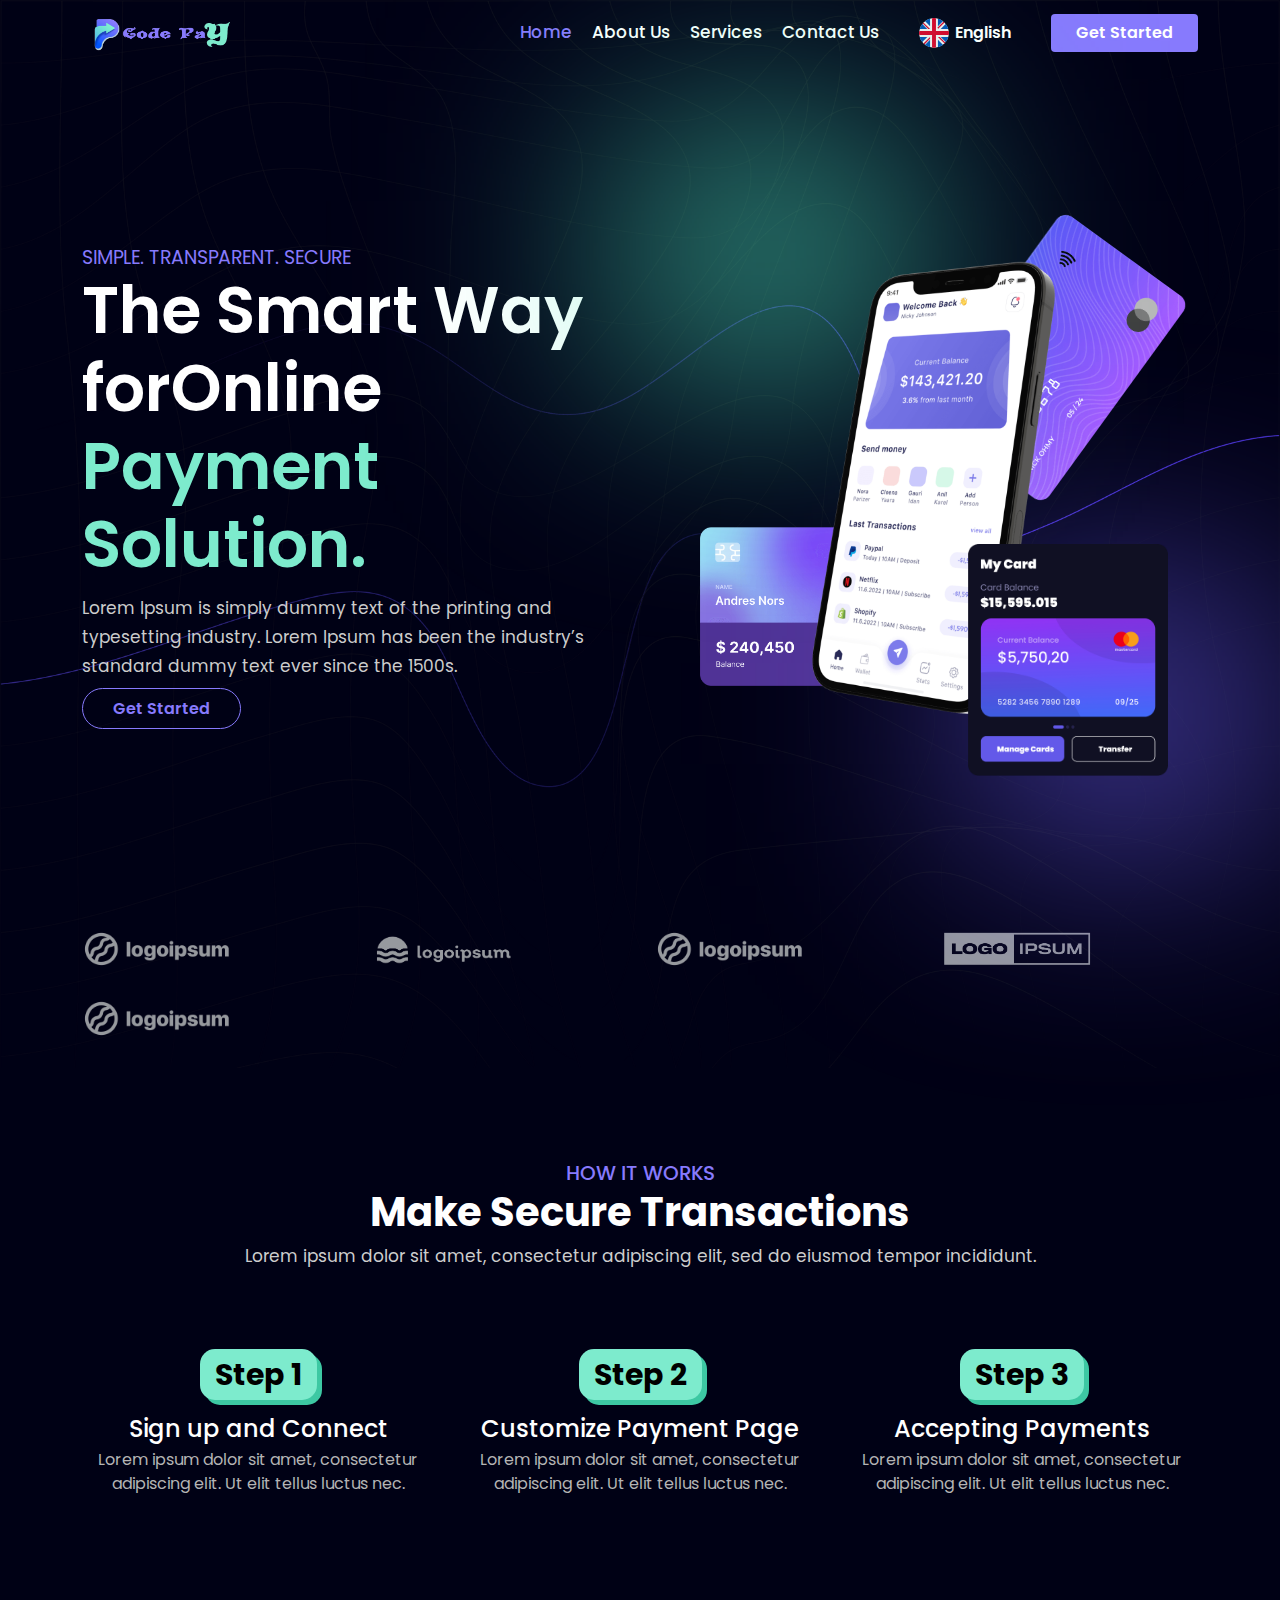
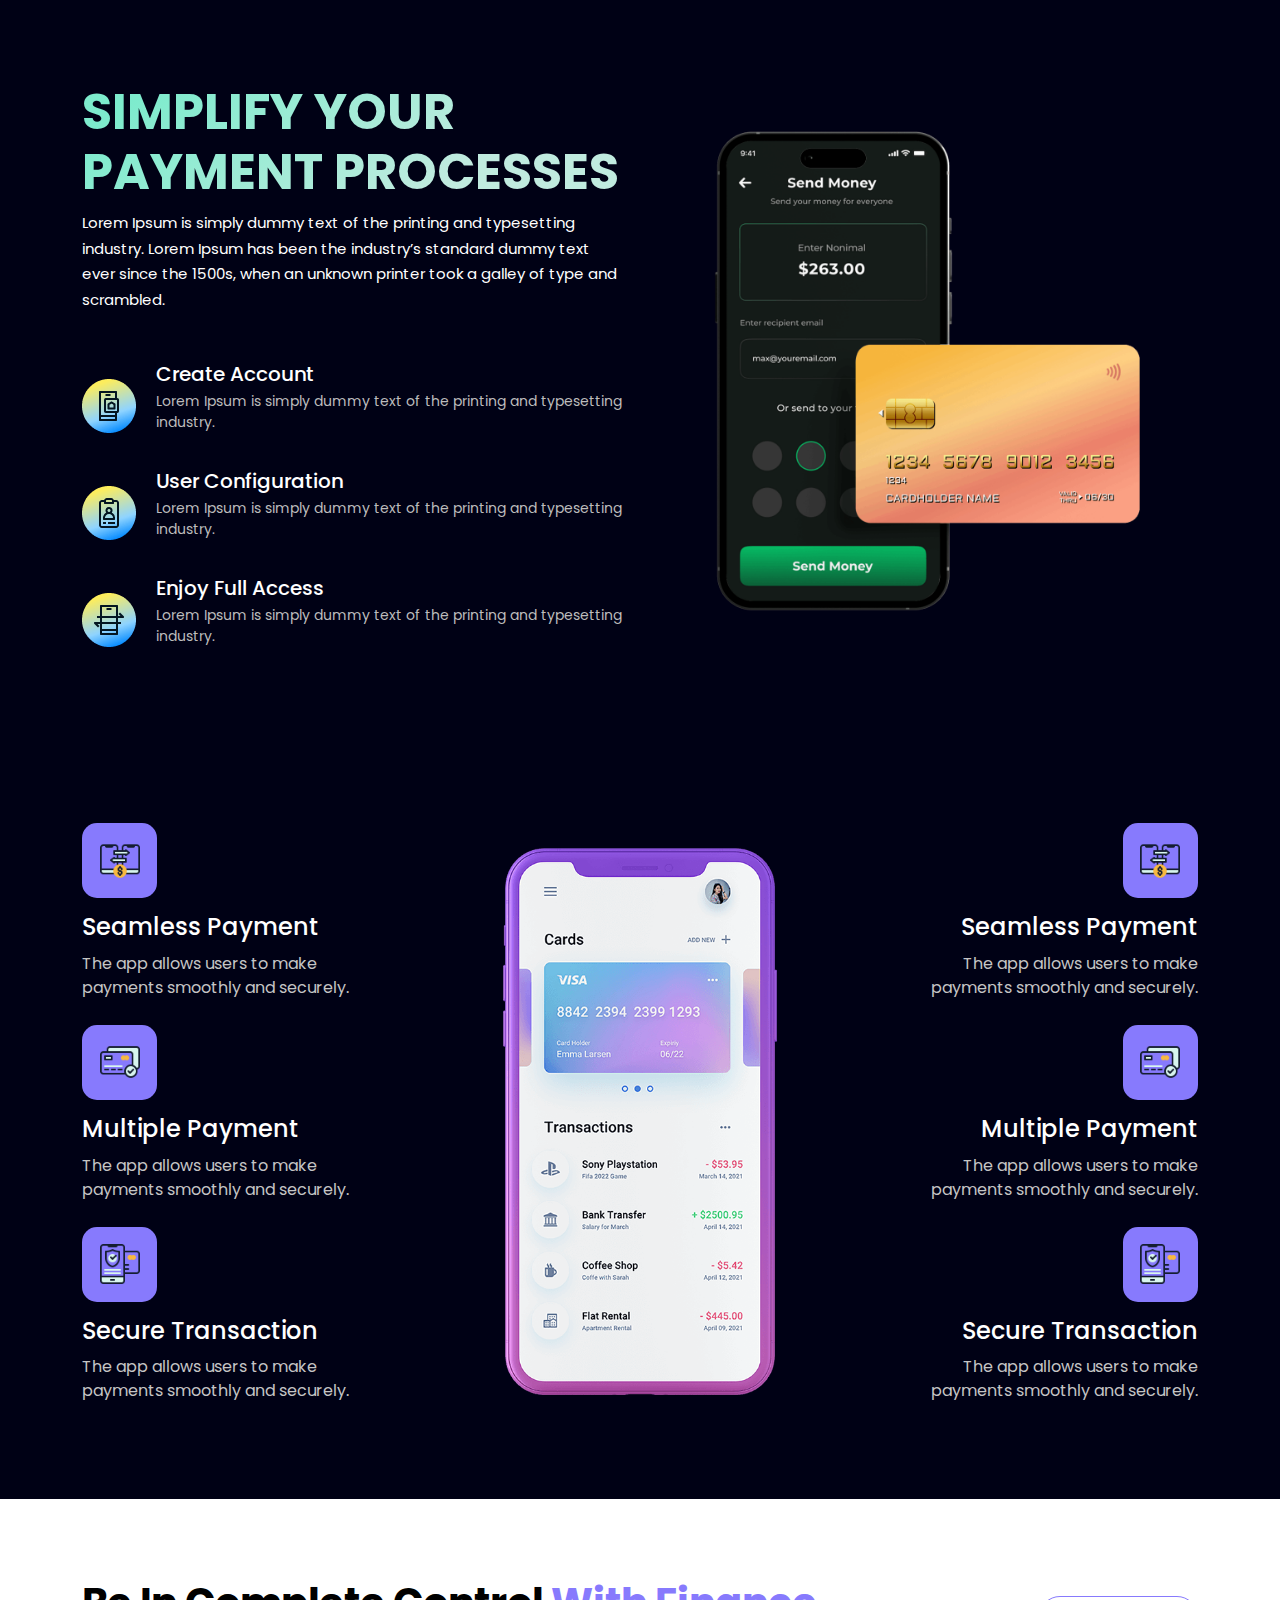
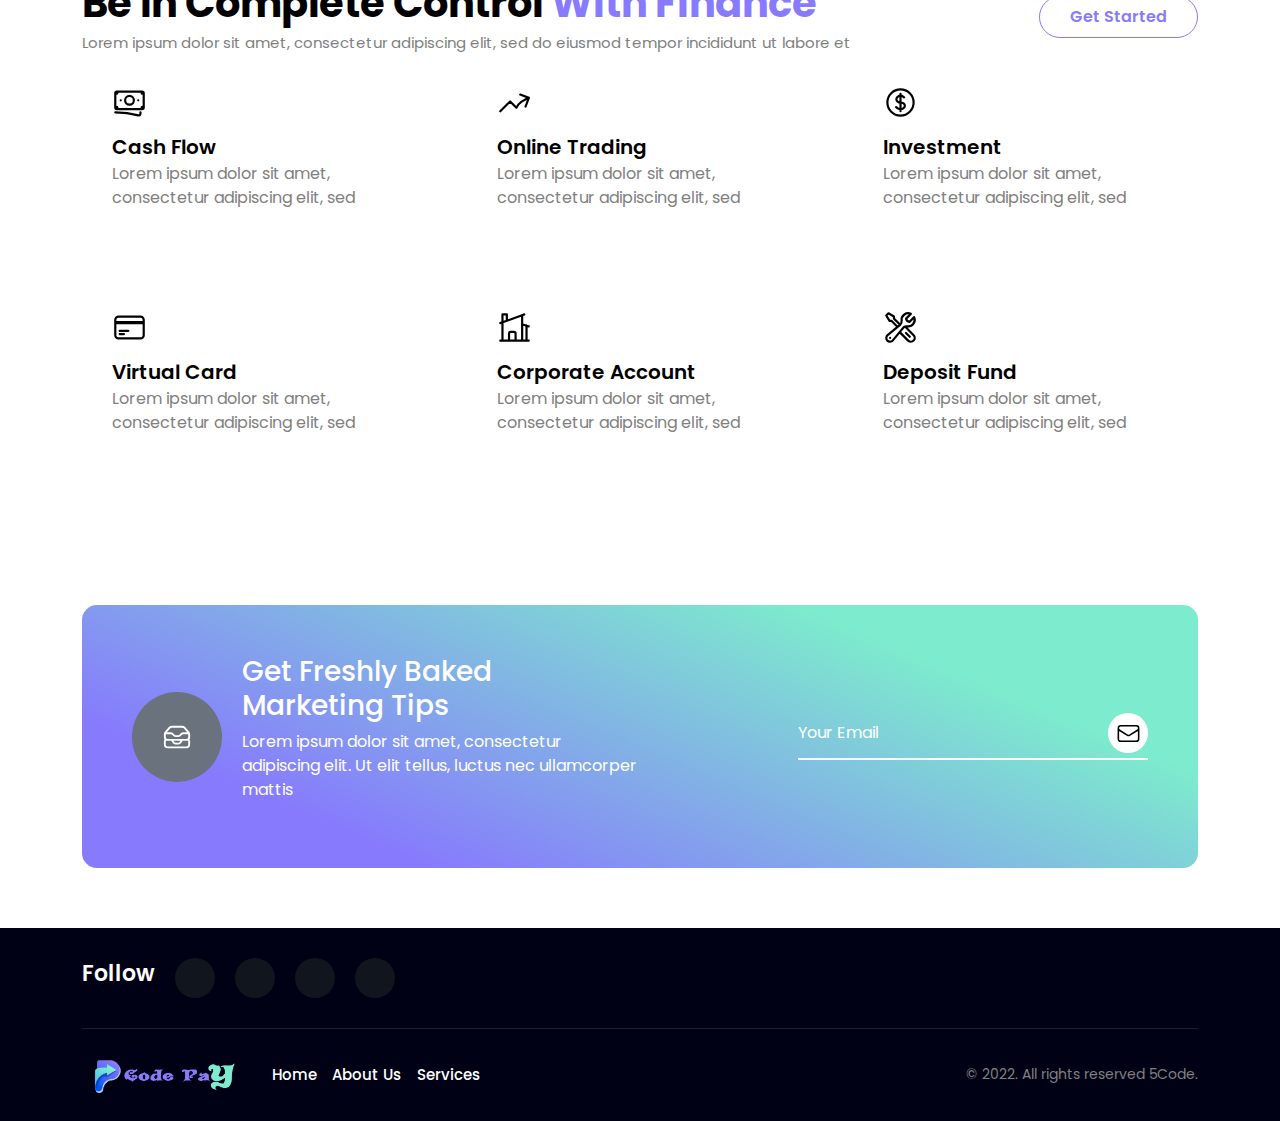
==== index.html @ 449ff999 "Commit" ====
<!DOCTYPE html>
<html lang="en">
  <head>
    <meta charset="UTF-8" />
    <meta name="viewport" content="width=device-width, initial-scale=1.0" />
    <title>Payment Gateway Project</title>
    <link rel="stylesheet" href="css/style.css" />
    <link
      rel="stylesheet"
      href="https://cdnjs.cloudflare.com/ajax/libs/font-awesome/6.4.0/css/all.min.css"
      integrity="sha512-iecdLmaskl7CVkqkXNQ/ZH/XLlvWZOJyj7Yy7tcenmpD1ypASozpmT/E0iPtmFIB46ZmdtAc9eNBvH0H/ZpiBw=="
      crossorigin="anonymous"
      referrerpolicy="no-referrer"
    />
    <!-- bootstarp -->
    <link rel="stylesheet" href="css/bootstrap.css" />
    <script src="js/bootstrap.js"></script>
  </head>
  <body>
    <main>
      <!-- start header -->
      <header>
        <div class="container">
          <div class="logo">
            <img src="images/CODEPAY.png" alt="logo" loading="lazy" />
          </div>
          <div class="info">
            <div class="links">
              <a href="#hero" class="link active">Home</a>
              <a href="#about" class="link">About Us</a>
              <a href="#services" class="link">Services</a>
              <a href="#contact" class="link">Contact Us</a>
            </div>
            <div class="lang_list">
              <div class="head">
                <img src="images/en-lang.svg" alt="lang-img" loading="lazy" />
                <span>English</span>
              </div>
              <div class="list">
                <div class="item">
                  <img src="images/en-lang.svg" alt="lang-img" loading="lazy" />
                  <span>English</span>
                </div>
                <div class="item">
                  <img src="images/ar-lang.svg" alt="lang-img" loading="lazy" />
                  <span>عربي</span>
                </div>
              </div>
            </div>
            <a href="login.html" class="btn_contact">Get Started</a>
            <span class="btn_menu icon_menu">
              <svg
                xmlns="http://www.w3.org/2000/svg"
                fill="none"
                viewBox="0 0 24 24"
                stroke-width="1.5"
                stroke="currentColor"
                class="w-6 h-6"
              >
                <path
                  stroke-linecap="round"
                  stroke-linejoin="round"
                  d="M3.75 6.75h16.5M3.75 12h16.5m-16.5 5.25h16.5"
                />
              </svg>
            </span>
          </div>
        </div>
      </header>
      <!-- end header -->

      <!-- start menu mobile -->
      <div class="overflow"></div>
      <div class="menu_mobile">
        <div class="head">
          <img src="./images/CODEPAY.png" alt="" />

          <i class="fa-solid fa-xmark btn_close_menu"></i>
        </div>
        <div class="links">
          <a href="#hero" class="link active">Home</a>
          <a href="#about" class="link">About Us</a>
          <a href="#services" class="link">Services</a>
          <a href="#contact" class="link">Contact Us</a>
        </div>
        <div class="lang_list2">
          <div class="head">
            <img src="images/en-lang.svg" alt="lang-img" loading="lazy" />
            <span>English</span>
          </div>
          <div class="list">
            <div class="item">
              <img src="images/en-lang.svg" alt="lang-img" loading="lazy" />
              <span>English</span>
            </div>
            <div class="item">
              <img src="images/ar-lang.svg" alt="lang-img" loading="lazy" />
              <span>عربي</span>
            </div>
          </div>
        </div>
        <a href="contact-us.html" class="btn_contact"> Start Free Trial </a>
      </div>
      <!-- end menu mobile -->

      <!-- start hero section -->
      <div class="hero_section" id="hero">
        <div class="container">
          <div class="line">
            <div class="left">
              <div class="subtitle">SIMPLE. TRANSPARENT. SECURE</div>
              <h1 class="title">
                The Smart Way forOnline <span>Payment Solution.</span>
              </h1>
              <p class="desc">
                Lorem Ipsum is simply dummy text of the printing and typesetting
                industry. Lorem Ipsum has been the industry’s standard dummy
                text ever since the 1500s.
              </p>
              <a href="create-account.html" class="btn_contact">Get Started</a>
            </div>
            <div class="right">
              <div class="image">
                <img
                  src="./images/banner-img.png"
                  alt="banner-img"
                  loading="lazy"
                />
                <div class="primary-shadow"></div>
                <div class="primary2-shadow"></div>
              </div>
              <div class="image_block">
                <img src="./images/App-Block01.png" alt="" loading="lazy" />
              </div>
              <div class="image_block2">
                <img src="./images/card3.png" alt="" loading="lazy" />
              </div>
              <div class="image_block3">
                <img src="./images/card2.png" alt="" loading="lazy" />
              </div>
            </div>
          </div>
        </div>
      </div>
      <!-- end hero section -->

      <!-- start brands -->
      <div class="brands">
        <div class="container">
          <div class="images">
            <div class="image">
              <img src="./images/logoipsum-1.png" alt="" loading="lazy" />
            </div>
            <div class="image">
              <img src="./images/logoipsum-2.png" alt="" loading="lazy" />
            </div>
            <div class="image">
              <img src="./images/logoipsum-3.png" alt="" loading="lazy" />
            </div>
            <div class="image">
              <img src="./images/logoipsum-4.png" alt="" loading="lazy" />
            </div>
            <div class="image">
              <img src="./images/logoipsum-1.png" alt="" loading="lazy" />
            </div>
          </div>
        </div>
      </div>
      <!-- end brands -->
    </main>

    <!-- start HOW IT WORKS -->
    <div class="how_it_works" id="about">
      <div class="container">
        <div class="text-center">
          <div class="subtitle">HOW IT WORKS</div>
          <h3 class="title">Make Secure Transactions</h3>
          <p class="desc">
            Lorem ipsum dolor sit amet, consectetur adipiscing elit, sed do
            eiusmod tempor incididunt.
          </p>
        </div>

        <div class="boxs">
          <div class="box">
            <div class="step">Step 1</div>
            <h4>Sign up and Connect</h4>
            <p>
              Lorem ipsum dolor sit amet, consectetur adipiscing elit. Ut elit
              tellus luctus nec.
            </p>
          </div>
          <div class="box">
            <div class="step">Step 2</div>
            <h4>Customize Payment Page</h4>
            <p>
              Lorem ipsum dolor sit amet, consectetur adipiscing elit. Ut elit
              tellus luctus nec.
            </p>
          </div>
          <div class="box">
            <div class="step">Step 3</div>
            <h4>Accepting Payments</h4>
            <p>
              Lorem ipsum dolor sit amet, consectetur adipiscing elit. Ut elit
              tellus luctus nec.
            </p>
          </div>
        </div>
      </div>
    </div>
    <!-- end HOW IT WORKS -->

    <!-- start payment process -->
    <div class="payment_process">
      <div class="container">
        <div class="line">
          <div class="left">
            <h2 class="title">SIMPLIFY YOUR PAYMENT PROCESSES</h2>
            <p class="desc">
              Lorem Ipsum is simply dummy text of the printing and typesetting
              industry. Lorem Ipsum has been the industry’s standard dummy text
              ever since the 1500s, when an unknown printer took a galley of
              type and scrambled.
            </p>
            <div class="features">
              <div class="feature">
                <div class="icon">
                  <img
                    src="./images/Icon-process-1.png"
                    alt=""
                    loading="lazy"
                  />
                </div>
                <div class="text">
                  <h4>Create Account</h4>
                  <p>
                    Lorem Ipsum is simply dummy text of the printing and
                    typesetting industry.
                  </p>
                </div>
              </div>
              <div class="feature">
                <div class="icon">
                  <img
                    src="./images/Icon-process-2.png"
                    alt=""
                    loading="lazy"
                  />
                </div>
                <div class="text">
                  <h4>User Configuration</h4>
                  <p>
                    Lorem Ipsum is simply dummy text of the printing and
                    typesetting industry.
                  </p>
                </div>
              </div>
              <div class="feature">
                <div class="icon">
                  <img
                    src="./images/Icon-process-3.png"
                    alt=""
                    loading="lazy"
                  />
                </div>
                <div class="text">
                  <h4>Enjoy Full Access</h4>
                  <p>
                    Lorem Ipsum is simply dummy text of the printing and
                    typesetting industry.
                  </p>
                </div>
              </div>
            </div>
          </div>
          <div class="right">
            <div class="image">
              <img src="./images/process-img.png" alt="" loading="lazy" />
            </div>
          </div>
        </div>
      </div>
    </div>
    <!-- end payment process -->

    <!-- start Payment Services -->
    <div class="payment_services" id="services">
      <div class="container">
        <div class="line">
          <div class="boxs">
            <div class="box">
              <div class="icon">
                <img src="./images/Icon-services-1.png" alt="" />
              </div>
              <h4>Seamless Payment</h4>
              <p>
                The app allows users to make payments smoothly and securely.
              </p>
            </div>
            <div class="box">
              <div class="icon">
                <img src="./images/Icon-services-2.png" alt="" />
              </div>
              <h4>Multiple Payment</h4>
              <p>
                The app allows users to make payments smoothly and securely.
              </p>
            </div>
            <div class="box">
              <div class="icon">
                <img src="./images/Icon-services-3.png" alt="" />
              </div>
              <h4>Secure Transaction</h4>
              <p>
                The app allows users to make payments smoothly and securely.
              </p>
            </div>
          </div>
          <div class="image">
            <img src="./images/services-img.png" alt="" loading="lazy" />
          </div>
          <div class="boxs">
            <div class="box">
              <div class="icon">
                <img src="./images/Icon-services-1.png" alt="" />
              </div>
              <h4>Seamless Payment</h4>
              <p>
                The app allows users to make payments smoothly and securely.
              </p>
            </div>
            <div class="box">
              <div class="icon">
                <img src="./images/Icon-services-2.png" alt="" />
              </div>
              <h4>Multiple Payment</h4>
              <p>
                The app allows users to make payments smoothly and securely.
              </p>
            </div>
            <div class="box">
              <div class="icon">
                <img src="./images/Icon-services-3.png" alt="" />
              </div>
              <h4>Secure Transaction</h4>
              <p>
                The app allows users to make payments smoothly and securely.
              </p>
            </div>
          </div>
        </div>
      </div>
    </div>
    <!-- end Payment Services -->

    <!-- start Complete Control -->
    <div class="complete_control">
      <div class="container">
        <div class="head">
          <div class="text">
            <h3>Be In Complete Control <span>With Finance</span></h3>
            <p>
              Lorem ipsum dolor sit amet, consectetur adipiscing elit, sed do
              eiusmod tempor incididunt ut labore et
            </p>
          </div>
          <a href="" class="btn_contact">Get Started</a>
        </div>
        <div class="boxs">
          <div class="box">
            <div class="icon">
              <svg
                xmlns="http://www.w3.org/2000/svg"
                fill="none"
                viewBox="0 0 24 24"
                stroke-width="1.5"
                stroke="currentColor"
                class="w-6 h-6"
              >
                <path
                  stroke-linecap="round"
                  stroke-linejoin="round"
                  d="M2.25 18.75a60.07 60.07 0 0115.797 2.101c.727.198 1.453-.342 1.453-1.096V18.75M3.75 4.5v.75A.75.75 0 013 6h-.75m0 0v-.375c0-.621.504-1.125 1.125-1.125H20.25M2.25 6v9m18-10.5v.75c0 .414.336.75.75.75h.75m-1.5-1.5h.375c.621 0 1.125.504 1.125 1.125v9.75c0 .621-.504 1.125-1.125 1.125h-.375m1.5-1.5H21a.75.75 0 00-.75.75v.75m0 0H3.75m0 0h-.375a1.125 1.125 0 01-1.125-1.125V15m1.5 1.5v-.75A.75.75 0 003 15h-.75M15 10.5a3 3 0 11-6 0 3 3 0 016 0zm3 0h.008v.008H18V10.5zm-12 0h.008v.008H6V10.5z"
                />
              </svg>
            </div>
            <h4>Cash Flow</h4>
            <p>Lorem ipsum dolor sit amet, consectetur adipiscing elit, sed</p>
          </div>
          <div class="box">
            <div class="icon">
              <svg
                xmlns="http://www.w3.org/2000/svg"
                fill="none"
                viewBox="0 0 24 24"
                stroke-width="1.5"
                stroke="currentColor"
                class="w-6 h-6"
              >
                <path
                  stroke-linecap="round"
                  stroke-linejoin="round"
                  d="M2.25 18L9 11.25l4.306 4.307a11.95 11.95 0 015.814-5.519l2.74-1.22m0 0l-5.94-2.28m5.94 2.28l-2.28 5.941"
                />
              </svg>
            </div>
            <h4>Online Trading</h4>
            <p>Lorem ipsum dolor sit amet, consectetur adipiscing elit, sed</p>
          </div>
          <div class="box">
            <div class="icon">
              <svg
                xmlns="http://www.w3.org/2000/svg"
                fill="none"
                viewBox="0 0 24 24"
                stroke-width="1.5"
                stroke="currentColor"
                class="w-6 h-6"
              >
                <path
                  stroke-linecap="round"
                  stroke-linejoin="round"
                  d="M12 6v12m-3-2.818l.879.659c1.171.879 3.07.879 4.242 0 1.172-.879 1.172-2.303 0-3.182C13.536 12.219 12.768 12 12 12c-.725 0-1.45-.22-2.003-.659-1.106-.879-1.106-2.303 0-3.182s2.9-.879 4.006 0l.415.33M21 12a9 9 0 11-18 0 9 9 0 0118 0z"
                />
              </svg>
            </div>
            <h4>Investment</h4>
            <p>Lorem ipsum dolor sit amet, consectetur adipiscing elit, sed</p>
          </div>
          <div class="box">
            <div class="icon">
              <svg
                xmlns="http://www.w3.org/2000/svg"
                fill="none"
                viewBox="0 0 24 24"
                stroke-width="1.5"
                stroke="currentColor"
                class="w-6 h-6"
              >
                <path
                  stroke-linecap="round"
                  stroke-linejoin="round"
                  d="M2.25 8.25h19.5M2.25 9h19.5m-16.5 5.25h6m-6 2.25h3m-3.75 3h15a2.25 2.25 0 002.25-2.25V6.75A2.25 2.25 0 0019.5 4.5h-15a2.25 2.25 0 00-2.25 2.25v10.5A2.25 2.25 0 004.5 19.5z"
                />
              </svg>
            </div>
            <h4>Virtual Card</h4>
            <p>Lorem ipsum dolor sit amet, consectetur adipiscing elit, sed</p>
          </div>
          <div class="box">
            <div class="icon">
              <svg
                xmlns="http://www.w3.org/2000/svg"
                fill="none"
                viewBox="0 0 24 24"
                stroke-width="1.5"
                stroke="currentColor"
                class="w-6 h-6"
              >
                <path
                  stroke-linecap="round"
                  stroke-linejoin="round"
                  d="M8.25 21v-4.875c0-.621.504-1.125 1.125-1.125h2.25c.621 0 1.125.504 1.125 1.125V21m0 0h4.5V3.545M12.75 21h7.5V10.75M2.25 21h1.5m18 0h-18M2.25 9l4.5-1.636M18.75 3l-1.5.545m0 6.205l3 1m1.5.5l-1.5-.5M6.75 7.364V3h-3v18m3-13.636l10.5-3.819"
                />
              </svg>
            </div>
            <h4>Corporate Account</h4>
            <p>Lorem ipsum dolor sit amet, consectetur adipiscing elit, sed</p>
          </div>
          <div class="box">
            <div class="icon">
              <svg
                xmlns="http://www.w3.org/2000/svg"
                fill="none"
                viewBox="0 0 24 24"
                stroke-width="1.5"
                stroke="currentColor"
                class="w-6 h-6"
              >
                <path
                  stroke-linecap="round"
                  stroke-linejoin="round"
                  d="M11.42 15.17L17.25 21A2.652 2.652 0 0021 17.25l-5.877-5.877M11.42 15.17l2.496-3.03c.317-.384.74-.626 1.208-.766M11.42 15.17l-4.655 5.653a2.548 2.548 0 11-3.586-3.586l6.837-5.63m5.108-.233c.55-.164 1.163-.188 1.743-.14a4.5 4.5 0 004.486-6.336l-3.276 3.277a3.004 3.004 0 01-2.25-2.25l3.276-3.276a4.5 4.5 0 00-6.336 4.486c.091 1.076-.071 2.264-.904 2.95l-.102.085m-1.745 1.437L5.909 7.5H4.5L2.25 3.75l1.5-1.5L7.5 4.5v1.409l4.26 4.26m-1.745 1.437l1.745-1.437m6.615 8.206L15.75 15.75M4.867 19.125h.008v.008h-.008v-.008z"
                />
              </svg>
            </div>
            <h4>Deposit Fund</h4>
            <p>Lorem ipsum dolor sit amet, consectetur adipiscing elit, sed</p>
          </div>
        </div>
      </div>
    </div>
    <!-- end Complete Control -->

    <!-- start contact -->
    <div class="contact_section" id="contact">
      <div class="container">
        <div class="content">
          <div class="text">
            <div class="icon">
              <svg
                xmlns="http://www.w3.org/2000/svg"
                fill="none"
                viewBox="0 0 24 24"
                stroke-width="1.5"
                stroke="currentColor"
                class="w-6 h-6"
              >
                <path
                  stroke-linecap="round"
                  stroke-linejoin="round"
                  d="M7.875 14.25l1.214 1.942a2.25 2.25 0 001.908 1.058h2.006c.776 0 1.497-.4 1.908-1.058l1.214-1.942M2.41 9h4.636a2.25 2.25 0 011.872 1.002l.164.246a2.25 2.25 0 001.872 1.002h2.092a2.25 2.25 0 001.872-1.002l.164-.246A2.25 2.25 0 0116.954 9h4.636M2.41 9a2.25 2.25 0 00-.16.832V12a2.25 2.25 0 002.25 2.25h15A2.25 2.25 0 0021.75 12V9.832c0-.287-.055-.57-.16-.832M2.41 9a2.25 2.25 0 01.382-.632l3.285-3.832a2.25 2.25 0 011.708-.786h8.43c.657 0 1.281.287 1.709.786l3.284 3.832c.163.19.291.404.382.632M4.5 20.25h15A2.25 2.25 0 0021.75 18v-2.625c0-.621-.504-1.125-1.125-1.125H3.375c-.621 0-1.125.504-1.125 1.125V18a2.25 2.25 0 002.25 2.25z"
                />
              </svg>
            </div>
            <div class="details">
              <h3>Get Freshly Baked Marketing Tips</h3>
              <p>
                Lorem ipsum dolor sit amet, consectetur adipiscing elit. Ut elit
                tellus, luctus nec ullamcorper mattis
              </p>
            </div>
          </div>

          <div class="form">
            <form action="">
              <div class="input">
                <input type="text" placeholder="Your Email" />
              </div>
              <button class="">
                <svg
                  xmlns="http://www.w3.org/2000/svg"
                  fill="none"
                  viewBox="0 0 24 24"
                  stroke-width="1.5"
                  stroke="currentColor"
                  class="w-6 h-6"
                >
                  <path
                    stroke-linecap="round"
                    stroke-linejoin="round"
                    d="M21.75 6.75v10.5a2.25 2.25 0 01-2.25 2.25h-15a2.25 2.25 0 01-2.25-2.25V6.75m19.5 0A2.25 2.25 0 0019.5 4.5h-15a2.25 2.25 0 00-2.25 2.25m19.5 0v.243a2.25 2.25 0 01-1.07 1.916l-7.5 4.615a2.25 2.25 0 01-2.36 0L3.32 8.91a2.25 2.25 0 01-1.07-1.916V6.75"
                  />
                </svg>
              </button>
            </form>
          </div>
        </div>
      </div>
    </div>
    <!-- end contact -->

    <!-- start footer -->
    <footer>
      <div class="container">
        <div class="footer_top">
          <h4>Follow</h4>
          <div class="social_media">
            <a href="#">
              <i class="fa-brands fa-facebook-f"></i>
            </a>
            <a href="#">
              <i class="fa-brands fa-twitter"></i>
            </a>
            <a href="#">
              <i class="fa-brands fa-instagram"></i>
            </a>
            <a href="#">
              <i class="fa-brands fa-youtube"></i>
            </a>
          </div>
        </div>
        <div class="footer_bottom">
          <div class="info">
            <div class="logo">
              <img src="./images/CODEPAY.png" alt="" />
            </div>
            <div class="links">
              <a href="index.html" class="link"> Home</a>
              <a href="index.html" class="link"> About Us</a>
              <a href="about-us.html" class="link">Services</a>
            </div>
          </div>
          <p>© 2022. All rights reserved 5Code.</p>
        </div>
      </div>
    </footer>
    <!-- end footr -->

    <script src="js/main.js"></script>
  </body>
</html>
---- css/style.css ----
@import url("https://fonts.googleapis.com/css2?family=Cairo:wght@200;300;400;500;600;700;800;900&family=Poppins:wght@300;400;500;600;700&display=swap");
header .container {
  display: -webkit-box;
  display: -ms-flexbox;
  display: flex;
  -webkit-box-align: center;
      -ms-flex-align: center;
          align-items: center;
  -webkit-box-pack: justify;
      -ms-flex-pack: justify;
          justify-content: space-between;
}
header .container .logo h3 {
  font-size: 30px;
}
header .container .logo h3 span {
  color: #877afd;
}
header .container .logo img {
  width: 155px;
}
header .container .info {
  display: -webkit-box;
  display: -ms-flexbox;
  display: flex;
  -webkit-box-align: center;
      -ms-flex-align: center;
          align-items: center;
  gap: 40px;
}
header .container .info .links {
  display: -webkit-box;
  display: -ms-flexbox;
  display: flex;
  -webkit-box-align: center;
      -ms-flex-align: center;
          align-items: center;
  gap: 20px;
}
header .container .info .links .link {
  font-weight: 500;
  font-size: 17px;
  height: 100%;
  padding: 20px 0px;
  cursor: pointer;
}
header .container .info .links .link svg {
  width: 14px;
}
header .container .info .links .link.active, header .container .info .links .link:hover {
  color: #877afd !important;
}
header .container .info .links .link_list {
  position: relative;
}
header .container .info .links .link_list:hover .list {
  opacity: 1;
  z-index: 100;
  top: 60px;
}
header .container .info .links .link_list .list {
  position: absolute;
  top: 80px;
  left: 50%;
  -webkit-transform: translateX(-50%);
          transform: translateX(-50%);
  background-color: white;
  font-weight: 600;
  padding: 8px 10px;
  border-radius: 5px;
  width: 170px;
  border: 1px solid #e2e2e2;
  opacity: 0;
  z-index: -1;
  -webkit-transition: all 0.4s;
  transition: all 0.4s;
}
header .container .info .links .link_list .list .item {
  display: block;
  font-weight: 600;
  color: #37373c !important;
}
header .container .info .links .link_list .list .item:hover {
  color: #877afd !important;
}
header .container .info .links .link_list .list .item:not(:last-child) {
  margin-bottom: 10px;
}
header .container .info .lang_list {
  position: relative;
}
header .container .info .lang_list .head {
  cursor: pointer;
  display: -webkit-box;
  display: -ms-flexbox;
  display: flex;
  -webkit-box-align: center;
      -ms-flex-align: center;
          align-items: center;
  gap: 6px;
}
header .container .info .lang_list .head img {
  width: 30px;
  height: 30px;
  border-radius: 50%;
}
header .container .info .lang_list .head span {
  font-weight: 600;
}
header .container .info .lang_list .list {
  position: absolute;
  top: 35px;
  left: 0;
  padding: 8px;
  border-radius: 6px;
  -webkit-box-shadow: 0px 3px 9px rgb(206, 208, 221);
          box-shadow: 0px 3px 9px rgb(206, 208, 221);
  min-width: 170px;
  z-index: 5;
  background-color: white;
  display: none;
  color: black;
}
header .container .info .lang_list .list.active {
  display: block;
}
header .container .info .lang_list .list.list2 {
  z-index: 15;
}
header .container .info .lang_list .list .item {
  display: -webkit-box;
  display: -ms-flexbox;
  display: flex;
  -webkit-box-align: center;
      -ms-flex-align: center;
          align-items: center;
  -webkit-box-pack: center;
      -ms-flex-pack: center;
          justify-content: center;
  gap: 10px;
  cursor: pointer;
}
header .container .info .lang_list .list .item:not(:last-child) {
  margin-bottom: 15px;
}
header .container .info .lang_list .list .item img {
  width: 25px;
  height: 25px;
  border-radius: 50%;
}
header .container .info .lang_list .list .title {
  font-size: 22px;
  font-weight: 500;
}
header .container .info .lang_list .list .profile {
  display: -webkit-box;
  display: -ms-flexbox;
  display: flex;
  -webkit-box-align: center;
      -ms-flex-align: center;
          align-items: center;
  gap: 15px;
}
header .container .info .lang_list .list .profile img {
  width: 80px;
  height: 80px;
  border-radius: 50%;
}
header .container .info .lang_list .list .profile .text .name {
  font-weight: 500;
}
header .container .info .lang_list .list .profile .text .email {
  display: -webkit-box;
  display: -ms-flexbox;
  display: flex;
  -webkit-box-align: center;
      -ms-flex-align: center;
          align-items: center;
  gap: 5px;
  font-size: 15px;
  color: gray;
  margin-top: 4px;
}
header .container .info .btn_contact {
  background: #877afd;
  color: white !important;
  font-weight: 600;
  padding: 7px 25px;
  border-radius: 4px;
  -webkit-transition: all 0.4s;
  transition: all 0.4s;
}
header .container .info .btn_contact:hover {
  color: #877afd !important;
  background-color: transparent;
  border: 1px solid #877afd;
}
header .container .btn_menu {
  display: none;
}

@media (max-width: 768px) {
  header {
    padding: 8px 0;
  }
  header .container .logo h3 {
    font-size: 25px;
  }
  header .container .logo img {
    width: 150px;
  }
  header .container .info .links {
    display: none;
  }
  header .container .info .lang_list {
    display: none;
  }
  header .container .info .btn_contact {
    padding: 5px 15px;
    font-size: 14px;
    display: none;
  }
  header .container .info .btn_menu {
    display: block;
    cursor: pointer;
  }
  header .container .info .btn_menu svg {
    width: 35px;
  }
}
.overflow {
  position: fixed;
  top: 0;
  left: 0;
  height: 100%;
  width: 100%;
  background-color: rgba(0, 0, 0, 0.393);
  z-index: 998;
  display: none;
}
.overflow.active {
  display: block;
}

.menu_mobile {
  padding: 20px;
  color: black;
  position: fixed;
  top: 0;
  left: -100%;
  width: 300px;
  height: 100%;
  background-color: white;
  z-index: 999;
  -webkit-transition: all 0.4s;
  transition: all 0.4s;
}
.menu_mobile.active {
  left: 0;
}
.menu_mobile .head {
  display: -webkit-box;
  display: -ms-flexbox;
  display: flex;
  -webkit-box-align: center;
      -ms-flex-align: center;
          align-items: center;
  -webkit-box-pack: justify;
      -ms-flex-pack: justify;
          justify-content: space-between;
  margin-bottom: 30px;
}
.menu_mobile .head img {
  width: 120px;
}
.menu_mobile .head i {
  font-size: 22px;
  cursor: pointer;
}
.menu_mobile .links .link {
  font-size: 20px;
  font-weight: 500;
  display: block;
  margin-bottom: 15px;
}
.menu_mobile .links .link svg {
  width: 17px;
  color: gray;
}
.menu_mobile .links .link.active {
  color: #877afd !important;
}
.menu_mobile .links .link_list {
  position: relative;
}
.menu_mobile .links .link_list:hover .list {
  opacity: 1;
  z-index: 100;
  top: 60px;
}
.menu_mobile .links .link_list .list {
  position: absolute;
  top: 80px;
  left: 50%;
  -webkit-transform: translateX(-50%);
          transform: translateX(-50%);
  background-color: white;
  font-weight: 600;
  padding: 8px 10px;
  border-radius: 5px;
  width: 170px;
  border: 1px solid #e2e2e2;
  opacity: 0;
  z-index: -1;
  -webkit-transition: all 0.4s;
  transition: all 0.4s;
}
.menu_mobile .links .link_list .list .item {
  display: block;
  font-weight: 600;
  color: #37373c !important;
}
.menu_mobile .links .link_list .list .item:hover {
  color: #877afd !important;
}
.menu_mobile .links .link_list .list .item:not(:last-child) {
  margin-bottom: 10px;
}
.menu_mobile .lang_list2 {
  position: relative;
}
.menu_mobile .lang_list2 .head {
  cursor: pointer;
  display: -webkit-box;
  display: -ms-flexbox;
  display: flex;
  -webkit-box-align: center;
      -ms-flex-align: center;
          align-items: center;
  -webkit-box-pack: start;
      -ms-flex-pack: start;
          justify-content: start;
  margin-bottom: 0;
  gap: 6px;
}
.menu_mobile .lang_list2 .head img {
  width: 30px;
  height: 30px;
  border-radius: 50%;
}
.menu_mobile .lang_list2 .head span {
  font-weight: 600;
}
.menu_mobile .lang_list2 .list {
  position: absolute;
  top: 35px;
  left: 0;
  padding: 8px;
  border-radius: 6px;
  -webkit-box-shadow: 0px 3px 9px rgb(206, 208, 221);
          box-shadow: 0px 3px 9px rgb(206, 208, 221);
  min-width: 170px;
  z-index: 5;
  background-color: white;
  display: none;
  color: black;
}
.menu_mobile .lang_list2 .list.active {
  display: block;
}
.menu_mobile .lang_list2 .list.list2 {
  z-index: 15;
}
.menu_mobile .lang_list2 .list .item {
  display: -webkit-box;
  display: -ms-flexbox;
  display: flex;
  -webkit-box-align: center;
      -ms-flex-align: center;
          align-items: center;
  -webkit-box-pack: center;
      -ms-flex-pack: center;
          justify-content: center;
  gap: 10px;
  cursor: pointer;
}
.menu_mobile .lang_list2 .list .item:not(:last-child) {
  margin-bottom: 15px;
}
.menu_mobile .lang_list2 .list .item img {
  width: 25px;
  height: 25px;
  border-radius: 50%;
}
.menu_mobile .lang_list2 .list .title {
  font-size: 22px;
  font-weight: 500;
}
.menu_mobile .lang_list2 .list .profile {
  display: -webkit-box;
  display: -ms-flexbox;
  display: flex;
  -webkit-box-align: center;
      -ms-flex-align: center;
          align-items: center;
  gap: 15px;
}
.menu_mobile .lang_list2 .list .profile img {
  width: 80px;
  height: 80px;
  border-radius: 50%;
}
.menu_mobile .lang_list2 .list .profile .text .name {
  font-weight: 500;
}
.menu_mobile .lang_list2 .list .profile .text .email {
  display: -webkit-box;
  display: -ms-flexbox;
  display: flex;
  -webkit-box-align: center;
      -ms-flex-align: center;
          align-items: center;
  gap: 5px;
  font-size: 15px;
  color: gray;
  margin-top: 4px;
}
.menu_mobile .btn_contact {
  background: linear-gradient(45deg, #8785f1 0%, #877afd 100%);
  color: white !important;
  font-weight: 500;
  border: none;
  padding: 6px 20px;
  border-radius: 6px;
  font-size: 15px;
  margin-top: 10px;
  display: inline-block;
}

footer {
  background-color: #000115;
  color: white;
}
footer .footer_top {
  padding: 30px 0;
  border-bottom: 1px solid rgb(26, 33, 46);
  display: -webkit-box;
  display: -ms-flexbox;
  display: flex;
  -webkit-box-align: center;
      -ms-flex-align: center;
          align-items: center;
  gap: 20px;
}
footer .footer_top h4 {
  font-weight: 600;
  font-size: 22px;
}
footer .footer_top .social_media {
  display: -webkit-box;
  display: -ms-flexbox;
  display: flex;
  -webkit-box-align: center;
      -ms-flex-align: center;
          align-items: center;
  gap: 20px;
}
footer .footer_top .social_media a {
  width: 40px;
  height: 40px;
  border-radius: 50%;
  display: -webkit-box;
  display: -ms-flexbox;
  display: flex;
  -webkit-box-align: center;
      -ms-flex-align: center;
          align-items: center;
  -webkit-box-pack: center;
      -ms-flex-pack: center;
          justify-content: center;
  background-color: #11161e;
  color: #877afd !important;
}
footer .footer_bottom {
  display: -webkit-box;
  display: -ms-flexbox;
  display: flex;
  -webkit-box-align: center;
      -ms-flex-align: center;
          align-items: center;
  -webkit-box-pack: justify;
      -ms-flex-pack: justify;
          justify-content: space-between;
  gap: 10px;
  padding: 25px 0;
}
footer .footer_bottom .info {
  display: -webkit-box;
  display: -ms-flexbox;
  display: flex;
  -webkit-box-align: center;
      -ms-flex-align: center;
          align-items: center;
  gap: 30px;
}
footer .footer_bottom .info .logo img {
  width: 160px;
}
footer .footer_bottom .info .links {
  display: -webkit-box;
  display: -ms-flexbox;
  display: flex;
  -webkit-box-align: center;
      -ms-flex-align: center;
          align-items: center;
  gap: 15px;
  font-weight: 500;
}
footer .footer_bottom .info .links a {
  font-size: 15px;
}
footer .footer_bottom .info .links a:hover {
  color: #877afd !important;
}
footer .footer_bottom p {
  font-size: 14px;
  margin-bottom: 0;
  color: gray;
}

@media (max-width: 768px) {
  footer .footer_top {
    -webkit-box-orient: vertical;
    -webkit-box-direction: normal;
        -ms-flex-direction: column;
            flex-direction: column;
    gap: 10px;
  }
  footer .footer_top h4 {
    font-size: 20px;
    margin-bottom: 2px;
  }
  footer .footer_bottom {
    -webkit-box-orient: vertical;
    -webkit-box-direction: normal;
        -ms-flex-direction: column;
            flex-direction: column;
    -webkit-box-pack: center;
        -ms-flex-pack: center;
            justify-content: center;
  }
  footer .footer_bottom .info {
    -webkit-box-orient: vertical;
    -webkit-box-direction: normal;
        -ms-flex-direction: column;
            flex-direction: column;
    gap: 10px;
  }
  footer .footer_bottom .info .logo h3 {
    margin-bottom: 0;
  }
  footer .footer_bottom .info .links {
    gap: 12px;
  }
}
.hero_section {
  height: calc(100vh - 66px);
  position: relative;
}
.hero_section .container {
  height: 100%;
}
.hero_section .line {
  height: 100%;
  display: -webkit-box;
  display: -ms-flexbox;
  display: flex;
  -webkit-box-align: center;
      -ms-flex-align: center;
          align-items: center;
  gap: 40px;
}
.hero_section .line > div {
  width: 50%;
}
.hero_section .line .left .subtitle {
  color: #877afd;
  font-size: 19px;
}
.hero_section .line .left .title {
  font-size: 65px;
  font-weight: 600;
  margin-bottom: 10px;
}
.hero_section .line .left .title span {
  color: #7debcd;
}
.hero_section .line .left .desc {
  line-height: 1.7;
  font-size: 17px;
  color: rgb(204, 204, 204);
}
.hero_section .line .left .btn_contact {
  font-weight: 600;
  padding: 8px 30px;
  border-radius: 50px;
  background: transparent;
  color: #877afd !important;
  border: 1px solid #877afd;
}
.hero_section .line .right {
  text-align: center;
  position: relative;
}
.hero_section .line .right .image {
  position: relative;
  z-index: 10;
}
.hero_section .line .right .image img {
  width: 50%;
  position: relative;
  z-index: 100;
  -webkit-animation: move 8s linear infinite;
          animation: move 8s linear infinite;
}
.hero_section .line .right .image .primary-shadow {
  position: absolute;
  z-index: 7;
  bottom: -5%;
  right: -11%;
  padding: 17% 25%;
  background: #7061f7;
  -webkit-filter: blur(8em);
          filter: blur(8em);
}
.hero_section .line .right .image .primary2-shadow {
  position: absolute;
  z-index: 7;
  top: -5%;
  left: -5%;
  padding: 17% 25%;
  background: #51efc5;
  -webkit-filter: blur(8em);
          filter: blur(8em);
}
.hero_section .line .right .image_block {
  position: absolute;
  bottom: 0;
  right: 30px;
  z-index: 99;
}
.hero_section .line .right .image_block img {
  width: 200px;
}
.hero_section .line .right .image_block2 {
  position: absolute;
  bottom: 90px;
  left: 40px;
}
.hero_section .line .right .image_block2 img {
  width: 250px;
}
.hero_section .line .right .image_block3 {
  position: absolute;
  top: 90px;
  right: 20px;
  -webkit-transform: rotate(306deg);
          transform: rotate(306deg);
}
.hero_section .line .right .image_block3 img {
  width: 250px;
}

@media (max-width: 768px) {
  .hero_section {
    height: calc(100vh - 54px);
  }
  .hero_section .line {
    -webkit-box-orient: vertical;
    -webkit-box-direction: normal;
        -ms-flex-direction: column;
            flex-direction: column;
    -webkit-box-pack: center;
        -ms-flex-pack: center;
            justify-content: center;
    gap: 40px;
  }
  .hero_section .line > div {
    width: 100%;
  }
  .hero_section .line .left {
    text-align: center;
  }
  .hero_section .line .left .subtitle {
    font-size: 16px;
  }
  .hero_section .line .left .title {
    font-size: 25px;
  }
  .hero_section .line .left .desc {
    margin-bottom: 7px;
    line-height: 1.6;
    font-size: 13px;
  }
  .hero_section .line .left .btn_contact {
    display: inline-block;
    padding: 5px 20px;
    font-size: 15px;
  }
  .hero_section .line .right .image_block img {
    width: 120px;
  }
  .hero_section .line .right .image_block2 img,
.hero_section .line .right .image_block3 img {
    width: 150px;
  }
}
.brands {
  padding: 30px 0;
}
.brands .images {
  display: -ms-grid;
  display: grid;
  grid-template-columns: repeat(auto-fill, minmax(200px, 1fr));
  gap: 30px;
}
.brands .images .image img {
  width: 150px;
}

@media (max-width: 768px) {
  .brands {
    padding: 20px 0;
  }
  .brands .images {
    grid-template-columns: repeat(auto-fill, minmax(120px, 1fr));
    gap: 20px;
  }
}
.how_it_works {
  padding: 90px 0;
}
.how_it_works .subtitle {
  font-size: 20px;
  font-weight: 500;
  color: #877afd;
}
.how_it_works .title {
  font-weight: 700;
  font-size: 40px;
}
.how_it_works .desc {
  color: rgb(205, 205, 205);
  font-size: 17px;
}
.how_it_works .boxs {
  display: -ms-grid;
  display: grid;
  grid-template-columns: repeat(auto-fill, minmax(350px, 1fr));
  gap: 30px;
  margin-top: 80px;
}
.how_it_works .boxs .box {
  text-align: center;
}
.how_it_works .boxs .box .step {
  padding: 3px 15px;
  font-size: 30px;
  font-weight: 700;
  background-color: #7debcd;
  width: -webkit-fit-content;
  width: -moz-fit-content;
  width: fit-content;
  margin: auto;
  margin-bottom: 15px;
  border-radius: 15px;
  color: black;
  -webkit-box-shadow: 5px 5px 0px 0px #3dc8a3;
          box-shadow: 5px 5px 0px 0px #3dc8a3;
}
.how_it_works .boxs .box h4 {
  margin-bottom: 4px;
}
.how_it_works .boxs .box p {
  color: rgb(180, 180, 180);
}

@media (max-width: 768px) {
  .how_it_works {
    padding: 30px 0;
  }
  .how_it_works .subtitle {
    font-size: 15px;
  }
  .how_it_works .title {
    font-size: 20px;
    margin-bottom: 3px;
  }
  .how_it_works .desc {
    font-size: 14px;
  }
  .how_it_works .boxs {
    grid-template-columns: repeat(auto-fill, minmax(250px, 1fr));
    gap: 20px;
    margin-top: 40px;
  }
  .how_it_works .boxs .box .step {
    font-size: 20px;
  }
  .how_it_works .boxs .box h4 {
    font-size: 19px;
  }
  .how_it_works .boxs .box p {
    font-size: 13px;
    margin-bottom: 0;
  }
}
.payment_process {
  padding: 80px 0;
}
.payment_process .line {
  display: -webkit-box;
  display: -ms-flexbox;
  display: flex;
  -webkit-box-align: center;
      -ms-flex-align: center;
          align-items: center;
  gap: 30px;
}
.payment_process .line > div {
  width: 50%;
}
.payment_process .line .left .title {
  font-size: 50px;
  font-weight: 700;
  -webkit-background-clip: text;
  -webkit-text-fill-color: transparent;
  background-color: transparent;
  background-image: linear-gradient(140deg, #7debcd 10%, #c0ebdf 70%);
}
.payment_process .line .left .desc {
  line-height: 1.7;
  font-size: 15px;
}
.payment_process .line .left .features {
  margin-top: 50px;
}
.payment_process .line .left .features .feature {
  display: -webkit-box;
  display: -ms-flexbox;
  display: flex;
  -webkit-box-align: center;
      -ms-flex-align: center;
          align-items: center;
  gap: 20px;
}
.payment_process .line .left .features .feature:not(:last-child) {
  margin-bottom: 20px;
}
.payment_process .line .left .features .feature .text h4 {
  margin-bottom: 5px;
  font-size: 20px;
}
.payment_process .line .left .features .feature .text p {
  font-size: 14px;
  color: rgb(188, 188, 188);
}
.payment_process .line .right {
  text-align: center;
}
.payment_process .line .right .image img {
  width: 80%;
}

@media (max-width: 768px) {
  .payment_process {
    padding: 40px 0;
  }
  .payment_process .line {
    -webkit-box-orient: vertical;
    -webkit-box-direction: reverse;
        -ms-flex-direction: column-reverse;
            flex-direction: column-reverse;
    gap: 30px;
  }
  .payment_process .line > div {
    width: 100%;
  }
  .payment_process .line .left {
    text-align: center;
  }
  .payment_process .line .left .title {
    font-size: 22px;
  }
  .payment_process .line .left .desc {
    font-size: 13px;
  }
  .payment_process .line .left .features {
    margin-top: 30px;
  }
  .payment_process .line .left .features .feature {
    -webkit-box-orient: vertical;
    -webkit-box-direction: normal;
        -ms-flex-direction: column;
            flex-direction: column;
    -webkit-box-pack: center;
        -ms-flex-pack: center;
            justify-content: center;
    gap: 7px;
  }
  .payment_process .line .left .features .feature h4 {
    font-size: 19px;
  }
}
.payment_services {
  padding: 80px 0;
}
.payment_services .line {
  display: -webkit-box;
  display: -ms-flexbox;
  display: flex;
  -webkit-box-align: center;
      -ms-flex-align: center;
          align-items: center;
  gap: 30px;
}
.payment_services .line .boxs {
  width: 30%;
}
.payment_services .line .boxs:last-child .box {
  text-align: end;
}
.payment_services .line .boxs:last-child .box .icon {
  margin-left: auto;
}
.payment_services .line .boxs .box:not(:last-child) {
  margin-bottom: 25px;
}
.payment_services .line .boxs .box .icon {
  width: 75px;
  height: 75px;
  background-color: #877afd;
  border-radius: 15px;
  display: -webkit-box;
  display: -ms-flexbox;
  display: flex;
  -webkit-box-align: center;
      -ms-flex-align: center;
          align-items: center;
  -webkit-box-pack: center;
      -ms-flex-pack: center;
          justify-content: center;
  margin-bottom: 15px;
}
.payment_services .line .boxs .box .icon img {
  width: 40px;
}
.payment_services .line .boxs .box h4 {
  margin-bottom: 10px;
}
.payment_services .line .boxs .box p {
  color: rgb(197, 197, 197);
}
.payment_services .line .image {
  width: 40%;
  text-align: center;
}
.payment_services .line .image img {
  width: 65%;
}

@media (max-width: 768px) {
  .payment_services {
    padding: 50px 0;
  }
  .payment_services .line {
    -webkit-box-orient: vertical;
    -webkit-box-direction: normal;
        -ms-flex-direction: column;
            flex-direction: column;
    gap: 30px;
  }
  .payment_services .line > div {
    width: 100% !important;
  }
  .payment_services .line .boxs .box {
    text-align: center !important;
  }
  .payment_services .line .boxs .box .icon {
    width: 65px;
    height: 65px;
    margin: auto !important;
    margin-bottom: 10px !important;
  }
  .payment_services .line .boxs .box .icon img {
    width: 35px;
  }
  .payment_services .line .boxs .box h4 {
    font-size: 19px;
    margin-bottom: 3px;
  }
  .payment_services .line .boxs .box p {
    font-size: 14px;
    margin-bottom: 0;
  }
}
.complete_control {
  background-color: white;
  color: black;
  padding: 80px 0;
}
.complete_control .head {
  display: -webkit-box;
  display: -ms-flexbox;
  display: flex;
  -webkit-box-align: center;
      -ms-flex-align: center;
          align-items: center;
  -webkit-box-pack: justify;
      -ms-flex-pack: justify;
          justify-content: space-between;
}
.complete_control .head .text h3 {
  margin-bottom: 5px;
  font-weight: 700;
  font-size: 40px;
}
.complete_control .head .text h3 span {
  color: #877afd;
}
.complete_control .head .text p {
  margin-bottom: 0;
  font-size: 15px;
  color: gray;
}
.complete_control .head .btn_contact {
  font-weight: 600;
  padding: 8px 30px;
  border-radius: 50px;
  background: transparent;
  color: #877afd !important;
  border: 1px solid #877afd;
}
.complete_control .boxs {
  display: -ms-grid;
  display: grid;
  grid-template-columns: repeat(auto-fill, minmax(300px, 1fr));
  gap: 40px;
}
.complete_control .boxs .box {
  padding: 30px;
  border-radius: 10px;
}
.complete_control .boxs .box .icon {
  margin-bottom: 15px;
}
.complete_control .boxs .box .icon svg {
  width: 35px;
}
.complete_control .boxs .box h4 {
  font-weight: 600;
  font-size: 20px;
  margin-bottom: 3px;
}
.complete_control .boxs .box p {
  color: gray;
  margin-bottom: 0;
}

@media (max-width: 768px) {
  .complete_control {
    padding: 40px 0;
  }
  .complete_control .head {
    -webkit-box-orient: vertical;
    -webkit-box-direction: normal;
        -ms-flex-direction: column;
            flex-direction: column;
    gap: 15px;
    text-align: center;
  }
  .complete_control .head .text h3 {
    font-size: 20px;
  }
  .complete_control .head .text p {
    font-size: 14px;
  }
  .complete_control .head .btn_contact {
    padding: 5px 20px;
    font-size: 15px;
  }
  .complete_control .boxs {
    grid-template-columns: repeat(auto-fill, minmax(200px, 1fr));
    gap: 20px;
    margin-top: 30px;
  }
  .complete_control .boxs .box {
    padding: 20px;
    text-align: center;
  }
}
.contact_section {
  background-color: white;
  color: black;
  padding: 60px 0;
}
.contact_section .content {
  padding: 50px;
  background-image: linear-gradient(23deg, #877afd 20%, #7debcd 77%);
  border-radius: 15px;
  display: -webkit-box;
  display: -ms-flexbox;
  display: flex;
  -webkit-box-align: center;
      -ms-flex-align: center;
          align-items: center;
  -webkit-box-pack: justify;
      -ms-flex-pack: justify;
          justify-content: space-between;
  color: white;
}
.contact_section .content .text {
  width: 50%;
  display: -webkit-box;
  display: -ms-flexbox;
  display: flex;
  -webkit-box-align: center;
      -ms-flex-align: center;
          align-items: center;
  gap: 20px;
}
.contact_section .content .text .icon {
  width: 90px;
  min-width: 90px;
  height: 90px;
  border-radius: 50%;
  display: -webkit-box;
  display: -ms-flexbox;
  display: flex;
  -webkit-box-align: center;
      -ms-flex-align: center;
          align-items: center;
  -webkit-box-pack: center;
      -ms-flex-pack: center;
          justify-content: center;
  background-color: #69727d;
}
.contact_section .content .text .icon svg {
  color: white;
  width: 30px;
}
.contact_section .content .form form {
  border-bottom: 2px solid white;
  padding-bottom: 5px;
  display: -webkit-box;
  display: -ms-flexbox;
  display: flex;
  -webkit-box-align: center;
      -ms-flex-align: center;
          align-items: center;
  width: 350px;
}
.contact_section .content .form form .input {
  width: 100%;
}
.contact_section .content .form form .input input {
  width: 100%;
  background-color: transparent;
  border: none;
  outline: none;
}
.contact_section .content .form form .input input::-webkit-input-placeholder {
  color: white;
}
.contact_section .content .form form .input input::-moz-placeholder {
  color: white;
}
.contact_section .content .form form .input input:-ms-input-placeholder {
  color: white;
}
.contact_section .content .form form .input input::-ms-input-placeholder {
  color: white;
}
.contact_section .content .form form .input input::placeholder {
  color: white;
}
.contact_section .content .form form button {
  width: 40px;
  min-width: 40px;
  height: 40px;
  border-radius: 50%;
  background-color: white;
  border: none;
  display: -webkit-box;
  display: -ms-flexbox;
  display: flex;
  -webkit-box-align: center;
      -ms-flex-align: center;
          align-items: center;
  -webkit-box-pack: center;
      -ms-flex-pack: center;
          justify-content: center;
}
.contact_section .content .form form button svg {
  width: 25px;
  color: black;
}

@media (max-width: 768px) {
  .contact_section {
    padding: 30px 0;
  }
  .contact_section .content {
    padding: 20px;
    -webkit-box-orient: vertical;
    -webkit-box-direction: normal;
        -ms-flex-direction: column;
            flex-direction: column;
    gap: 20px;
  }
  .contact_section .content > div {
    width: 100% !important;
  }
  .contact_section .content .text {
    -webkit-box-orient: vertical;
    -webkit-box-direction: normal;
        -ms-flex-direction: column;
            flex-direction: column;
    gap: 10px;
    text-align: center;
  }
  .contact_section .content .text .icon {
    width: 50px;
    min-width: 50px;
    height: 50px;
  }
  .contact_section .content .text h3 {
    font-size: 22px;
    margin-bottom: 5px;
  }
  .contact_section .content .text p {
    font-size: 14px;
    margin-bottom: 0;
  }
  .contact_section .content .form form {
    width: 100%;
  }
}
@-webkit-keyframes move {
  0% {
    -webkit-transform: translateX(-20px);
            transform: translateX(-20px);
  }
  50% {
    -webkit-transform: translateX(0px) translateY(-20px);
            transform: translateX(0px) translateY(-20px);
  }
  100% {
    -webkit-transform: translateX(-20px);
            transform: translateX(-20px);
  }
}
@keyframes move {
  0% {
    -webkit-transform: translateX(-20px);
            transform: translateX(-20px);
  }
  50% {
    -webkit-transform: translateX(0px) translateY(-20px);
            transform: translateX(0px) translateY(-20px);
  }
  100% {
    -webkit-transform: translateX(-20px);
            transform: translateX(-20px);
  }
}
.sign_section {
  height: 100vh;
  background-image: url(../images/sign-bg.jpg);
  background-size: cover;
  background-repeat: no-repeat;
  display: -webkit-box;
  display: -ms-flexbox;
  display: flex;
  -webkit-box-align: center;
      -ms-flex-align: center;
          align-items: center;
  -webkit-box-pack: center;
      -ms-flex-pack: center;
          justify-content: center;
  color: black;
}
.sign_section .content {
  width: 100%;
}
.sign_section .content .head {
  margin-bottom: 30px;
  text-align: center;
}
.sign_section .content .head .logo img {
  width: 200px;
}
.sign_section .content .head .title {
  font-size: 35px;
  font-weight: 600;
}
.sign_section .content form {
  padding: 50px 30px;
  background-color: white;
  border-radius: 10px;
  max-width: 700px;
  width: 400px;
  margin: auto;
  margin-bottom: 15px;
}
.sign_section .content form.create {
  width: 500px;
}
.sign_section .content form .input_item:not(:last-child) {
  margin-bottom: 20px;
}
.sign_section .content form .input_item label {
  display: block;
  margin-bottom: 8px;
  font-weight: 600;
}
.sign_section .content form .input_item input {
  outline: none;
  border: 1px solid rgb(209, 209, 209);
  border-radius: 5px;
  width: 100%;
  padding: 8px;
}
.sign_section .content form .btn_submit {
  background-color: #877afd;
  border: none;
  color: white;
  padding: 6px 20px;
  width: 100%;
  border-radius: 50px;
}
.sign_section .content .author_way {
  text-align: center;
  font-size: 14px;
  color: gray !important;
  display: block;
}

@media (max-width: 768px) {
  .sign_section .content {
    padding: 0 10px;
    width: 100%;
  }
  .sign_section .content .head {
    margin-bottom: 15px;
  }
  .sign_section .content .head .logo img {
    width: 185px;
  }
  .sign_section .content .head .title {
    font-size: 27px;
  }
  .sign_section .content form {
    width: 100% !important;
    padding: 30px 20px;
  }
  .sign_section .content form .input_item:not(:last-child) {
    margin-bottom: 12px;
  }
  .sign_section .content form .input_item label {
    margin-bottom: 3px;
  }
}
* {
  padding: 0;
  margin: 0;
  -webkit-box-sizing: border-box;
          box-sizing: border-box;
}

html {
  overflow-x: hidden !important;
}

body {
  scroll-behavior: smooth;
  font-family: "Poppins", sans-serif !important;
  overflow-x: hidden !important;
  background-color: #000115 !important;
  color: white !important;
}

ul {
  list-style: none;
  padding-left: 0;
}

a {
  color: inherit !important;
  text-decoration: none !important;
}

p {
  margin-bottom: 0;
}

svg {
  width: 20px;
}

main {
  background-image: url(../images/3D-Morph-Lines-7.png);
  background-size: cover;
  background-repeat: no-repeat;
}
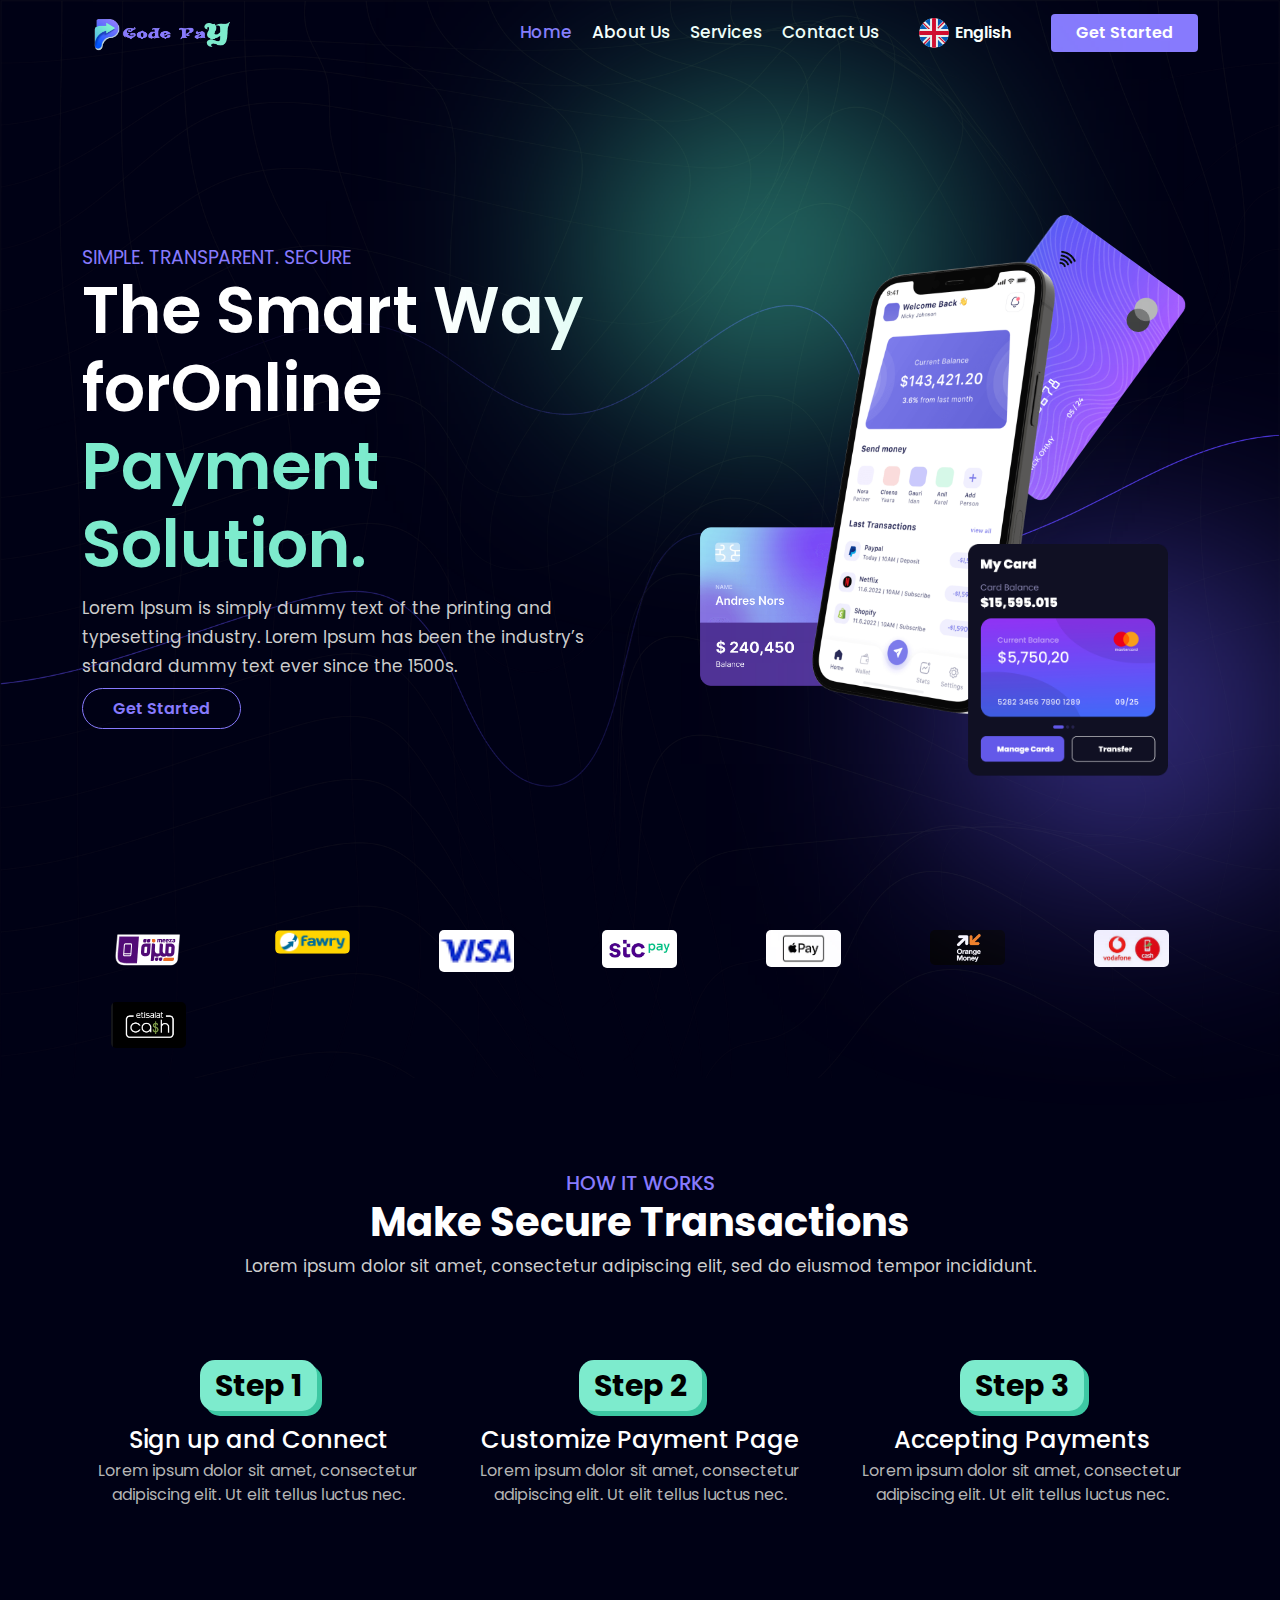
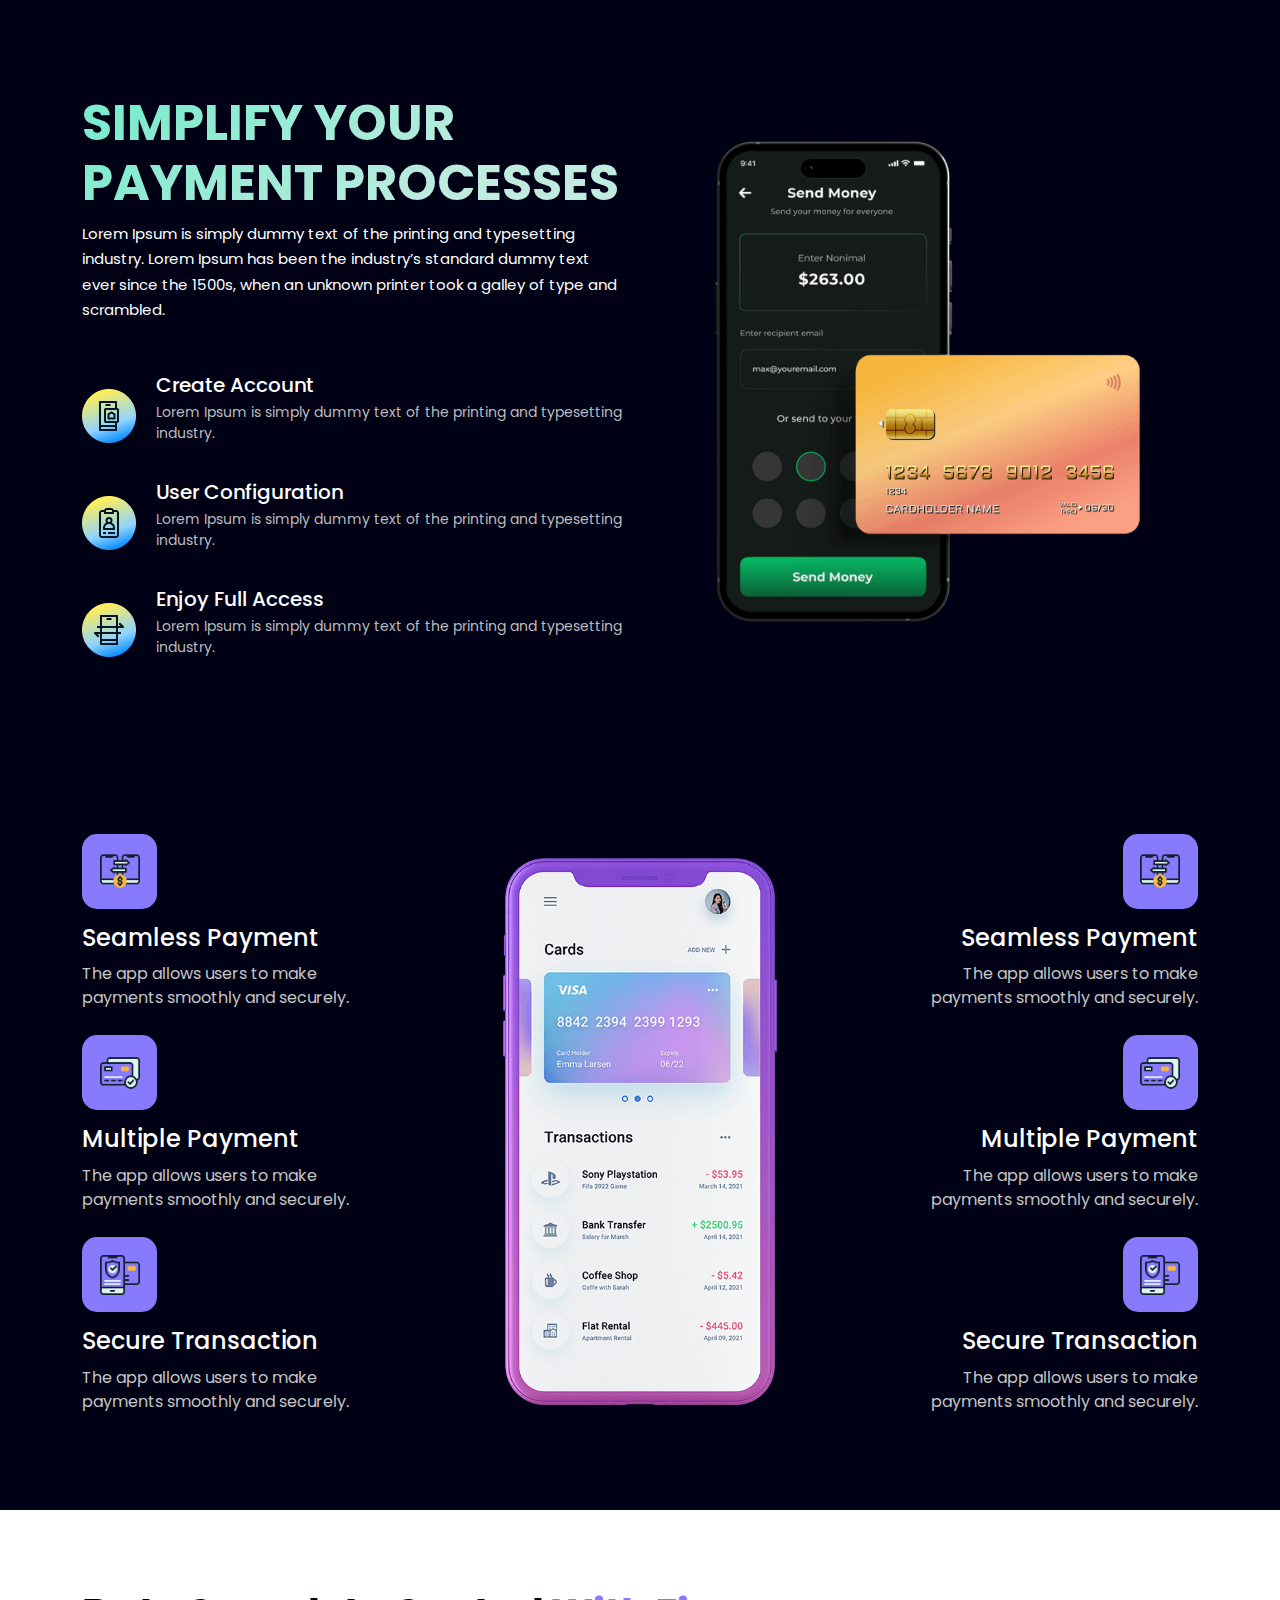
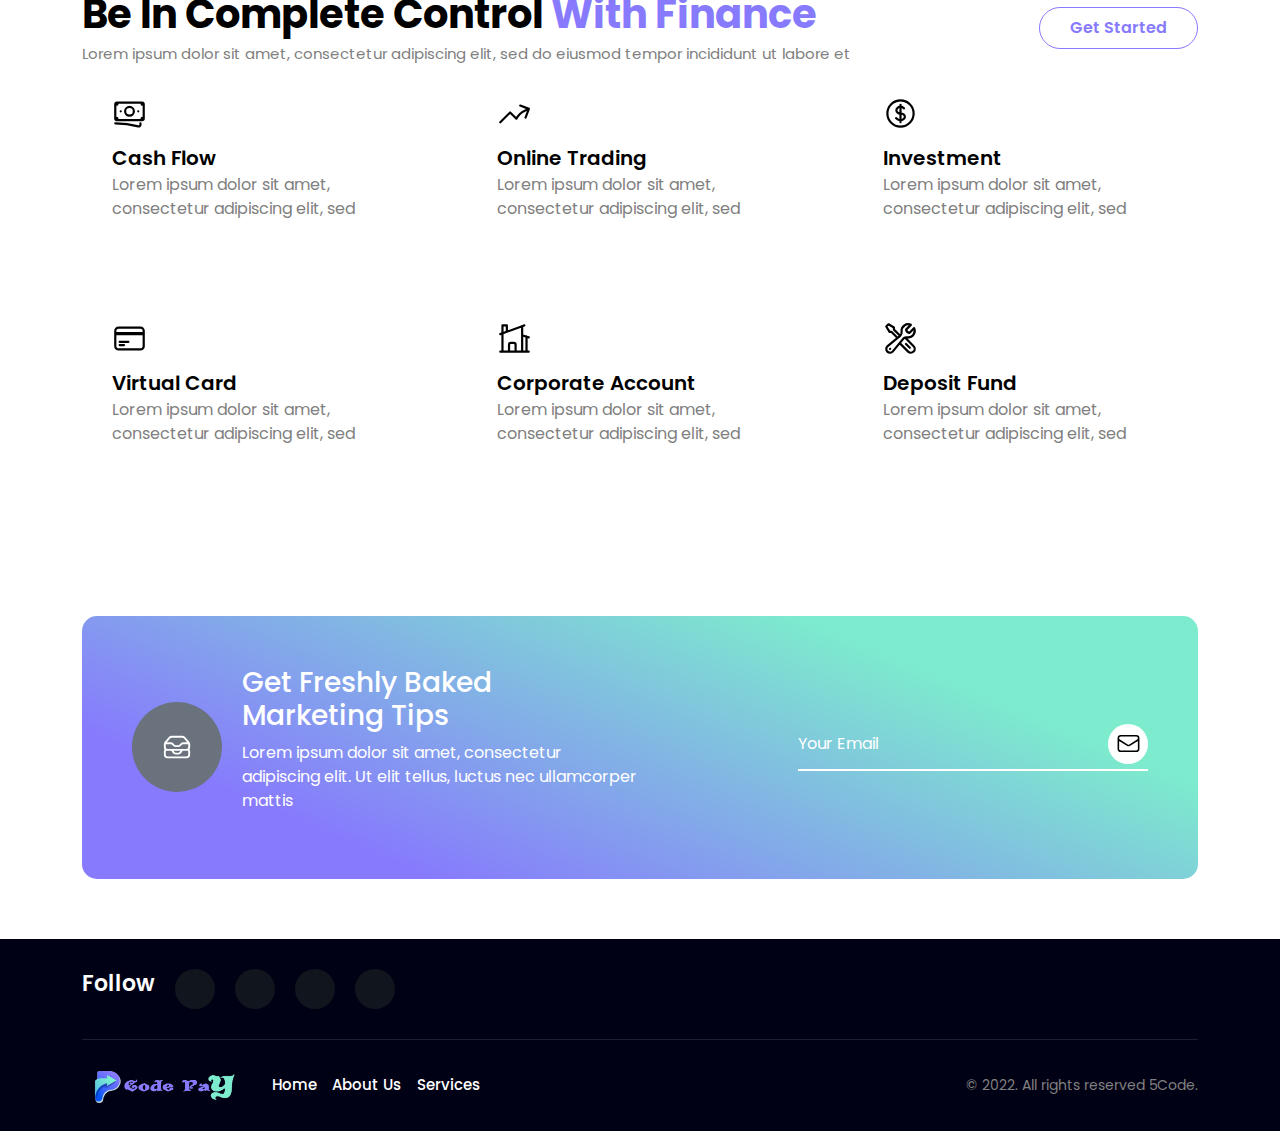
==== commit 521288fe: "commit" ====
--- a/index.html
+++ b/index.html
@@ -22,14 +22,14 @@
       <header>
         <div class="container">
           <div class="logo">
-            <img src="images/CODEPAY.png" alt="logo" loading="lazy" />
+            <img src="./images/CODEPAY.png" alt="logo" loading="lazy" />
           </div>
           <div class="info">
             <div class="links">
               <a href="#hero" class="link active">Home</a>
-              <a href="#about" class="link">About Us</a>
+              <a href="about-us.html" class="link">About Us</a>
               <a href="#services" class="link">Services</a>
-              <a href="#contact" class="link">Contact Us</a>
+              <a href="contact-us.html" class="link">Contact Us</a>
             </div>
             <div class="lang_list">
               <div class="head">
@@ -79,9 +79,9 @@
         </div>
         <div class="links">
           <a href="#hero" class="link active">Home</a>
-          <a href="#about" class="link">About Us</a>
+          <a href="about-us.html" class="link">About Us</a>
           <a href="#services" class="link">Services</a>
-          <a href="#contact" class="link">Contact Us</a>
+          <a href="contact-us.html" class="link">Contact Us</a>
         </div>
         <div class="lang_list2">
           <div class="head">
@@ -149,19 +149,28 @@
         <div class="container">
           <div class="images">
             <div class="image">
-              <img src="./images/logoipsum-1.png" alt="" loading="lazy" />
-            </div>
-            <div class="image">
-              <img src="./images/logoipsum-2.png" alt="" loading="lazy" />
-            </div>
-            <div class="image">
-              <img src="./images/logoipsum-3.png" alt="" loading="lazy" />
-            </div>
-            <div class="image">
-              <img src="./images/logoipsum-4.png" alt="" loading="lazy" />
-            </div>
-            <div class="image">
-              <img src="./images/logoipsum-1.png" alt="" loading="lazy" />
+              <img src="./images/brand-img1.svg" alt="" loading="lazy" />
+            </div>
+            <div class="image">
+              <img src="./images/brand-img2.png" alt="" loading="lazy" />
+            </div>
+            <div class="image">
+              <img src="./images/brand-img3.png" alt="" loading="lazy" />
+            </div>
+            <div class="image">
+              <img src="./images/brand-img4.png" alt="" loading="lazy" />
+            </div>
+            <div class="image">
+              <img src="./images/brand-img5.png" alt="" loading="lazy" />
+            </div>
+            <div class="image">
+              <img src="./images/brand-img6.png" alt="" loading="lazy" />
+            </div>
+            <div class="image">
+              <img src="./images/brand-img7.png" alt="" loading="lazy" />
+            </div>
+            <div class="image">
+              <img src="./images/brand-img8.png" alt="" loading="lazy" />
             </div>
           </div>
         </div>
--- a/css/style.css
+++ b/css/style.css
@@ -228,6 +228,54 @@
     width: 35px;
   }
 }
+.head_page {
+  background-image: url(../images/anothermorphline.png);
+  background-repeat: no-repeat;
+  background-size: cover;
+  background-position: center;
+}
+.head_page .head_title_page {
+  height: 250px;
+}
+.head_page .head_title_page .container {
+  height: 100%;
+}
+.head_page .head_title_page .content {
+  height: 100%;
+  display: -webkit-box;
+  display: -ms-flexbox;
+  display: flex;
+  -webkit-box-pack: center;
+      -ms-flex-pack: center;
+          justify-content: center;
+  -webkit-box-orient: vertical;
+  -webkit-box-direction: normal;
+      -ms-flex-direction: column;
+          flex-direction: column;
+}
+.head_page .head_title_page .content h4 {
+  font-size: 40px;
+  color: #877afd;
+  font-weight: 600;
+}
+.head_page .head_title_page .content p {
+  margin-bottom: 0;
+}
+
+@media (max-width: 768px) {
+  .head_page .head_title_page {
+    height: 200px;
+  }
+  .head_page .head_title_page .content {
+    text-align: center;
+  }
+  .head_page .head_title_page .content h4 {
+    font-size: 22px;
+  }
+  .head_page .head_title_page .content p {
+    font-size: 15px;
+  }
+}
 .overflow {
   position: fixed;
   top: 0;
@@ -721,11 +769,15 @@
 .brands .images {
   display: -ms-grid;
   display: grid;
-  grid-template-columns: repeat(auto-fill, minmax(200px, 1fr));
+  grid-template-columns: repeat(auto-fill, minmax(130px, 1fr));
   gap: 30px;
 }
+.brands .images .image {
+  text-align: center;
+}
 .brands .images .image img {
-  width: 150px;
+  width: 75px;
+  border-radius: 5px;
 }
 
 @media (max-width: 768px) {
@@ -734,7 +786,13 @@
   }
   .brands .images {
     grid-template-columns: repeat(auto-fill, minmax(120px, 1fr));
-    gap: 20px;
+    gap: 10px;
+  }
+  .brands .images .image {
+    text-align: center;
+  }
+  .brands .images .image img {
+    width: 75px;
   }
 }
 .how_it_works {
@@ -1371,6 +1429,295 @@
     margin-bottom: 3px;
   }
 }
+.our_story {
+  padding: 80px 0;
+}
+.our_story .line {
+  display: -webkit-box;
+  display: -ms-flexbox;
+  display: flex;
+  -webkit-box-align: center;
+      -ms-flex-align: center;
+          align-items: center;
+  gap: 40px;
+}
+.our_story .line > div {
+  width: 50%;
+}
+.our_story .line .text .subtitle {
+  color: #7debcd;
+  font-size: 17px;
+}
+.our_story .line .text .title {
+  font-size: 35px;
+  font-weight: 700;
+}
+.our_story .line .text .desc {
+  line-height: 1.7;
+}
+.our_story .line .image {
+  text-align: center;
+  background-color: #b6b0f5;
+  border-radius: 10px;
+}
+.our_story .line .image img {
+  width: 50%;
+  -webkit-transform: translateY(45px) rotate(13deg);
+          transform: translateY(45px) rotate(13deg);
+}
+
+@media (max-width: 768px) {
+  .our_story {
+    padding: 40px 0 60px;
+  }
+  .our_story .line {
+    -webkit-box-orient: vertical;
+    -webkit-box-direction: normal;
+        -ms-flex-direction: column;
+            flex-direction: column;
+    gap: 30px;
+  }
+  .our_story .line > div {
+    width: 100%;
+  }
+  .our_story .line .text {
+    text-align: center;
+  }
+  .our_story .line .text .subtitle {
+    font-size: 15px;
+    margin-bottom: 5px;
+  }
+  .our_story .line .text .title {
+    font-size: 25px;
+  }
+  .our_story .line .text .desc {
+    font-size: 13px;
+    margin-bottom: 4px;
+  }
+}
+.boxs_about {
+  padding: 80px 0;
+}
+.boxs_about .boxs {
+  display: -ms-grid;
+  display: grid;
+  grid-template-columns: repeat(auto-fill, minmax(350px, 1fr));
+  gap: 30px;
+}
+.boxs_about .boxs .box {
+  padding: 40px;
+  border-radius: 10px;
+  text-align: center;
+  background-color: #0d0b23;
+}
+.boxs_about .boxs .box .icon {
+  width: 80px;
+  height: 80px;
+  border-radius: 15px;
+  display: -webkit-box;
+  display: -ms-flexbox;
+  display: flex;
+  -webkit-box-align: center;
+      -ms-flex-align: center;
+          align-items: center;
+  -webkit-box-pack: center;
+      -ms-flex-pack: center;
+          justify-content: center;
+  margin: auto;
+  margin-bottom: 10px;
+  background-image: -webkit-gradient(linear, left top, left bottom, from(#877afd), to(#7debcd));
+  background-image: linear-gradient(180deg, #877afd 0%, #7debcd);
+}
+.boxs_about .boxs .box .icon img {
+  width: 35px;
+}
+
+@media (max-width: 768px) {
+  .boxs_about {
+    padding: 40px 0;
+  }
+  .boxs_about .boxs {
+    grid-template-columns: repeat(auto-fill, minmax(230px, 1fr));
+    gap: 20px;
+  }
+  .boxs_about .boxs .box {
+    padding: 25px;
+  }
+  .boxs_about .boxs .box .icon {
+    width: 65px;
+    height: 65px;
+  }
+  .boxs_about .boxs .box .icon img {
+    width: 30px;
+  }
+}
+.boxs_contact {
+  padding: 70px 0;
+  background-color: white;
+  color: black;
+}
+.boxs_contact .boxs {
+  display: -ms-grid;
+  display: grid;
+  grid-template-columns: repeat(auto-fill, minmax(350px, 1fr));
+  gap: 30px;
+}
+.boxs_contact .boxs .box {
+  padding: 60px 40px;
+  border-radius: 10px;
+  -webkit-box-shadow: 0 6px 13px rgb(233, 233, 233);
+          box-shadow: 0 6px 13px rgb(233, 233, 233);
+  text-align: center;
+}
+.boxs_contact .boxs .box .icon {
+  width: 60px;
+  height: 60px;
+  border-radius: 50%;
+  display: -webkit-box;
+  display: -ms-flexbox;
+  display: flex;
+  -webkit-box-align: center;
+      -ms-flex-align: center;
+          align-items: center;
+  -webkit-box-pack: center;
+      -ms-flex-pack: center;
+          justify-content: center;
+  background: linear-gradient(45deg, #8785f1 0%, #877afd 100%);
+  margin: auto;
+  margin-bottom: 15px;
+}
+.boxs_contact .boxs .box .icon svg {
+  width: 32px;
+  color: white;
+}
+.boxs_contact .boxs .box h4 {
+  font-size: 22px;
+  font-weight: 600;
+}
+.boxs_contact .boxs .box p {
+  color: gray;
+  margin-bottom: 0;
+}
+
+@media (max-width: 768px) {
+  .boxs_contact {
+    padding: 40px 0;
+  }
+  .boxs_contact .boxs {
+    grid-template-columns: repeat(auto-fill, minmax(220px, 1fr));
+    gap: 15px;
+  }
+  .boxs_contact .boxs .box {
+    padding: 40px 30px;
+  }
+  .boxs_contact .boxs .box h4 {
+    font-size: 19px;
+    margin-bottom: 5px;
+  }
+  .boxs_contact .boxs .box p {
+    font-size: 14px;
+  }
+}
+.contact_page {
+  padding: 80px 0;
+  background-color: white;
+  color: black;
+}
+.contact_page .line {
+  display: -webkit-box;
+  display: -ms-flexbox;
+  display: flex;
+  gap: 40px;
+}
+.contact_page .line > div {
+  width: 50%;
+}
+.contact_page .line .left .title {
+  font-size: 28px;
+  font-weight: 600;
+}
+.contact_page .line .left .desc {
+  color: gray;
+  margin-bottom: 0;
+}
+.contact_page .line .left form {
+  margin-top: 50px;
+}
+.contact_page .line .left form .input_item {
+  margin-bottom: 20px;
+}
+.contact_page .line .left form .input_item label {
+  font-size: 17px;
+  font-weight: 500;
+  margin-bottom: 5px;
+}
+.contact_page .line .left form .input_item input,
+.contact_page .line .left form .input_item textarea {
+  width: 100%;
+  outline: none;
+  padding: 8px;
+  border: 1px solid rgb(219, 227, 234);
+  border-radius: 5px;
+}
+.contact_page .line .left form .input_item input:focus,
+.contact_page .line .left form .input_item textarea:focus {
+  border: 1px solid #877afd;
+}
+.contact_page .line .left form .input_item textarea {
+  height: 200px;
+}
+.contact_page .line .left form .btn_submit {
+  background: linear-gradient(45deg, #8785f1 0%, #5a57f6 100%);
+  color: white !important;
+  padding: 9px 30px;
+  border-radius: 3px;
+  border: none;
+}
+.contact_page .line .right .image img {
+  width: 100%;
+}
+
+@media (max-width: 768px) {
+  .contact_page {
+    padding: 30px 0;
+  }
+  .contact_page .line {
+    -webkit-box-orient: vertical;
+    -webkit-box-direction: normal;
+        -ms-flex-direction: column;
+            flex-direction: column;
+  }
+  .contact_page .line > div {
+    width: 100%;
+  }
+  .contact_page .line .left .title {
+    text-align: center;
+    font-size: 19px;
+    margin-bottom: 3px;
+  }
+  .contact_page .line .left .desc {
+    font-size: 13px;
+    text-align: center;
+  }
+  .contact_page .line .left form .input_item {
+    margin-bottom: 12px;
+  }
+  .contact_page .line .left form .input_item label {
+    font-size: 15px;
+    margin-bottom: 3px;
+  }
+  .contact_page .line .left form .input_item input,
+.contact_page .line .left form .input_item textarea {
+    padding: 5px 9px;
+  }
+  .contact_page .line .left form .input_item textarea {
+    height: 120px;
+  }
+  .contact_page .line .left form .btn_submit {
+    padding: 5px 20px;
+    font-size: 14px;
+  }
+}
 * {
   padding: 0;
   margin: 0;
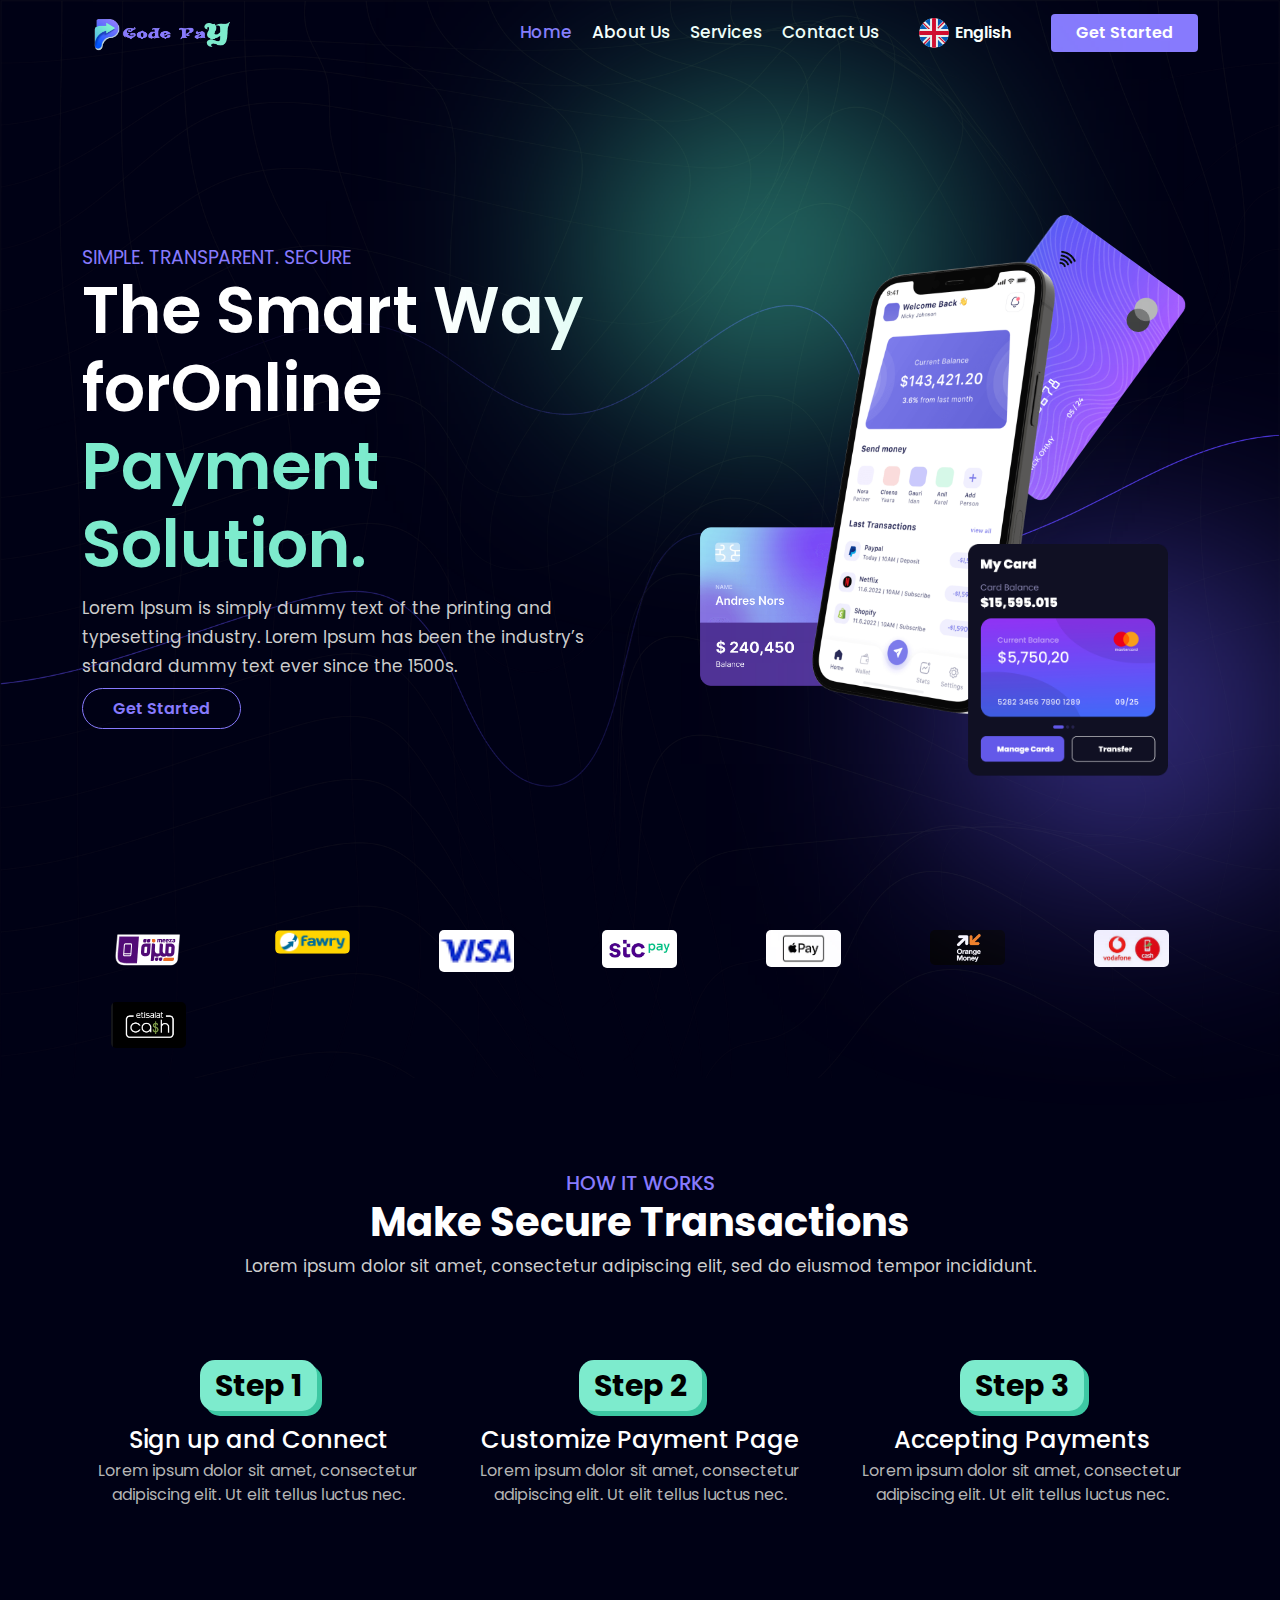
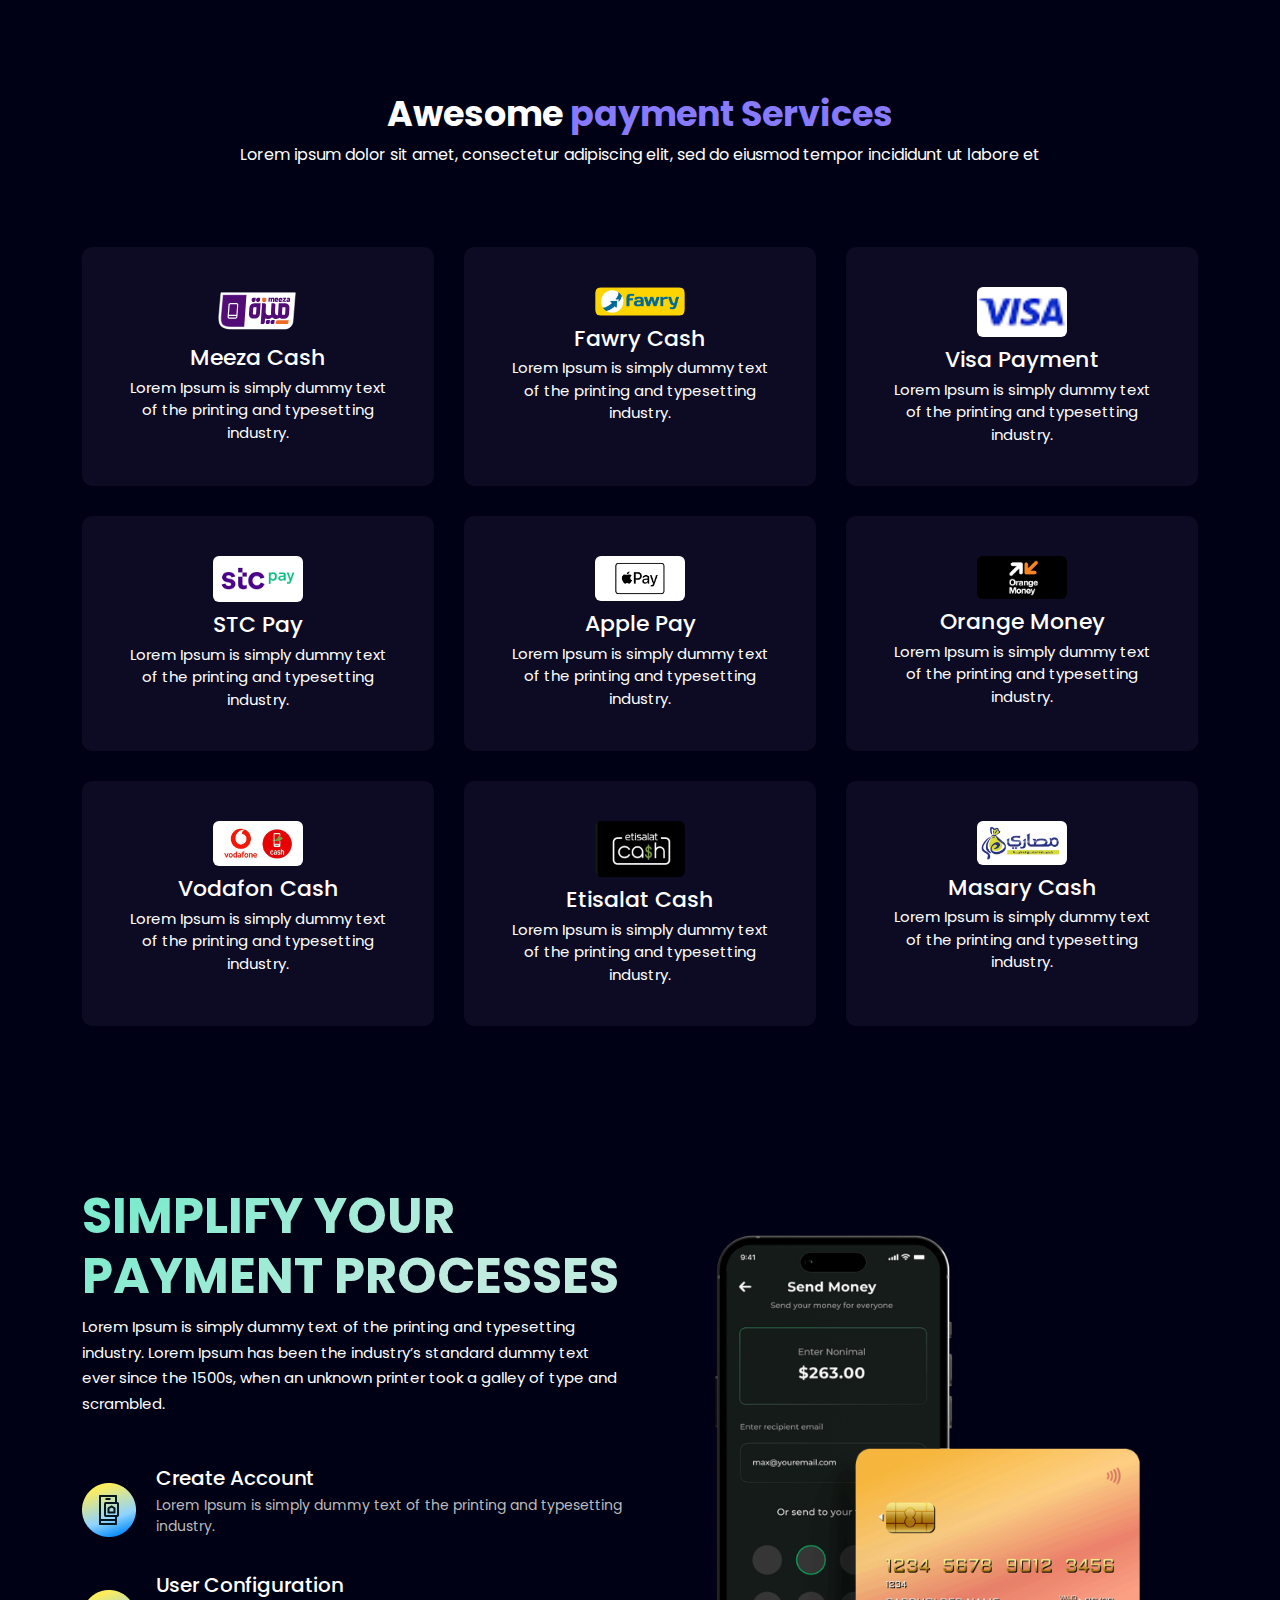
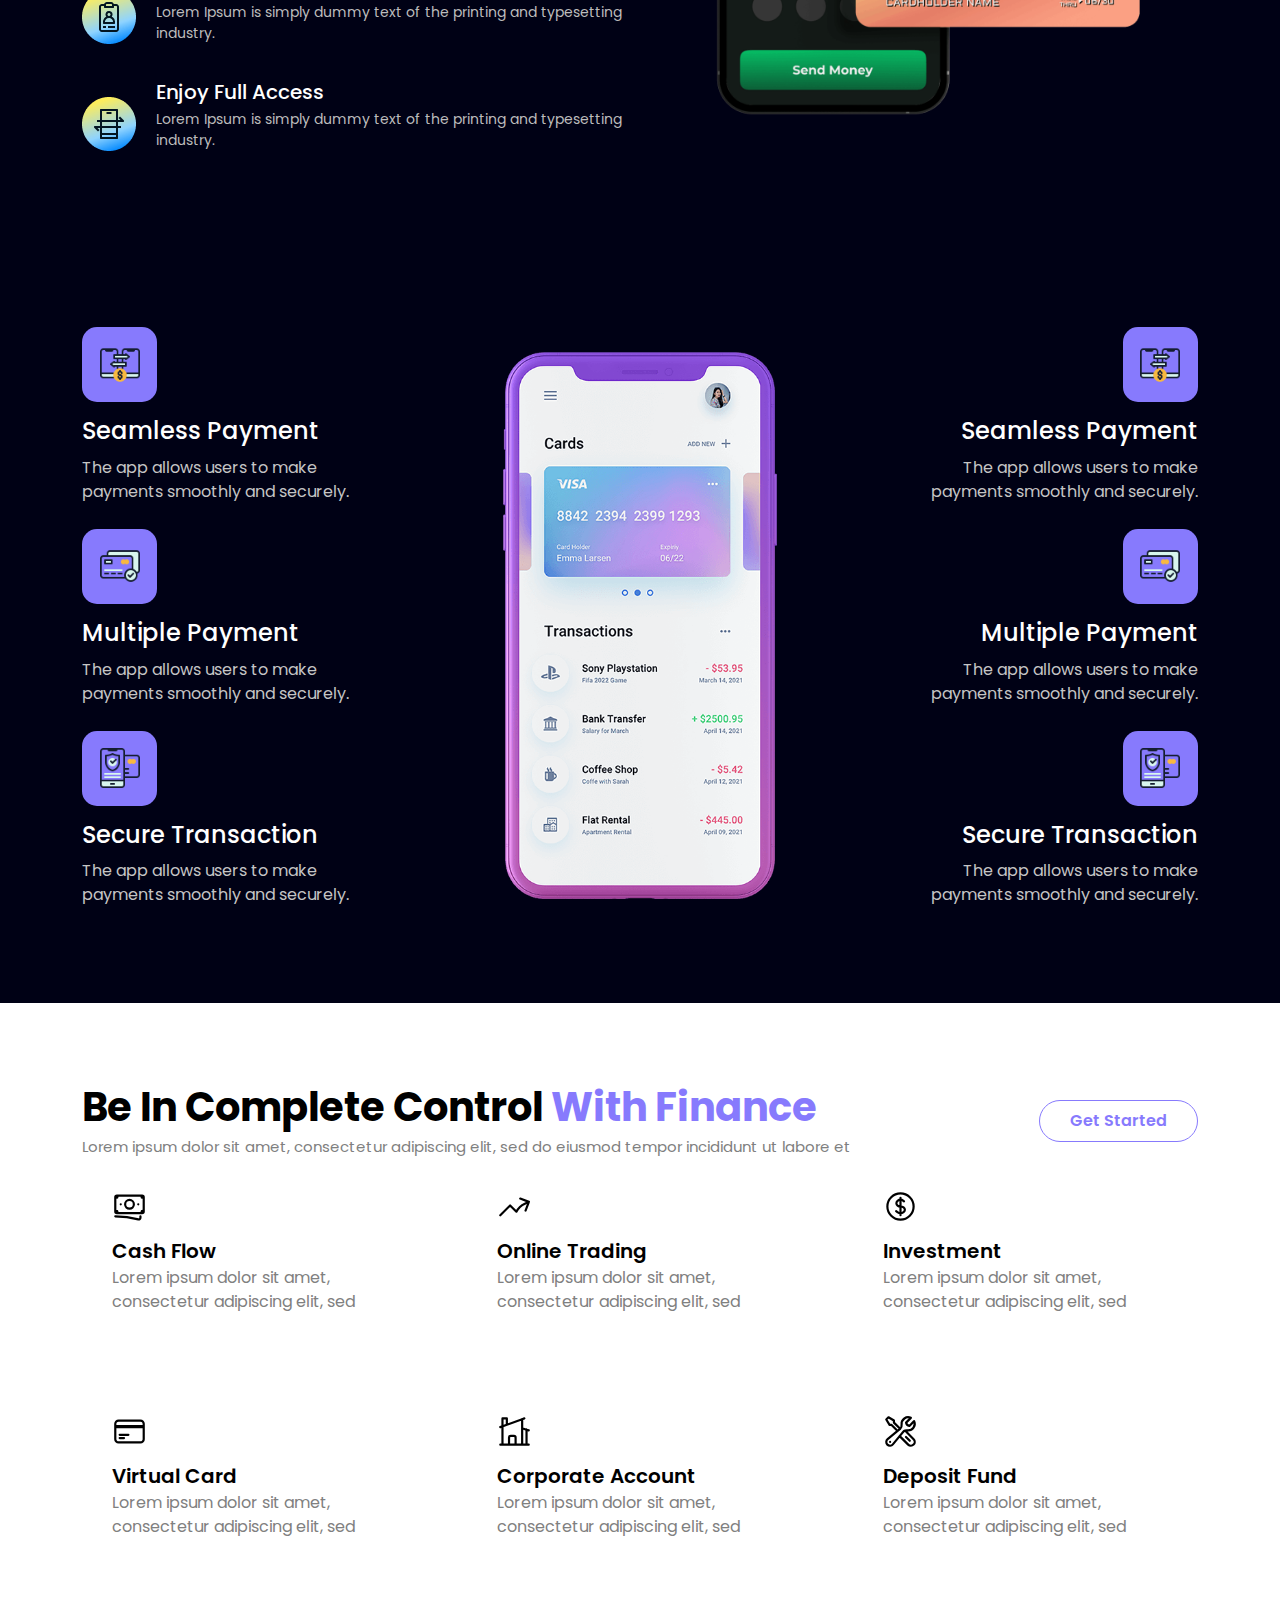
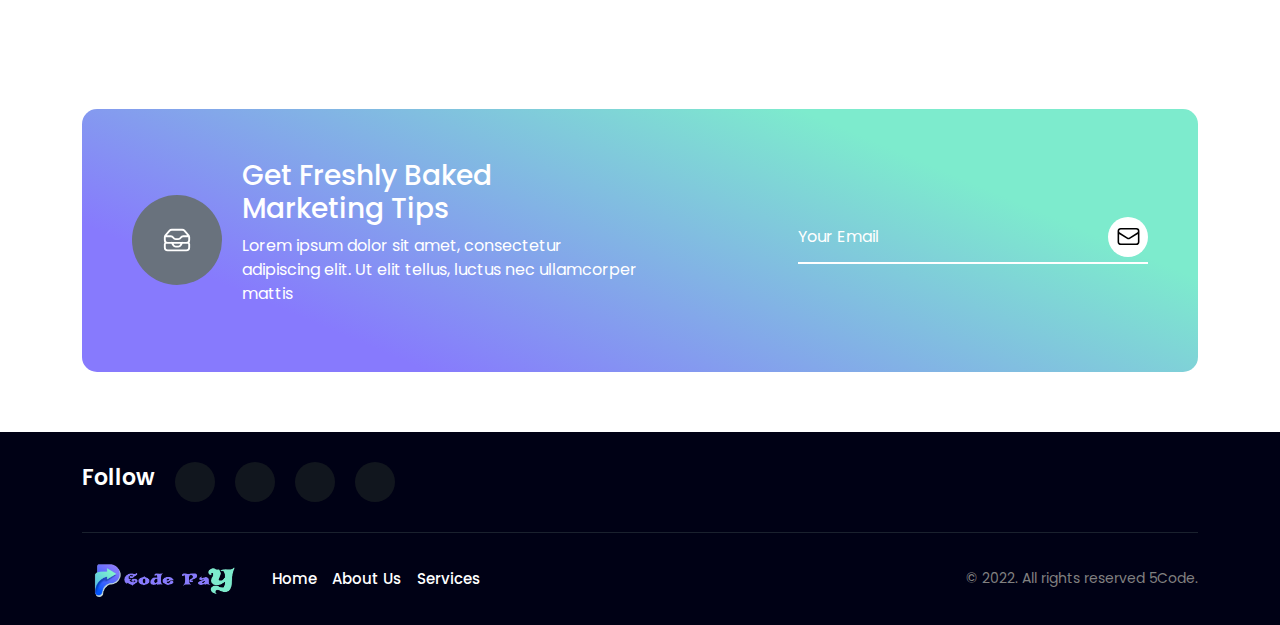
==== commit 38a5094d: "commit" ====
--- a/index.html
+++ b/index.html
@@ -26,7 +26,7 @@
           </div>
           <div class="info">
             <div class="links">
-              <a href="#hero" class="link active">Home</a>
+              <a href="index.html" class="link active">Home</a>
               <a href="about-us.html" class="link">About Us</a>
               <a href="#services" class="link">Services</a>
               <a href="contact-us.html" class="link">Contact Us</a>
@@ -78,7 +78,7 @@
           <i class="fa-solid fa-xmark btn_close_menu"></i>
         </div>
         <div class="links">
-          <a href="#hero" class="link active">Home</a>
+          <a href="index.html" class="link active">Home</a>
           <a href="about-us.html" class="link">About Us</a>
           <a href="#services" class="link">Services</a>
           <a href="contact-us.html" class="link">Contact Us</a>
@@ -99,7 +99,7 @@
             </div>
           </div>
         </div>
-        <a href="contact-us.html" class="btn_contact"> Start Free Trial </a>
+        <a href="login.html" class="btn_contact"> Start Free Trial </a>
       </div>
       <!-- end menu mobile -->
 
@@ -219,6 +219,130 @@
       </div>
     </div>
     <!-- end HOW IT WORKS -->
+
+    <!-- start Awesome payment Services -->
+    <div class="awesome_payment_services">
+      <div class="container">
+        <div class="text-center">
+          <h2 class="title">Awesome <span>payment Services</span></h2>
+          <p class="desc">
+            Lorem ipsum dolor sit amet, consectetur adipiscing elit, sed do
+            eiusmod tempor incididunt ut labore et
+          </p>
+        </div>
+        <div class="boxs">
+          <div class="box">
+            <div class="icon">
+              <img src="./images/brand-img1.svg" alt="" loading="lazy" />
+            </div>
+            <div class="text">
+              <h4>Meeza Cash</h4>
+              <p>
+                Lorem Ipsum is simply dummy text of the printing and typesetting
+                industry.
+              </p>
+            </div>
+          </div>
+          <div class="box">
+            <div class="icon">
+              <img src="./images/brand-img2.png" alt="" loading="lazy" />
+            </div>
+            <div class="text">
+              <h4>Fawry Cash</h4>
+              <p>
+                Lorem Ipsum is simply dummy text of the printing and typesetting
+                industry.
+              </p>
+            </div>
+          </div>
+          <div class="box">
+            <div class="icon">
+              <img src="./images/brand-img3.png" alt="" loading="lazy" />
+            </div>
+            <div class="text">
+              <h4>Visa Payment</h4>
+              <p>
+                Lorem Ipsum is simply dummy text of the printing and typesetting
+                industry.
+              </p>
+            </div>
+          </div>
+          <div class="box">
+            <div class="icon">
+              <img src="./images/brand-img4.png" alt="" loading="lazy" />
+            </div>
+            <div class="text">
+              <h4>STC Pay</h4>
+              <p>
+                Lorem Ipsum is simply dummy text of the printing and typesetting
+                industry.
+              </p>
+            </div>
+          </div>
+          <div class="box">
+            <div class="icon">
+              <img src="./images/brand-img5.png" alt="" loading="lazy" />
+            </div>
+            <div class="text">
+              <h4>Apple Pay</h4>
+              <p>
+                Lorem Ipsum is simply dummy text of the printing and typesetting
+                industry.
+              </p>
+            </div>
+          </div>
+          <div class="box">
+            <div class="icon">
+              <img src="./images/brand-img6.png" alt="" loading="lazy" />
+            </div>
+            <div class="text">
+              <h4>Orange Money</h4>
+              <p>
+                Lorem Ipsum is simply dummy text of the printing and typesetting
+                industry.
+              </p>
+            </div>
+          </div>
+          <div class="box">
+            <div class="icon">
+              <img src="./images/brand-img7.png" alt="" loading="lazy" />
+            </div>
+            <div class="text">
+              <h4>Vodafon Cash</h4>
+              <p>
+                Lorem Ipsum is simply dummy text of the printing and typesetting
+                industry.
+              </p>
+            </div>
+          </div>
+          <div class="box">
+            <div class="icon">
+              <img src="./images/brand-img8.png" alt="" loading="lazy" />
+            </div>
+            <div class="text">
+              <h4>Etisalat Cash</h4>
+              <p>
+                Lorem Ipsum is simply dummy text of the printing and typesetting
+                industry.
+              </p>
+            </div>
+          </div>
+          <div class="box">
+            <div class="icon">
+              <img src="./images/brand-img9.jpg" alt="" loading="lazy" />
+            </div>
+            <div class="text">
+              <h4>Masary Cash</h4>
+              <p>
+                Lorem Ipsum is simply dummy text of the printing and typesetting
+                industry.
+              </p>
+            </div>
+          </div>
+        </div>
+      </div>
+    </div>
+    <!-- end Awesome payment Services -->
 
     <!-- start payment process -->
     <div class="payment_process">
--- a/css/style.css
+++ b/css/style.css
@@ -873,6 +873,72 @@
     margin-bottom: 0;
   }
 }
+.awesome_payment_services {
+  padding: 80px 0;
+}
+.awesome_payment_services .title {
+  font-size: 35px;
+  margin-bottom: 8px;
+  font-weight: 700;
+}
+.awesome_payment_services .title span {
+  color: #877afd;
+}
+.awesome_payment_services .boxs {
+  display: -ms-grid;
+  display: grid;
+  grid-template-columns: repeat(auto-fill, minmax(350px, 1fr));
+  gap: 30px;
+  margin-top: 80px;
+}
+.awesome_payment_services .boxs .box {
+  padding: 40px;
+  border-radius: 10px;
+  text-align: center;
+  background-color: #0d0b23;
+}
+.awesome_payment_services .boxs .box img {
+  width: 90px;
+  margin-bottom: 10px;
+  border-radius: 6px;
+}
+.awesome_payment_services .boxs .box h4 {
+  font-size: 22px;
+  margin-bottom: 5px;
+}
+.awesome_payment_services .boxs .box p {
+  font-size: 15px;
+  margin-bottom: 0;
+}
+
+@media (max-width: 768px) {
+  .awesome_payment_services {
+    padding: 40px 0;
+  }
+  .awesome_payment_services .title {
+    font-size: 22px;
+    margin-bottom: 4px;
+  }
+  .awesome_payment_services .desc {
+    font-size: 14px;
+  }
+  .awesome_payment_services .boxs {
+    grid-template-columns: repeat(auto-fill, minmax(230px, 1fr));
+    gap: 20px;
+  }
+  .awesome_payment_services .boxs .box {
+    padding: 25px;
+  }
+  .awesome_payment_services .boxs .box img {
+    width: 75px;
+  }
+  .awesome_payment_services .boxs .box h4 {
+    font-size: 20px;
+  }
+  .awesome_payment_services .boxs .box p {
+    font-size: 14px;
+  }
+}
 .payment_process {
   padding: 80px 0;
 }
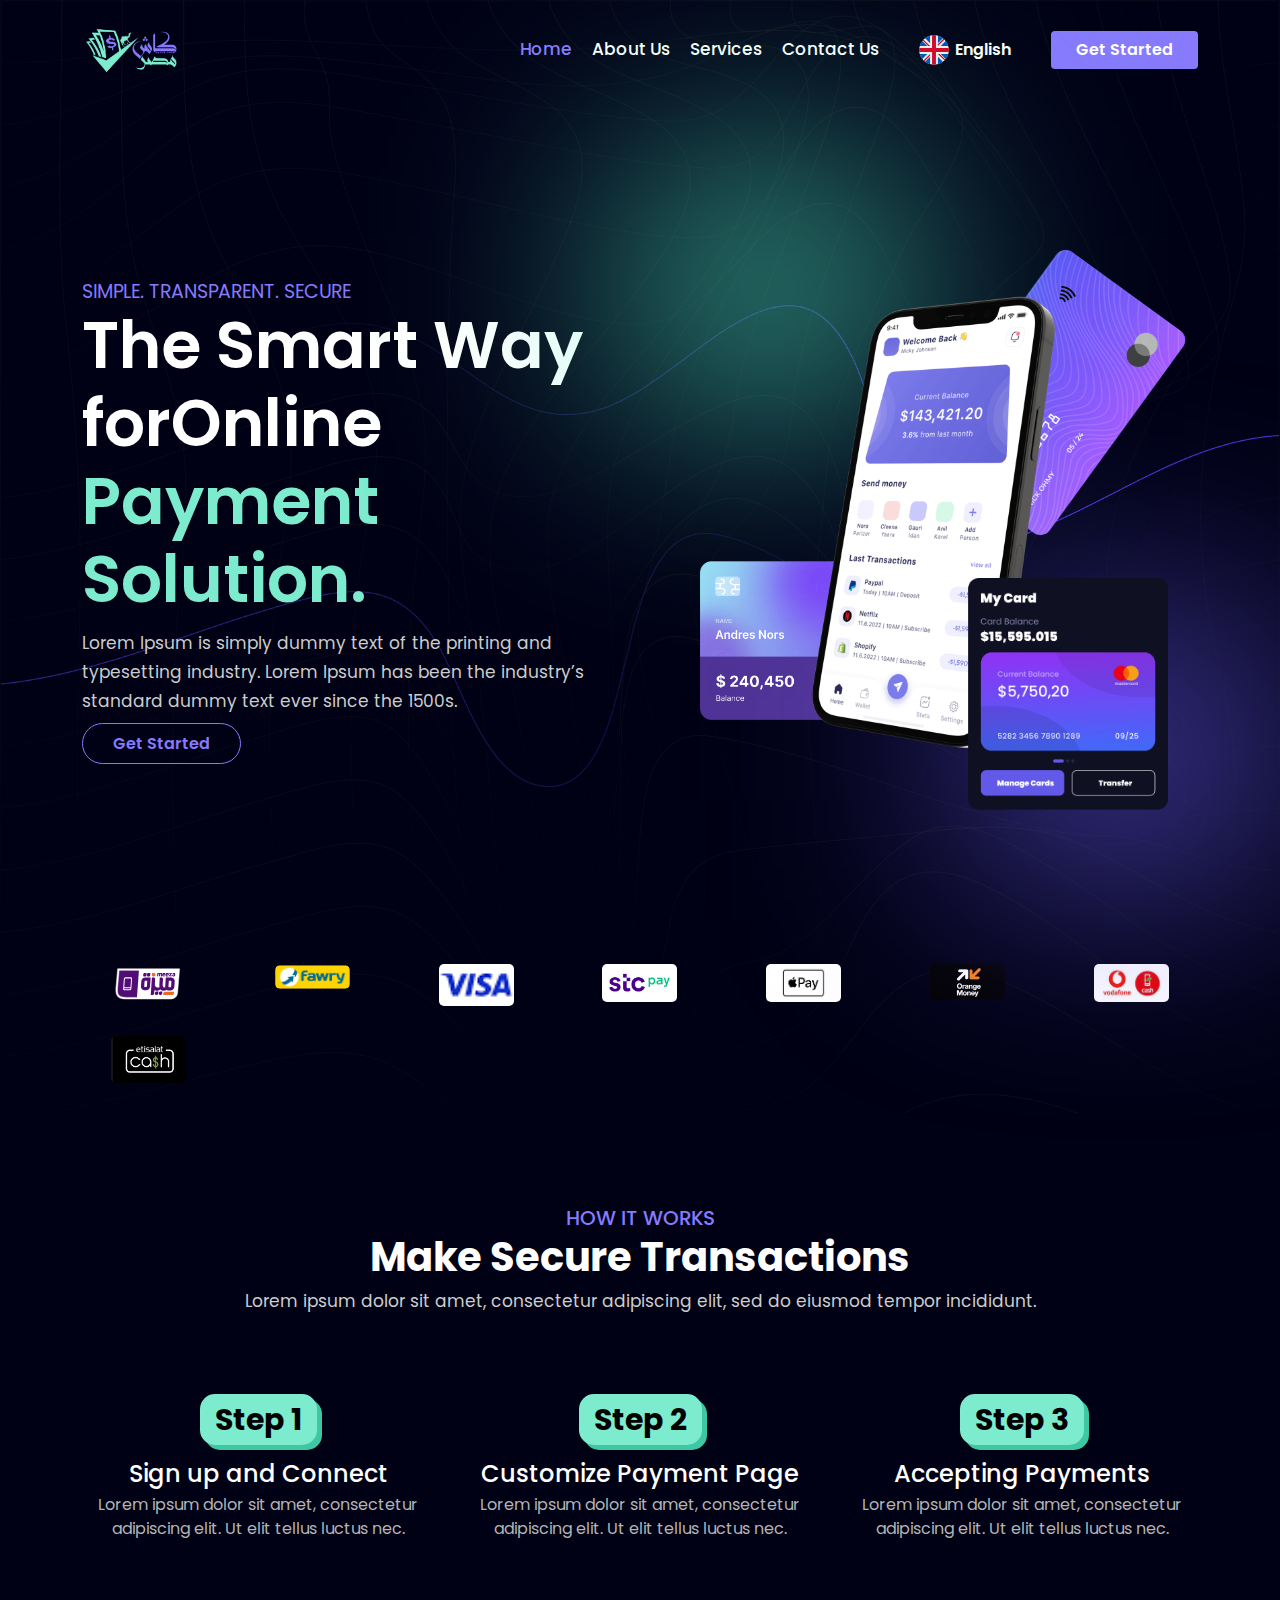
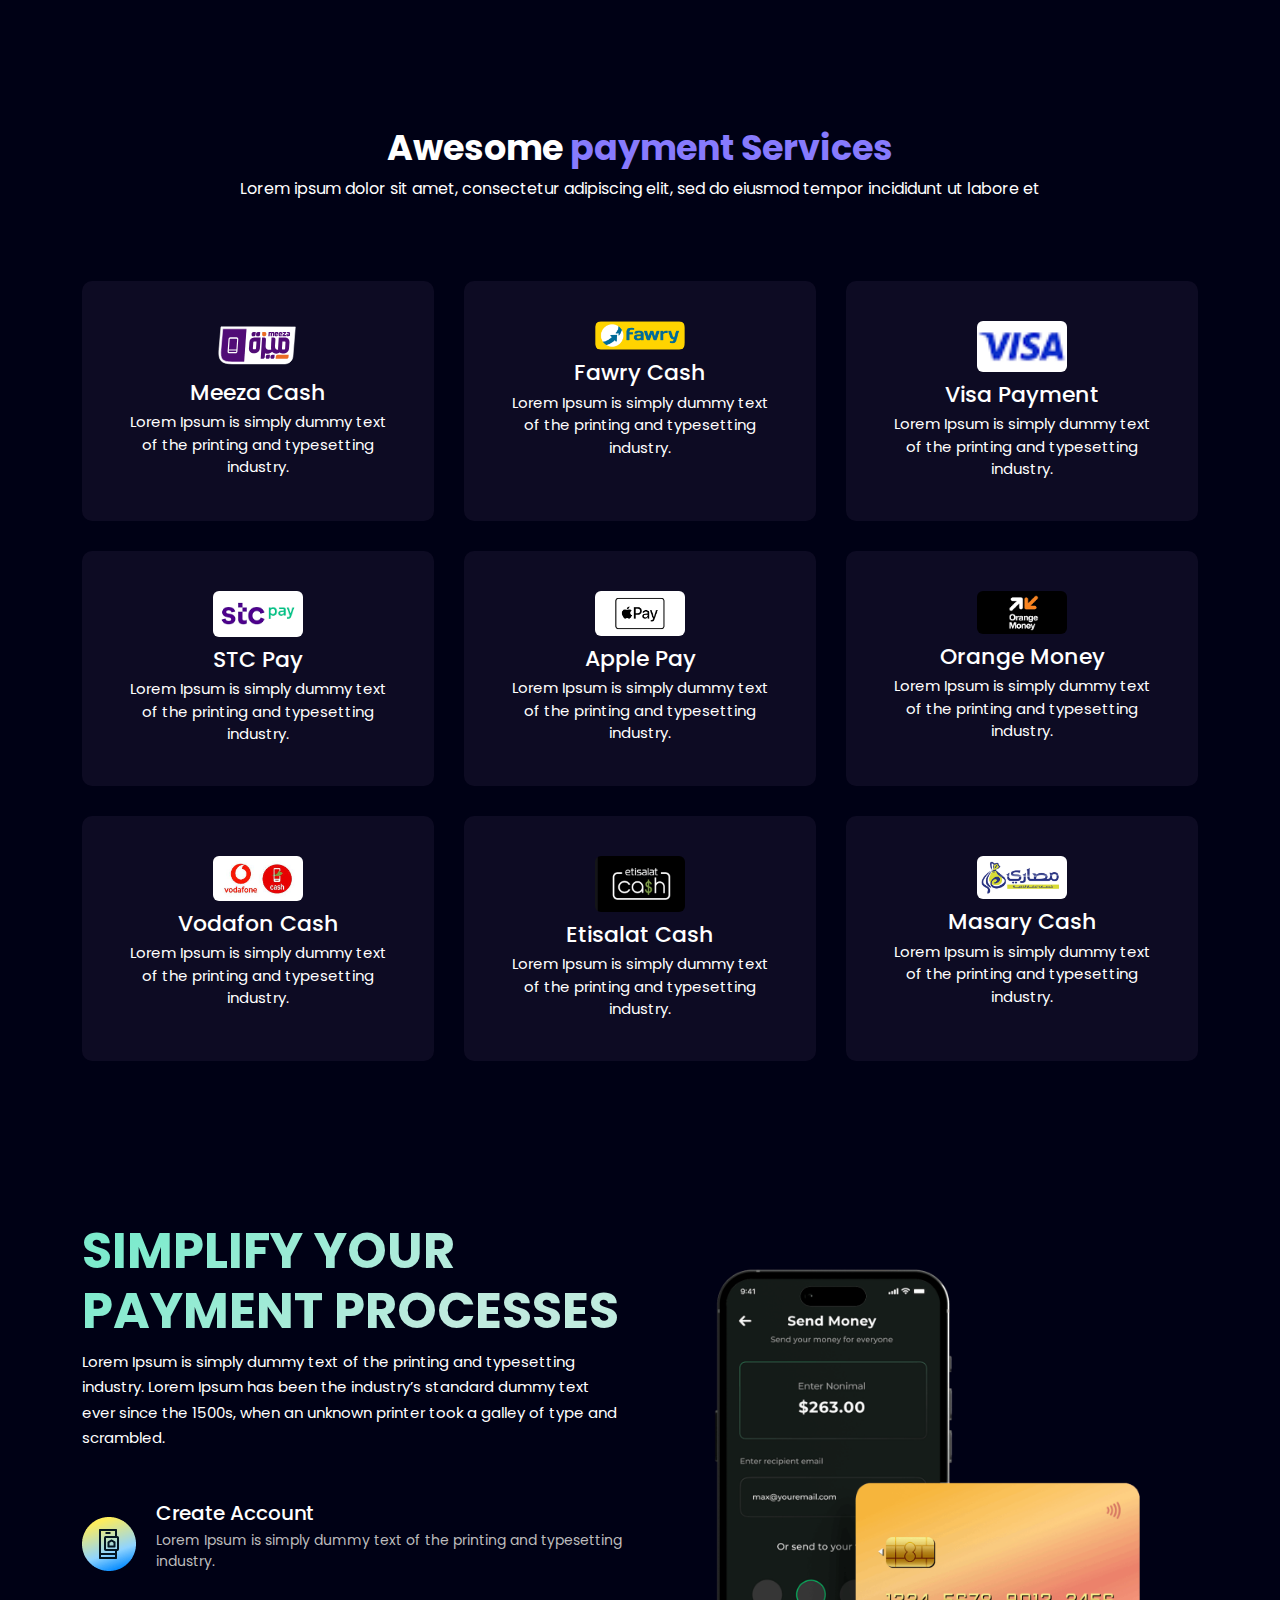
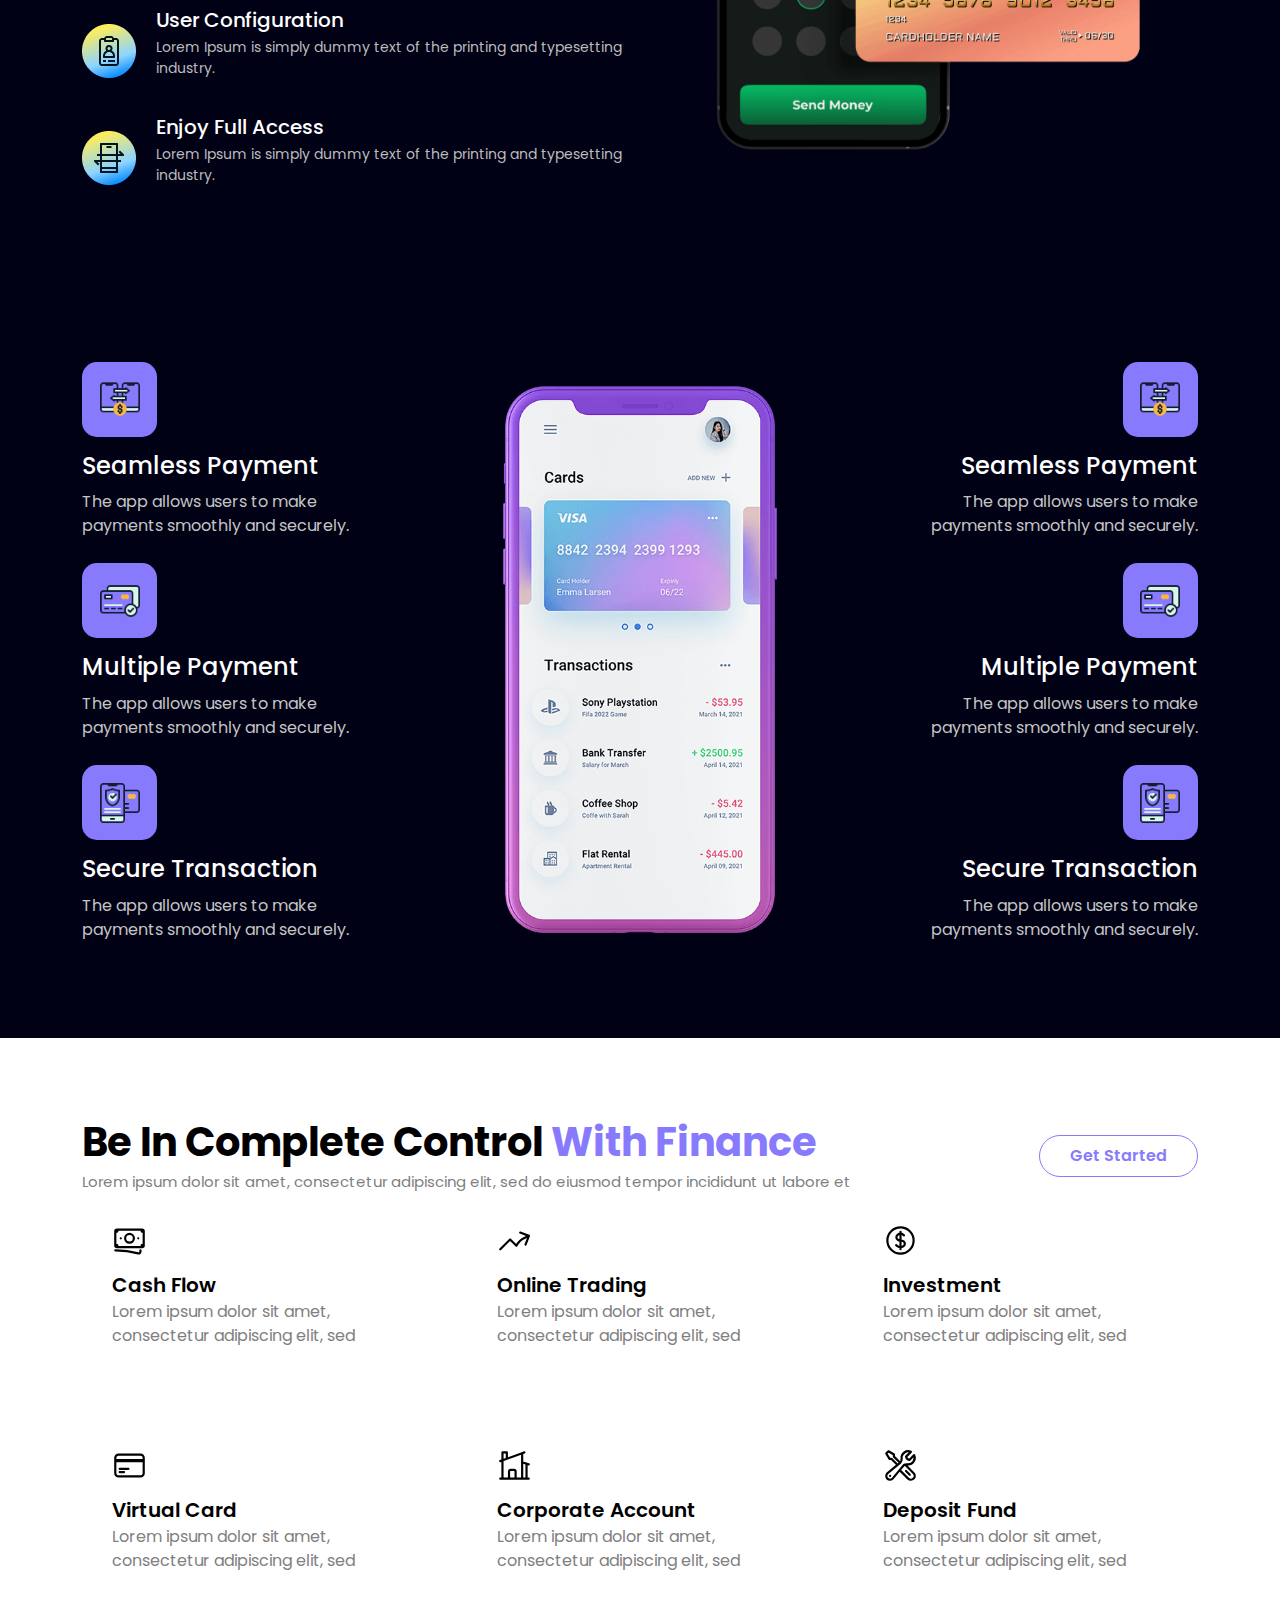
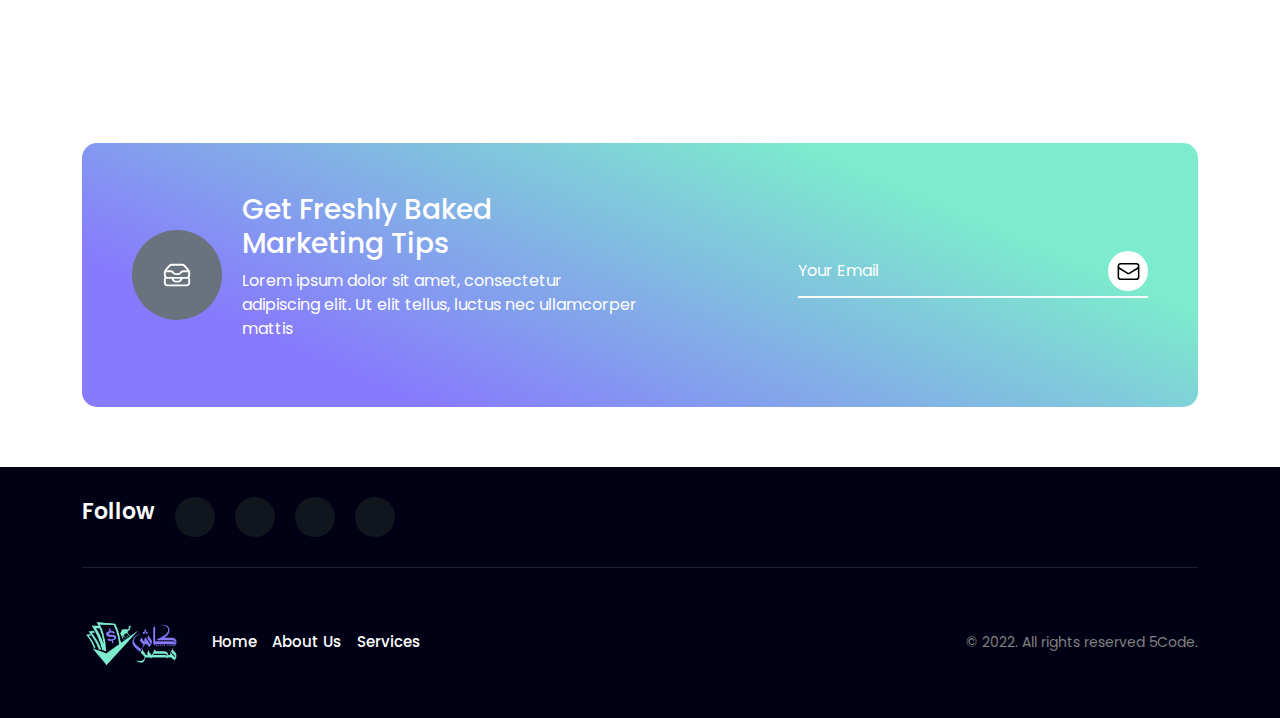
==== commit 70c420b1: "commit" ====
--- a/index.html
+++ b/index.html
@@ -22,7 +22,7 @@
       <header>
         <div class="container">
           <div class="logo">
-            <img src="./images/CODEPAY.png" alt="logo" loading="lazy" />
+            <img src="./images/0000.png" alt="logo" loading="lazy" />
           </div>
           <div class="info">
             <div class="links">
@@ -73,7 +73,7 @@
       <div class="overflow"></div>
       <div class="menu_mobile">
         <div class="head">
-          <img src="./images/CODEPAY.png" alt="" />
+          <img src="./images/0000.png" alt="" />
 
           <i class="fa-solid fa-xmark btn_close_menu"></i>
         </div>
@@ -707,7 +707,7 @@
         <div class="footer_bottom">
           <div class="info">
             <div class="logo">
-              <img src="./images/CODEPAY.png" alt="" />
+              <img src="./images/0000.png" alt="" />
             </div>
             <div class="links">
               <a href="index.html" class="link"> Home</a>
--- a/css/style.css
+++ b/css/style.css
@@ -17,7 +17,7 @@
   color: #877afd;
 }
 header .container .logo img {
-  width: 155px;
+  width: 100px;
 }
 header .container .info {
   display: -webkit-box;
@@ -207,7 +207,7 @@
     font-size: 25px;
   }
   header .container .logo img {
-    width: 150px;
+    width: 100px;
   }
   header .container .info .links {
     display: none;
@@ -296,7 +296,7 @@
   position: fixed;
   top: 0;
   left: -100%;
-  width: 300px;
+  width: 100%;
   height: 100%;
   background-color: white;
   z-index: 999;
@@ -316,7 +316,7 @@
   -webkit-box-pack: justify;
       -ms-flex-pack: justify;
           justify-content: space-between;
-  margin-bottom: 30px;
+  margin-bottom: 40px;
 }
 .menu_mobile .head img {
   width: 120px;
@@ -324,12 +324,18 @@
 .menu_mobile .head i {
   font-size: 22px;
   cursor: pointer;
+}
+.menu_mobile .links {
+  text-align: center;
 }
 .menu_mobile .links .link {
   font-size: 20px;
   font-weight: 500;
   display: block;
   margin-bottom: 15px;
+}
+.menu_mobile .links .link:not(:last-child) {
+  border-bottom: 1px solid rgb(212, 212, 212);
 }
 .menu_mobile .links .link svg {
   width: 17px;
@@ -385,9 +391,9 @@
   -webkit-box-align: center;
       -ms-flex-align: center;
           align-items: center;
-  -webkit-box-pack: start;
-      -ms-flex-pack: start;
-          justify-content: start;
+  -webkit-box-pack: center;
+      -ms-flex-pack: center;
+          justify-content: center;
   margin-bottom: 0;
   gap: 6px;
 }
@@ -481,8 +487,12 @@
   padding: 6px 20px;
   border-radius: 6px;
   font-size: 15px;
+  display: block;
+  margin: auto;
+  width: -webkit-fit-content;
+  width: -moz-fit-content;
+  width: fit-content;
   margin-top: 10px;
-  display: inline-block;
 }
 
 footer {
@@ -552,7 +562,7 @@
   gap: 30px;
 }
 footer .footer_bottom .info .logo img {
-  width: 160px;
+  width: 100px;
 }
 footer .footer_bottom .info .links {
   display: -webkit-box;
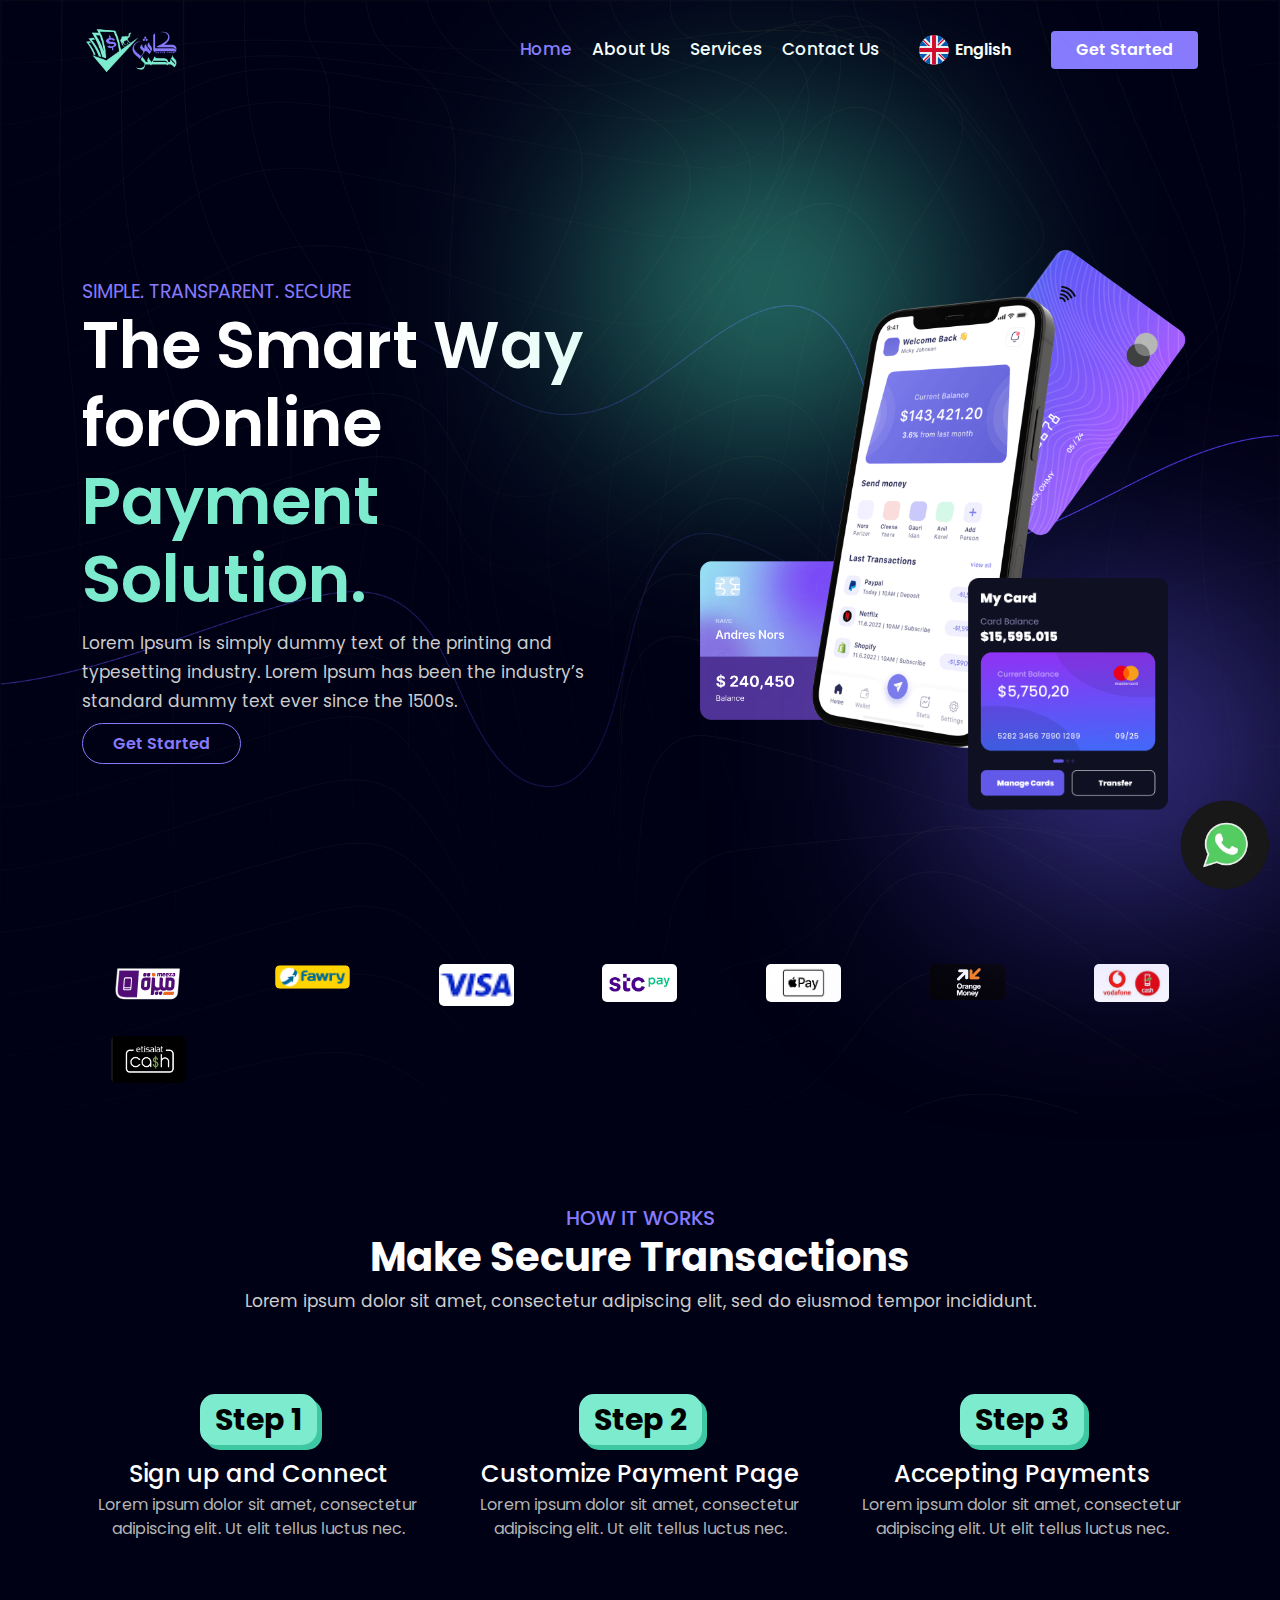
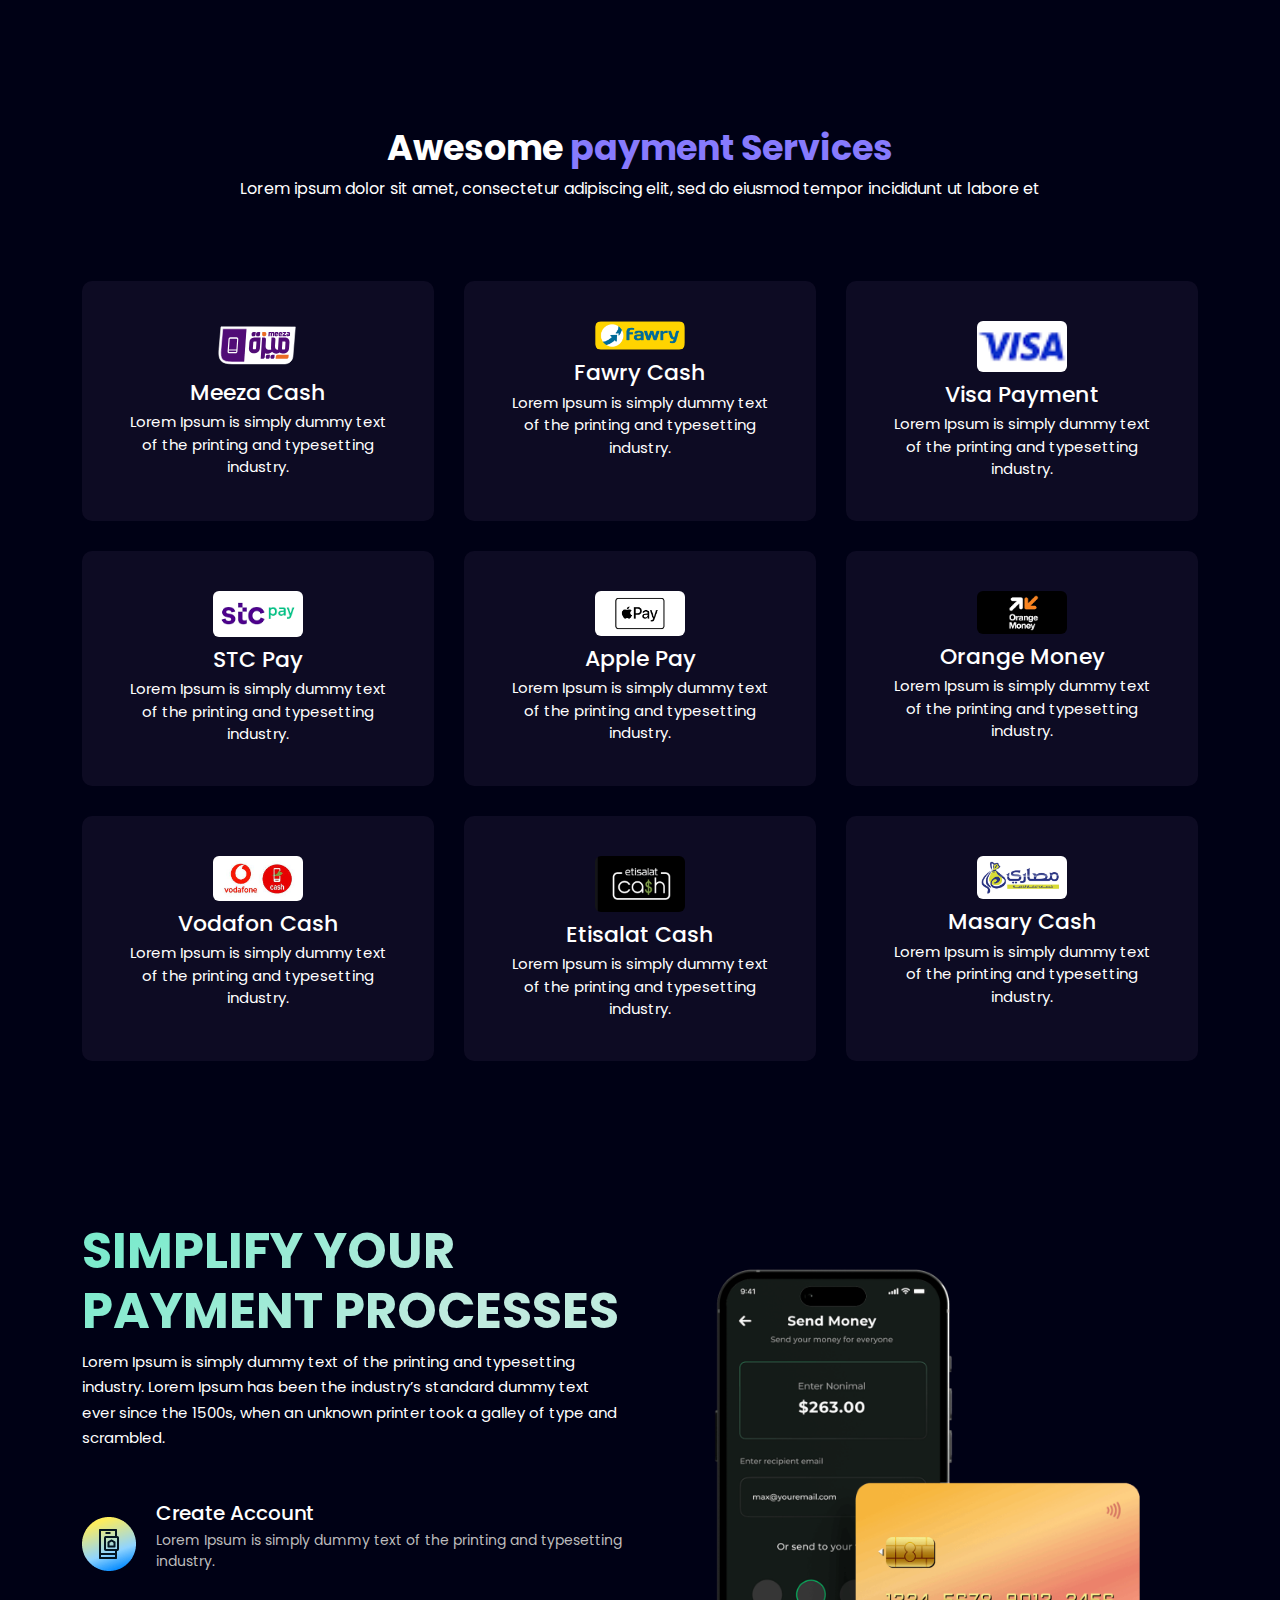
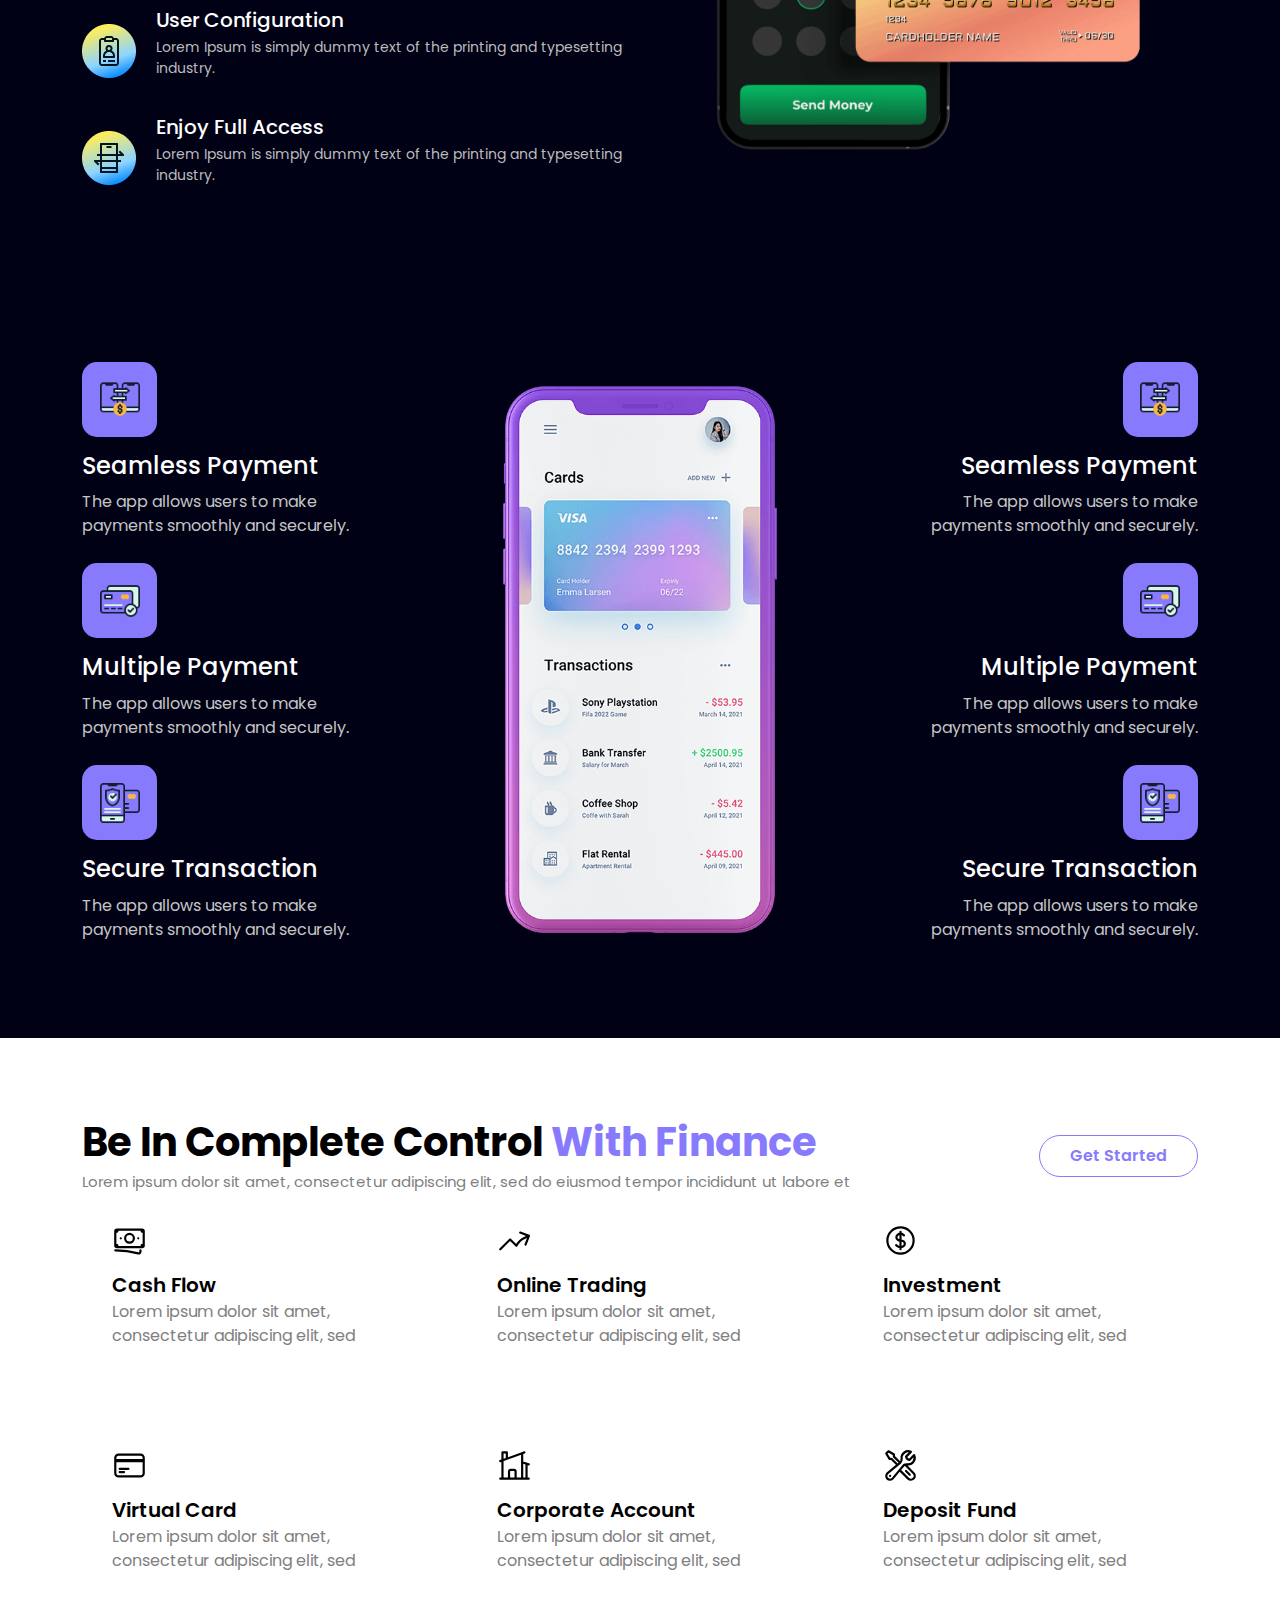
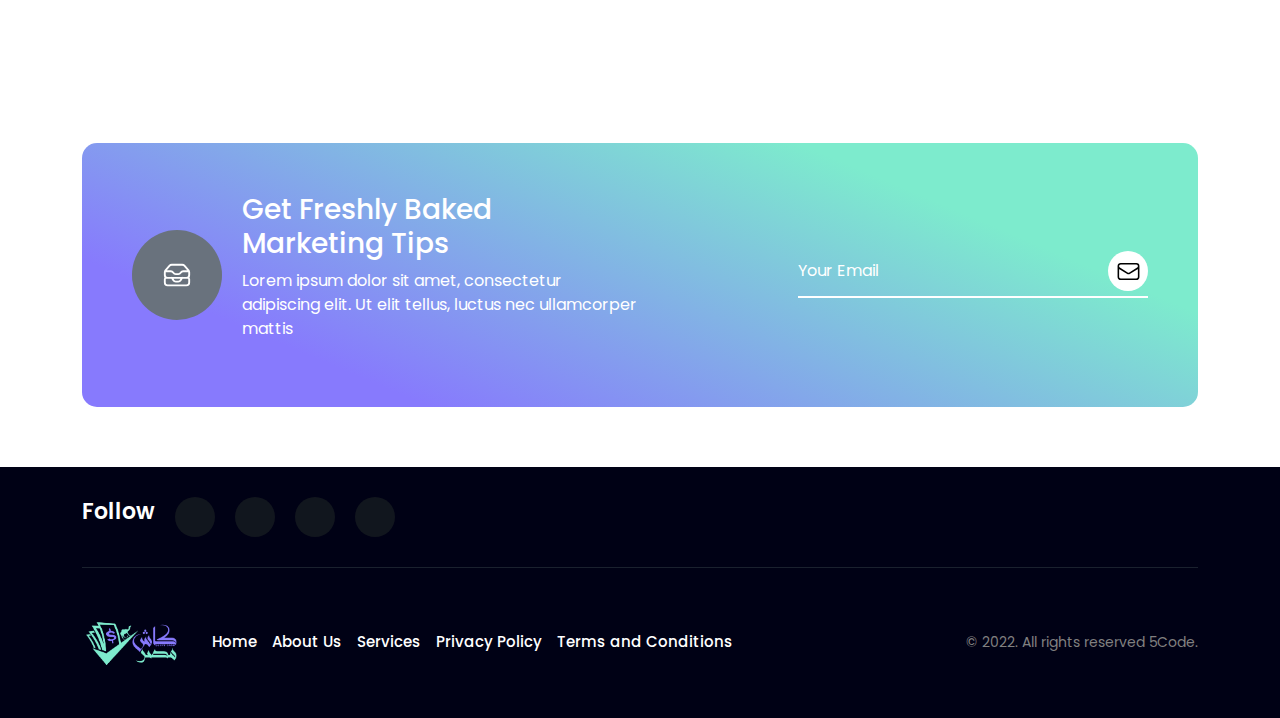
==== commit d2f48fa8: "commit" ====
--- a/index.html
+++ b/index.html
@@ -17,6 +17,12 @@
     <script src="js/bootstrap.js"></script>
   </head>
   <body>
+    <div class="logo_fixed">
+      <a href="">
+        <img src="./images/whatsapp_icon.webp" alt="" />
+      </a>
+    </div>
+
     <main>
       <!-- start header -->
       <header>
@@ -713,6 +719,10 @@
               <a href="index.html" class="link"> Home</a>
               <a href="index.html" class="link"> About Us</a>
               <a href="about-us.html" class="link">Services</a>
+              <a href="privacy-policy.html" class="link">Privacy Policy</a>
+              <a href="terms-and-conditions.html" class="link"
+                >Terms and Conditions
+              </a>
             </div>
           </div>
           <p>© 2022. All rights reserved 5Code.</p>
--- a/css/style.css
+++ b/css/style.css
@@ -495,6 +495,17 @@
   margin-top: 10px;
 }
 
+.logo_fixed {
+  position: fixed;
+  bottom: 10px;
+  right: 10px;
+  z-index: 99999;
+}
+.logo_fixed img {
+  width: 90px;
+  z-index: 100;
+}
+
 footer {
   background-color: #000115;
   color: white;
@@ -619,6 +630,11 @@
   }
   footer .footer_bottom .info .links {
     gap: 12px;
+    -ms-flex-wrap: wrap;
+        flex-wrap: wrap;
+    -webkit-box-pack: center;
+        -ms-flex-pack: center;
+            justify-content: center;
   }
 }
 .hero_section {
@@ -1794,6 +1810,55 @@
     font-size: 14px;
   }
 }
+.info_privacy {
+  padding: 70px 0;
+}
+.info_privacy .privacy_pupliched {
+  font-size: 30px;
+  width: -webkit-fit-content;
+  width: -moz-fit-content;
+  width: fit-content;
+  font-weight: 700;
+  padding-bottom: 15px;
+  border-bottom: 3px solid #877afd;
+  margin-bottom: 3px;
+}
+.info_privacy .text {
+  margin-top: 30px;
+}
+.info_privacy .text .title {
+  font-weight: 700;
+  font-size: 27px;
+}
+.info_privacy .text .desc {
+  font-weight: 500;
+  line-height: 1.6;
+  color: gray;
+  font-size: 17px;
+}
+
+@media (max-width: 768px) {
+  .info_privacy {
+    padding: 30px 0;
+  }
+  .info_privacy .privacy_pupliched {
+    font-size: 20px;
+    border-bottom: 2px solid #877afd;
+    padding-bottom: 8px;
+    text-align: center;
+  }
+  .info_privacy .text {
+    margin-top: 15px;
+  }
+  .info_privacy .text .title {
+    font-size: 18px;
+    margin-bottom: 2px;
+  }
+  .info_privacy .text .desc {
+    font-size: 13px;
+    margin-bottom: 0;
+  }
+}
 * {
   padding: 0;
   margin: 0;
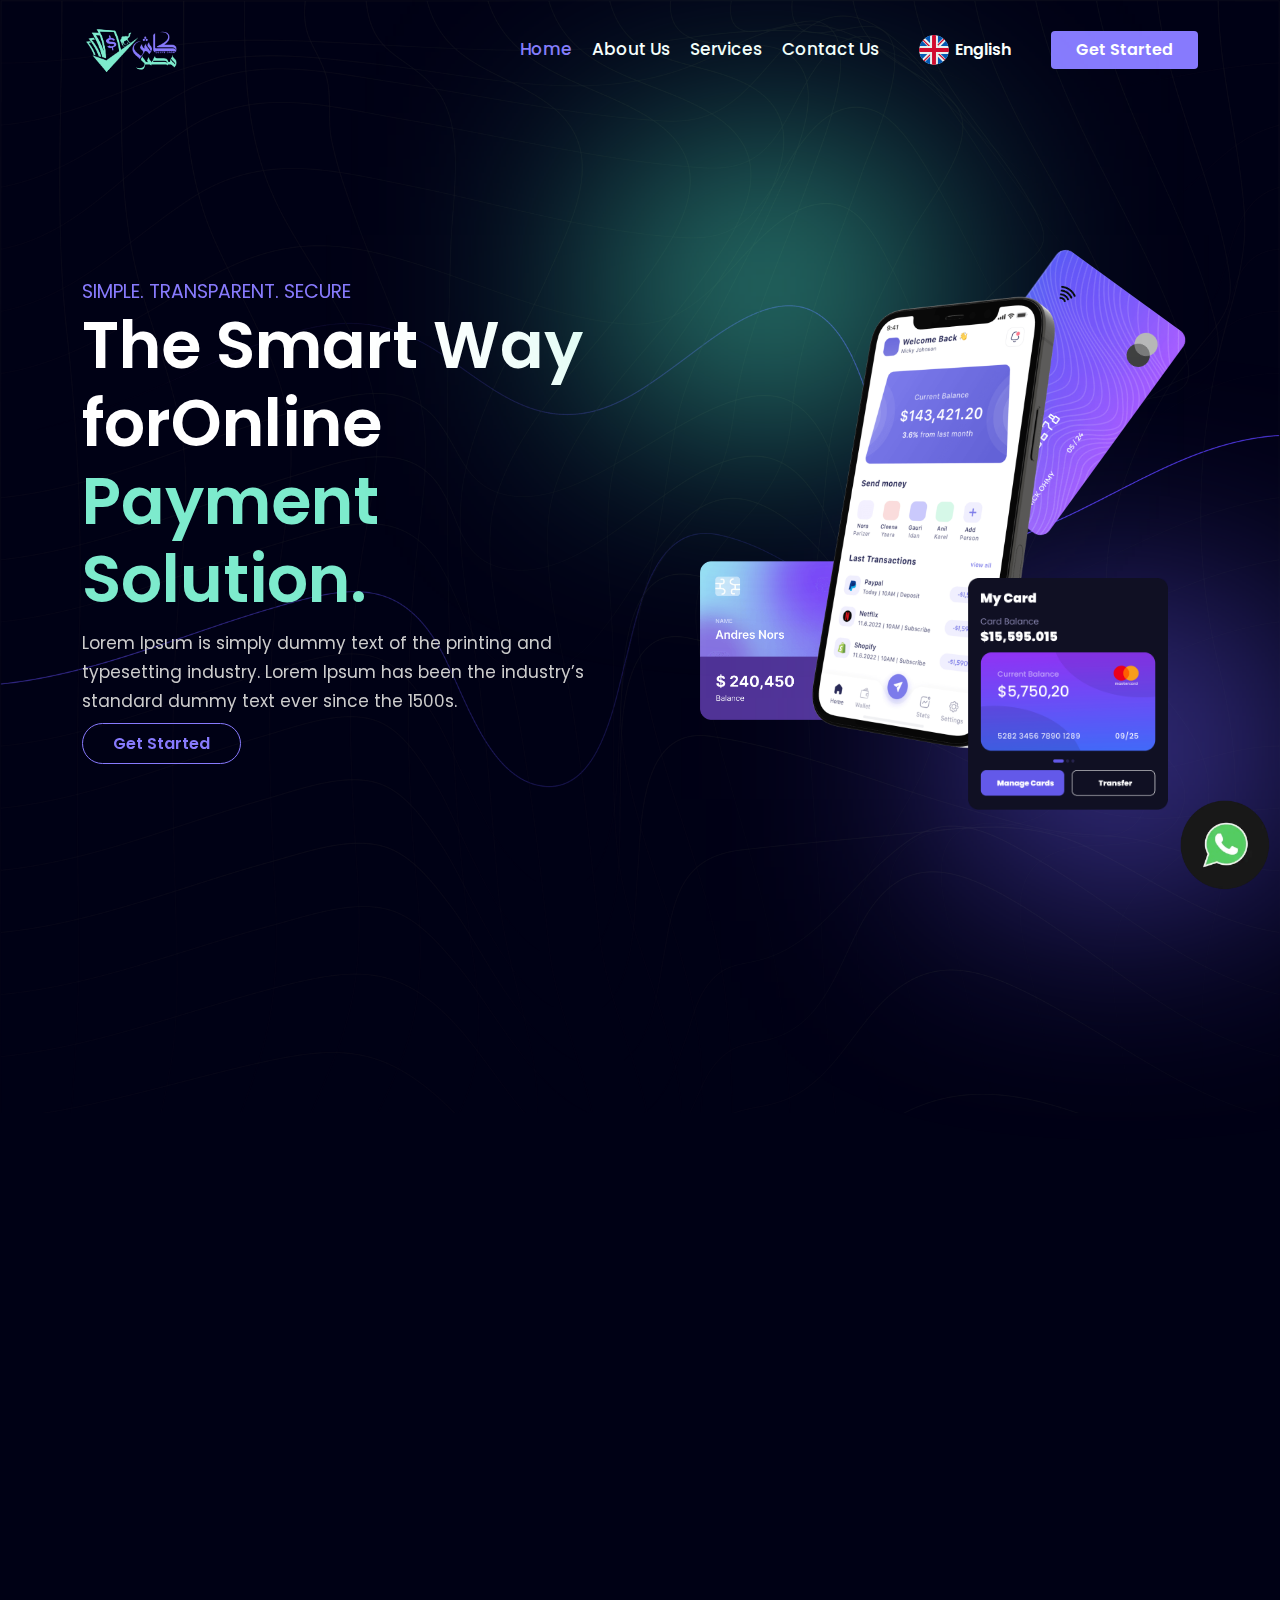
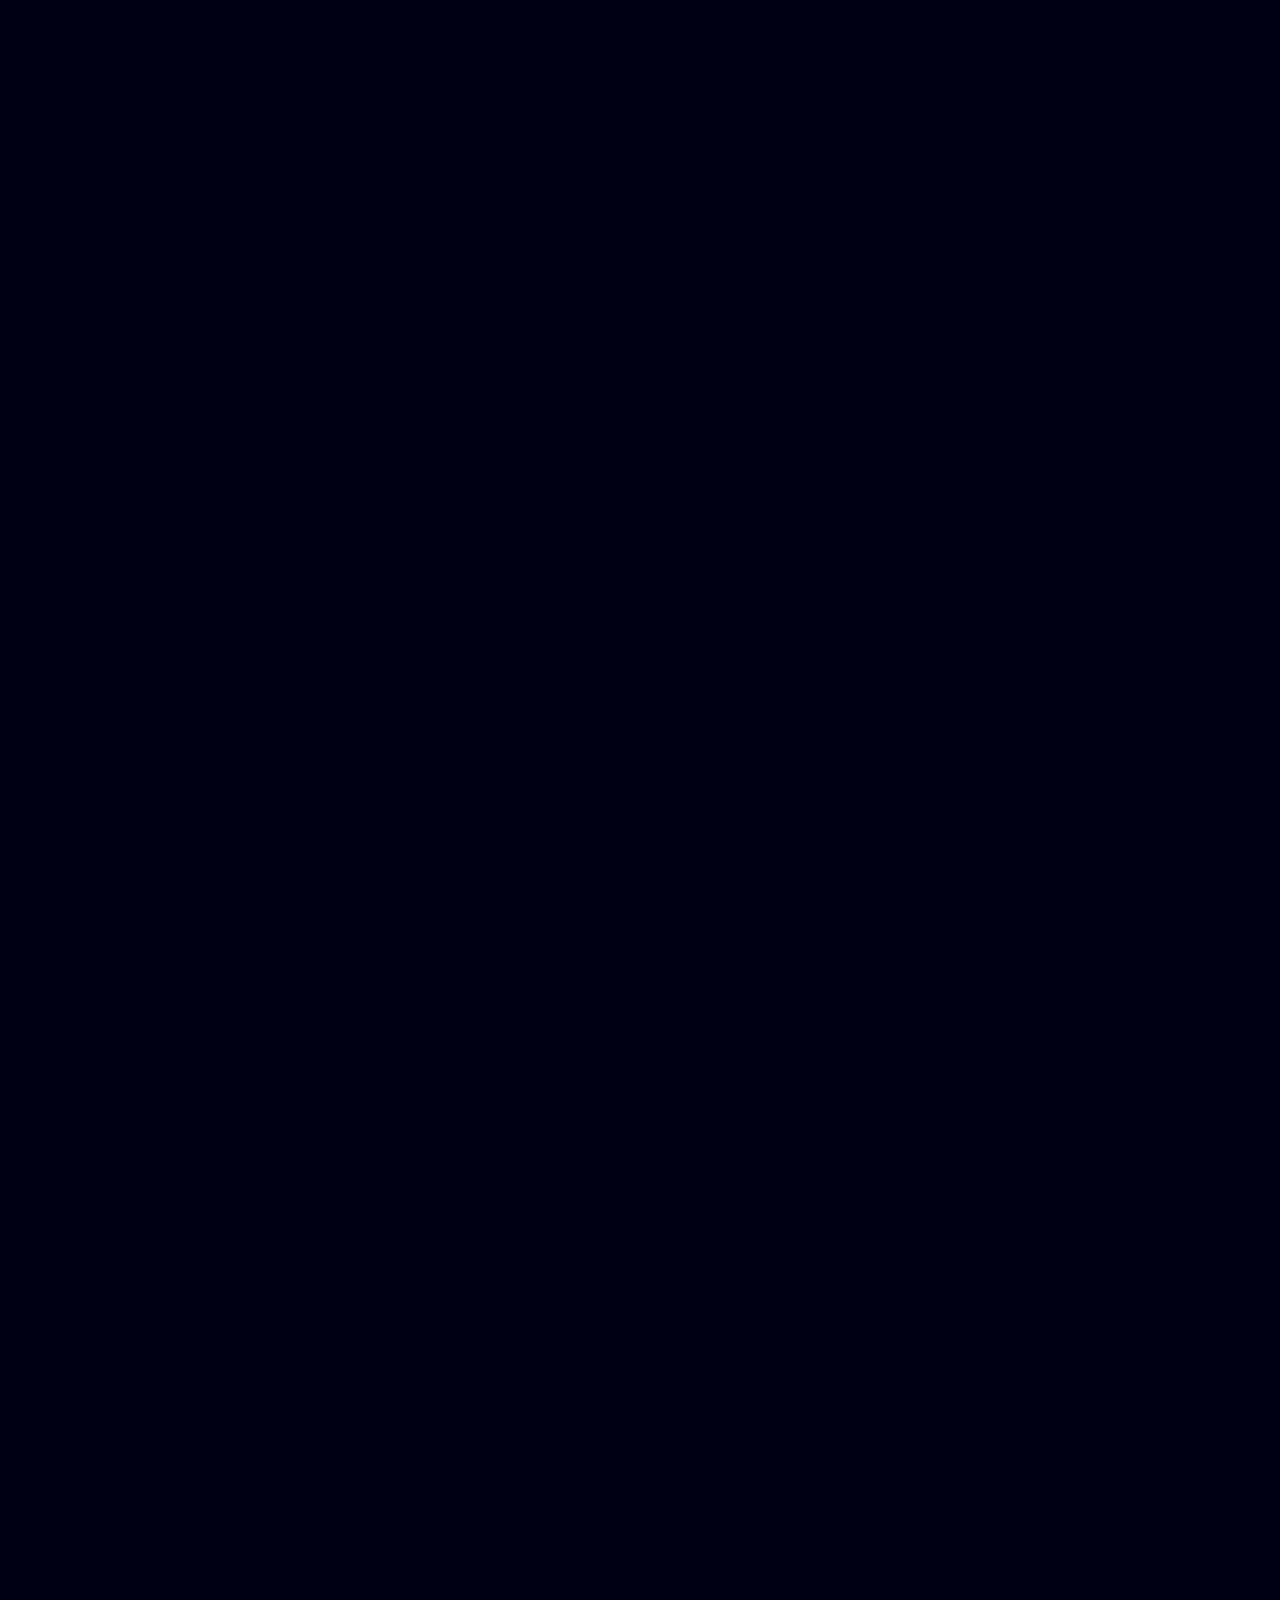
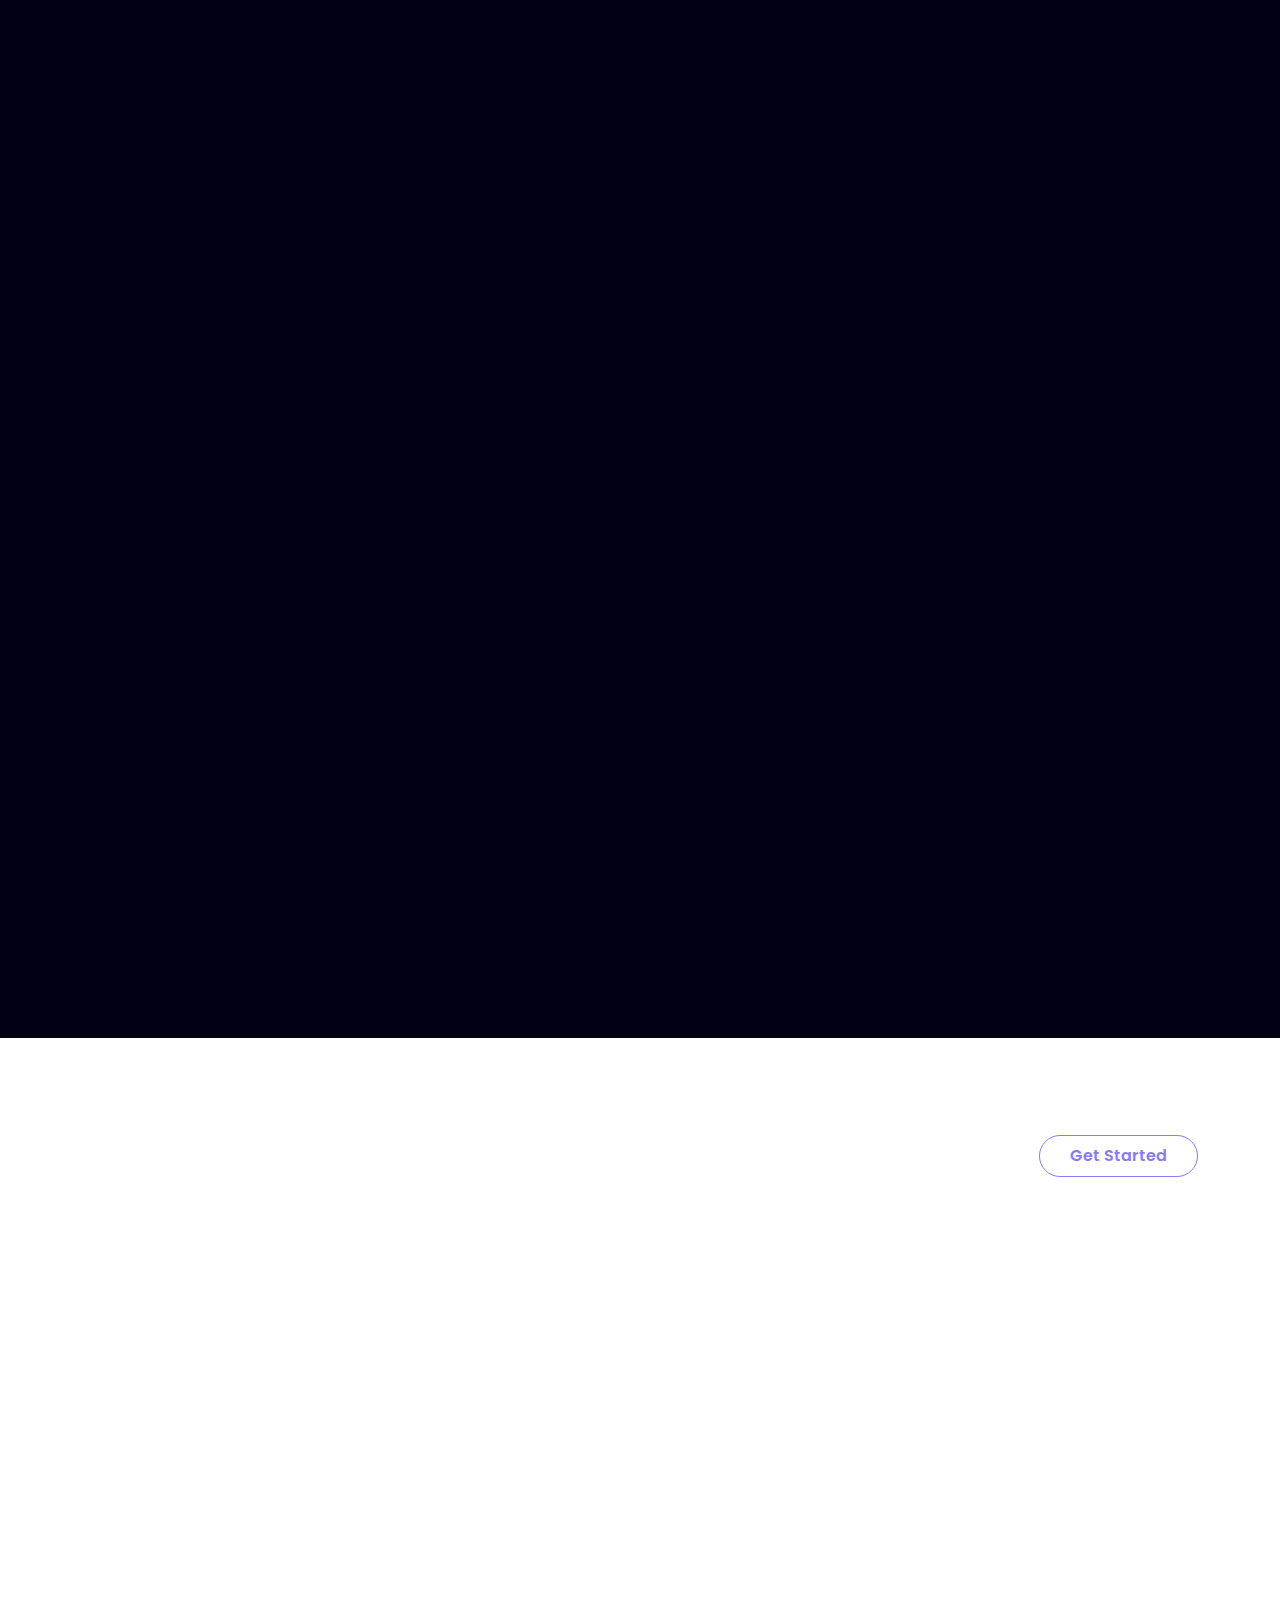
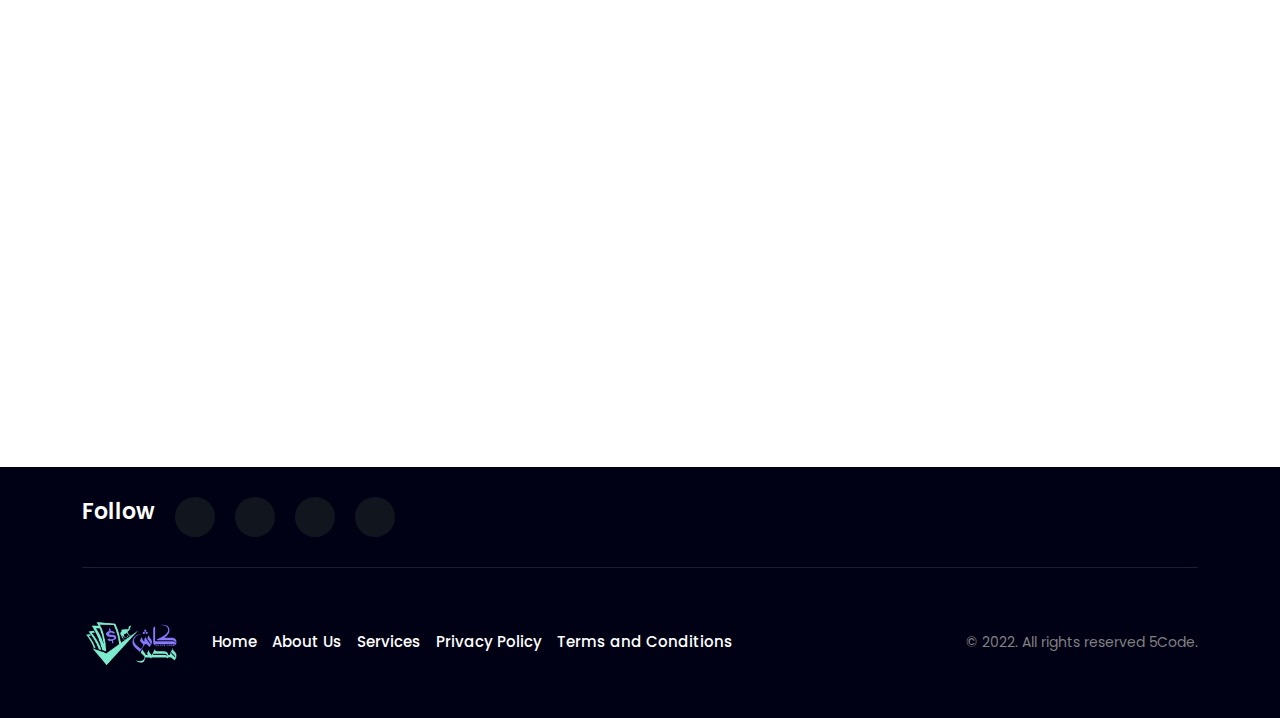
==== commit b46b4552: "commit" ====
--- a/index.html
+++ b/index.html
@@ -15,6 +15,8 @@
     <!-- bootstarp -->
     <link rel="stylesheet" href="css/bootstrap.css" />
     <script src="js/bootstrap.js"></script>
+    <!-- aos -->
+    <link href="https://unpkg.com/aos@2.3.1/dist/aos.css" rel="stylesheet" />
   </head>
   <body>
     <div class="logo_fixed">
@@ -113,7 +115,12 @@
       <div class="hero_section" id="hero">
         <div class="container">
           <div class="line">
-            <div class="left">
+            <div
+              class="left"
+              data-aos="fade-right"
+              data-aos-duration="800"
+              data-aos-delay="300"
+            >
               <div class="subtitle">SIMPLE. TRANSPARENT. SECURE</div>
               <h1 class="title">
                 The Smart Way forOnline <span>Payment Solution.</span>
@@ -125,7 +132,12 @@
               </p>
               <a href="create-account.html" class="btn_contact">Get Started</a>
             </div>
-            <div class="right">
+            <div
+              class="right"
+              data-aos="fade-left"
+              data-aos-duration="800"
+              data-aos-delay="300"
+            >
               <div class="image">
                 <img
                   src="./images/banner-img.png"
@@ -154,28 +166,68 @@
       <div class="brands">
         <div class="container">
           <div class="images">
-            <div class="image">
+            <div
+              class="image"
+              data-aos="fade-right"
+              data-aos-duration="800"
+              data-aos-delay="300"
+            >
               <img src="./images/brand-img1.svg" alt="" loading="lazy" />
             </div>
-            <div class="image">
+            <div
+              class="image"
+              data-aos="fade-right"
+              data-aos-duration="800"
+              data-aos-delay="400"
+            >
               <img src="./images/brand-img2.png" alt="" loading="lazy" />
             </div>
-            <div class="image">
+            <div
+              class="image"
+              data-aos="fade-right"
+              data-aos-duration="800"
+              data-aos-delay="500"
+            >
               <img src="./images/brand-img3.png" alt="" loading="lazy" />
             </div>
-            <div class="image">
+            <div
+              class="image"
+              data-aos="fade-right"
+              data-aos-duration="800"
+              data-aos-delay="600"
+            >
               <img src="./images/brand-img4.png" alt="" loading="lazy" />
             </div>
-            <div class="image">
+            <div
+              class="image"
+              data-aos="fade-right"
+              data-aos-duration="800"
+              data-aos-delay="700"
+            >
               <img src="./images/brand-img5.png" alt="" loading="lazy" />
             </div>
-            <div class="image">
+            <div
+              class="image"
+              data-aos="fade-right"
+              data-aos-duration="800"
+              data-aos-delay="800"
+            >
               <img src="./images/brand-img6.png" alt="" loading="lazy" />
             </div>
-            <div class="image">
+            <div
+              class="image"
+              data-aos="fade-right"
+              data-aos-duration="800"
+              data-aos-delay="900"
+            >
               <img src="./images/brand-img7.png" alt="" loading="lazy" />
             </div>
-            <div class="image">
+            <div
+              class="image"
+              data-aos="fade-right"
+              data-aos-duration="800"
+              data-aos-delay="300"
+            >
               <img src="./images/brand-img8.png" alt="" loading="lazy" />
             </div>
           </div>
@@ -187,7 +239,12 @@
     <!-- start HOW IT WORKS -->
     <div class="how_it_works" id="about">
       <div class="container">
-        <div class="text-center">
+        <div
+          class="text-center"
+          data-aos="fade-up"
+          data-aos-duration="800"
+          data-aos-delay="300"
+        >
           <div class="subtitle">HOW IT WORKS</div>
           <h3 class="title">Make Secure Transactions</h3>
           <p class="desc">
@@ -197,7 +254,12 @@
         </div>
 
         <div class="boxs">
-          <div class="box">
+          <div
+            class="box"
+            data-aos="fade-left"
+            data-aos-duration="800"
+            data-aos-delay="300"
+          >
             <div class="step">Step 1</div>
             <h4>Sign up and Connect</h4>
             <p>
@@ -205,7 +267,12 @@
               tellus luctus nec.
             </p>
           </div>
-          <div class="box">
+          <div
+            class="box"
+            data-aos="fade-left"
+            data-aos-duration="800"
+            data-aos-delay="500"
+          >
             <div class="step">Step 2</div>
             <h4>Customize Payment Page</h4>
             <p>
@@ -213,7 +280,12 @@
               tellus luctus nec.
             </p>
           </div>
-          <div class="box">
+          <div
+            class="box"
+            data-aos="fade-left"
+            data-aos-duration="800"
+            data-aos-delay="700"
+          >
             <div class="step">Step 3</div>
             <h4>Accepting Payments</h4>
             <p>
@@ -229,7 +301,12 @@
     <!-- start Awesome payment Services -->
     <div class="awesome_payment_services">
       <div class="container">
-        <div class="text-center">
+        <div
+          class="text-center"
+          data-aos="fade-up"
+          data-aos-duration="800"
+          data-aos-delay="300"
+        >
           <h2 class="title">Awesome <span>payment Services</span></h2>
           <p class="desc">
             Lorem ipsum dolor sit amet, consectetur adipiscing elit, sed do
@@ -237,7 +314,12 @@
           </p>
         </div>
         <div class="boxs">
-          <div class="box">
+          <div
+            class="box"
+            data-aos="fade-left"
+            data-aos-duration="800"
+            data-aos-delay="300"
+          >
             <div class="icon">
               <img src="./images/brand-img1.svg" alt="" loading="lazy" />
             </div>
@@ -249,7 +331,12 @@
               </p>
             </div>
           </div>
-          <div class="box">
+          <div
+            class="box"
+            data-aos="fade-left"
+            data-aos-duration="800"
+            data-aos-delay="500"
+          >
             <div class="icon">
               <img src="./images/brand-img2.png" alt="" loading="lazy" />
             </div>
@@ -261,7 +348,12 @@
               </p>
             </div>
           </div>
-          <div class="box">
+          <div
+            class="box"
+            data-aos="fade-left"
+            data-aos-duration="800"
+            data-aos-delay="700"
+          >
             <div class="icon">
               <img src="./images/brand-img3.png" alt="" loading="lazy" />
             </div>
@@ -273,7 +365,12 @@
               </p>
             </div>
           </div>
-          <div class="box">
+          <div
+            class="box"
+            data-aos="fade-left"
+            data-aos-duration="800"
+            data-aos-delay="300"
+          >
             <div class="icon">
               <img src="./images/brand-img4.png" alt="" loading="lazy" />
             </div>
@@ -285,7 +382,12 @@
               </p>
             </div>
           </div>
-          <div class="box">
+          <div
+            class="box"
+            data-aos="fade-left"
+            data-aos-duration="800"
+            data-aos-delay="500"
+          >
             <div class="icon">
               <img src="./images/brand-img5.png" alt="" loading="lazy" />
             </div>
@@ -297,7 +399,12 @@
               </p>
             </div>
           </div>
-          <div class="box">
+          <div
+            class="box"
+            data-aos="fade-left"
+            data-aos-duration="800"
+            data-aos-delay="700"
+          >
             <div class="icon">
               <img src="./images/brand-img6.png" alt="" loading="lazy" />
             </div>
@@ -309,7 +416,12 @@
               </p>
             </div>
           </div>
-          <div class="box">
+          <div
+            class="box"
+            data-aos="fade-left"
+            data-aos-duration="800"
+            data-aos-delay="300"
+          >
             <div class="icon">
               <img src="./images/brand-img7.png" alt="" loading="lazy" />
             </div>
@@ -321,7 +433,12 @@
               </p>
             </div>
           </div>
-          <div class="box">
+          <div
+            class="box"
+            data-aos="fade-left"
+            data-aos-duration="800"
+            data-aos-delay="500"
+          >
             <div class="icon">
               <img src="./images/brand-img8.png" alt="" loading="lazy" />
             </div>
@@ -333,7 +450,12 @@
               </p>
             </div>
           </div>
-          <div class="box">
+          <div
+            class="box"
+            data-aos="fade-left"
+            data-aos-duration="800"
+            data-aos-delay="700"
+          >
             <div class="icon">
               <img src="./images/brand-img9.jpg" alt="" loading="lazy" />
             </div>
@@ -354,7 +476,12 @@
     <div class="payment_process">
       <div class="container">
         <div class="line">
-          <div class="left">
+          <div
+            class="left"
+            data-aos="fade-right"
+            data-aos-duration="800"
+            data-aos-delay="300"
+          >
             <h2 class="title">SIMPLIFY YOUR PAYMENT PROCESSES</h2>
             <p class="desc">
               Lorem Ipsum is simply dummy text of the printing and typesetting
@@ -413,7 +540,12 @@
               </div>
             </div>
           </div>
-          <div class="right">
+          <div
+            class="right"
+            data-aos="fade-left"
+            data-aos-duration="800"
+            data-aos-delay="500"
+          >
             <div class="image">
               <img src="./images/process-img.png" alt="" loading="lazy" />
             </div>
@@ -427,7 +559,12 @@
     <div class="payment_services" id="services">
       <div class="container">
         <div class="line">
-          <div class="boxs">
+          <div
+            class="boxs"
+            data-aos="fade-left"
+            data-aos-duration="800"
+            data-aos-delay="300"
+          >
             <div class="box">
               <div class="icon">
                 <img src="./images/Icon-services-1.png" alt="" />
@@ -456,10 +593,20 @@
               </p>
             </div>
           </div>
-          <div class="image">
+          <div
+            class="image"
+            data-aos="fade-left"
+            data-aos-duration="800"
+            data-aos-delay="500"
+          >
             <img src="./images/services-img.png" alt="" loading="lazy" />
           </div>
-          <div class="boxs">
+          <div
+            class="boxs"
+            data-aos="fade-right"
+            data-aos-duration="800"
+            data-aos-delay="700"
+          >
             <div class="box">
               <div class="icon">
                 <img src="./images/Icon-services-1.png" alt="" />
@@ -497,7 +644,12 @@
     <div class="complete_control">
       <div class="container">
         <div class="head">
-          <div class="text">
+          <div
+            class="text"
+            data-aos="fade-up"
+            data-aos-duration="800"
+            data-aos-delay="300"
+          >
             <h3>Be In Complete Control <span>With Finance</span></h3>
             <p>
               Lorem ipsum dolor sit amet, consectetur adipiscing elit, sed do
@@ -507,7 +659,12 @@
           <a href="" class="btn_contact">Get Started</a>
         </div>
         <div class="boxs">
-          <div class="box">
+          <div
+            class="box"
+            data-aos="fade-left"
+            data-aos-duration="800"
+            data-aos-delay="300"
+          >
             <div class="icon">
               <svg
                 xmlns="http://www.w3.org/2000/svg"
@@ -527,7 +684,12 @@
             <h4>Cash Flow</h4>
             <p>Lorem ipsum dolor sit amet, consectetur adipiscing elit, sed</p>
           </div>
-          <div class="box">
+          <div
+            class="box"
+            data-aos="fade-left"
+            data-aos-duration="800"
+            data-aos-delay="500"
+          >
             <div class="icon">
               <svg
                 xmlns="http://www.w3.org/2000/svg"
@@ -547,7 +709,12 @@
             <h4>Online Trading</h4>
             <p>Lorem ipsum dolor sit amet, consectetur adipiscing elit, sed</p>
           </div>
-          <div class="box">
+          <div
+            class="box"
+            data-aos="fade-left"
+            data-aos-duration="800"
+            data-aos-delay="700"
+          >
             <div class="icon">
               <svg
                 xmlns="http://www.w3.org/2000/svg"
@@ -567,7 +734,12 @@
             <h4>Investment</h4>
             <p>Lorem ipsum dolor sit amet, consectetur adipiscing elit, sed</p>
           </div>
-          <div class="box">
+          <div
+            class="box"
+            data-aos="fade-left"
+            data-aos-duration="800"
+            data-aos-delay="300"
+          >
             <div class="icon">
               <svg
                 xmlns="http://www.w3.org/2000/svg"
@@ -587,7 +759,12 @@
             <h4>Virtual Card</h4>
             <p>Lorem ipsum dolor sit amet, consectetur adipiscing elit, sed</p>
           </div>
-          <div class="box">
+          <div
+            class="box"
+            data-aos="fade-left"
+            data-aos-duration="800"
+            data-aos-delay="500"
+          >
             <div class="icon">
               <svg
                 xmlns="http://www.w3.org/2000/svg"
@@ -607,7 +784,12 @@
             <h4>Corporate Account</h4>
             <p>Lorem ipsum dolor sit amet, consectetur adipiscing elit, sed</p>
           </div>
-          <div class="box">
+          <div
+            class="box"
+            data-aos="fade-left"
+            data-aos-duration="800"
+            data-aos-delay="700"
+          >
             <div class="icon">
               <svg
                 xmlns="http://www.w3.org/2000/svg"
@@ -635,7 +817,12 @@
     <!-- start contact -->
     <div class="contact_section" id="contact">
       <div class="container">
-        <div class="content">
+        <div
+          class="content"
+          data-aos="fade-up"
+          data-aos-duration="800"
+          data-aos-delay="700"
+        >
           <div class="text">
             <div class="icon">
               <svg
@@ -732,5 +919,9 @@
     <!-- end footr -->
 
     <script src="js/main.js"></script>
+    <script src="https://unpkg.com/aos@2.3.1/dist/aos.js"></script>
+    <script>
+      AOS.init();
+    </script>
   </body>
 </html>
--- a/css/style.css
+++ b/css/style.css
@@ -506,6 +506,11 @@
   z-index: 100;
 }
 
+@media (max-width: 768px) {
+  .logo_fixed img {
+    width: 70px;
+  }
+}
 footer {
   background-color: #000115;
   color: white;
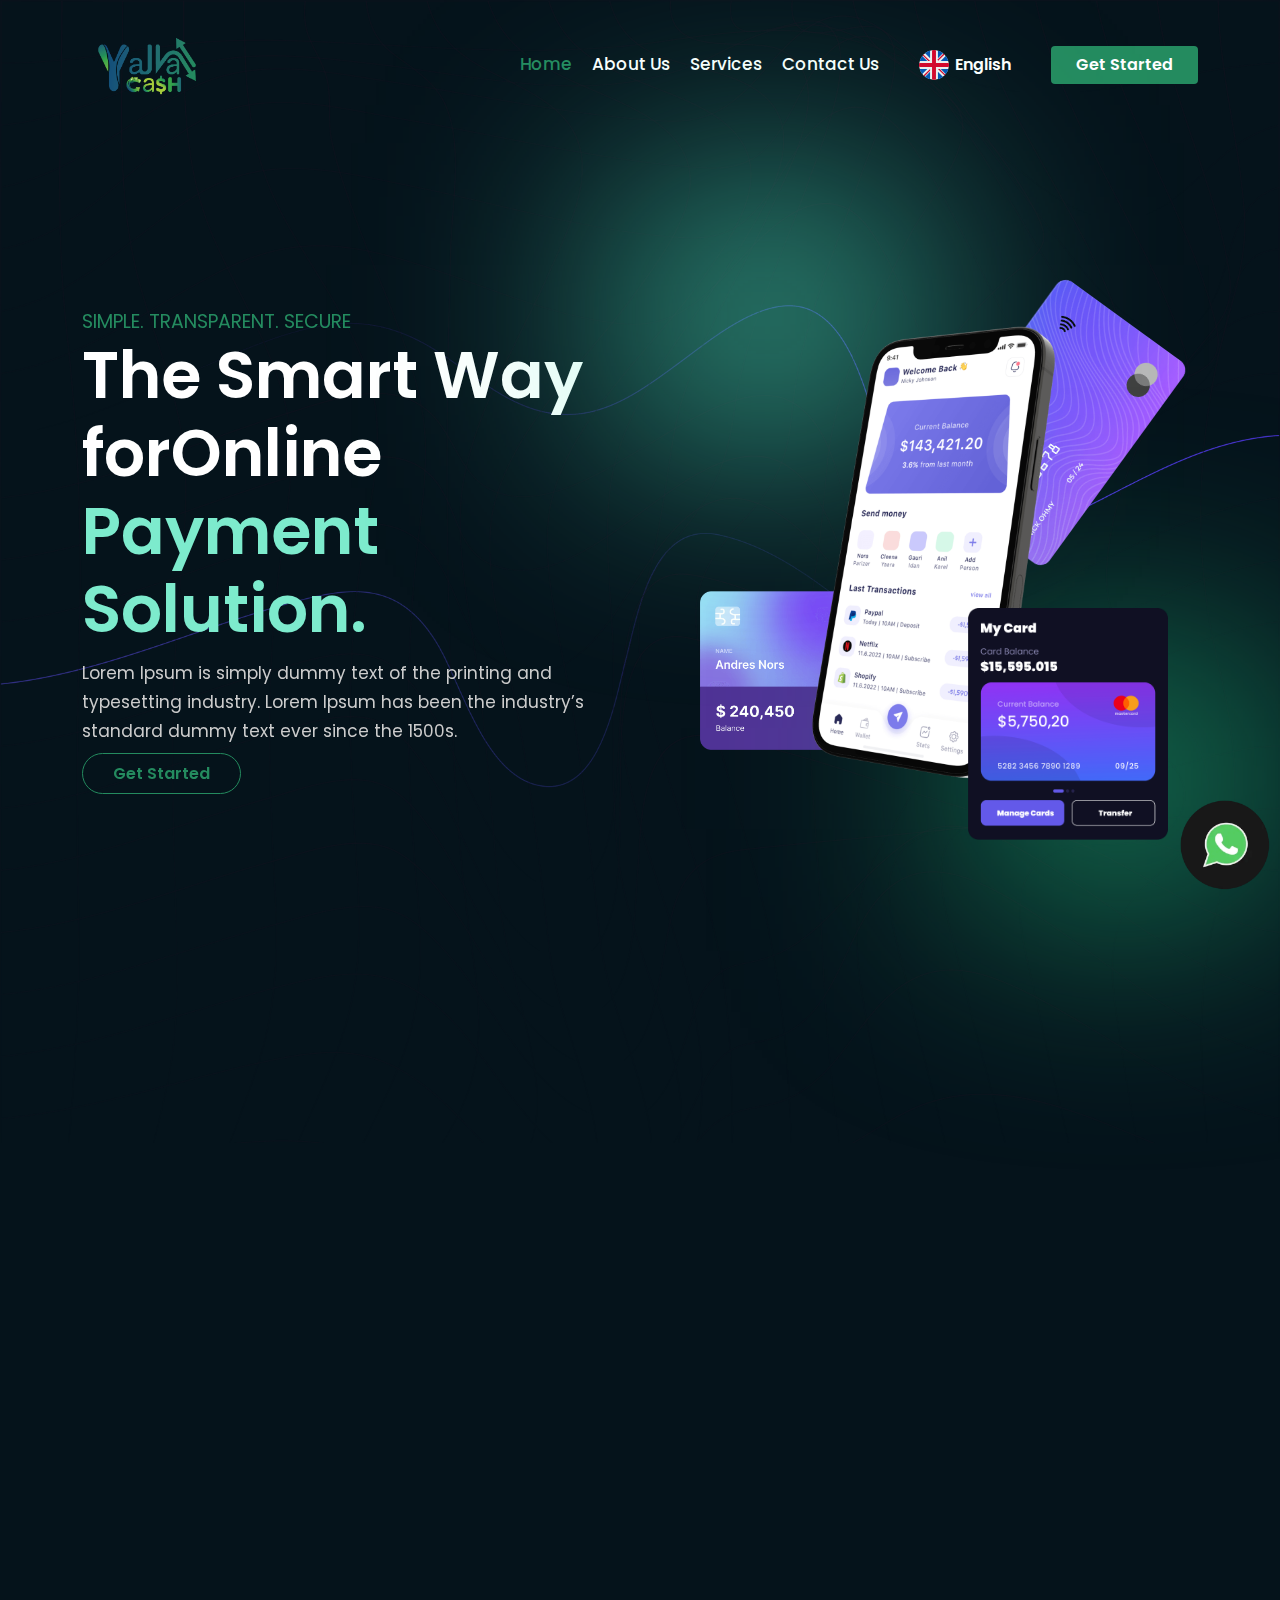
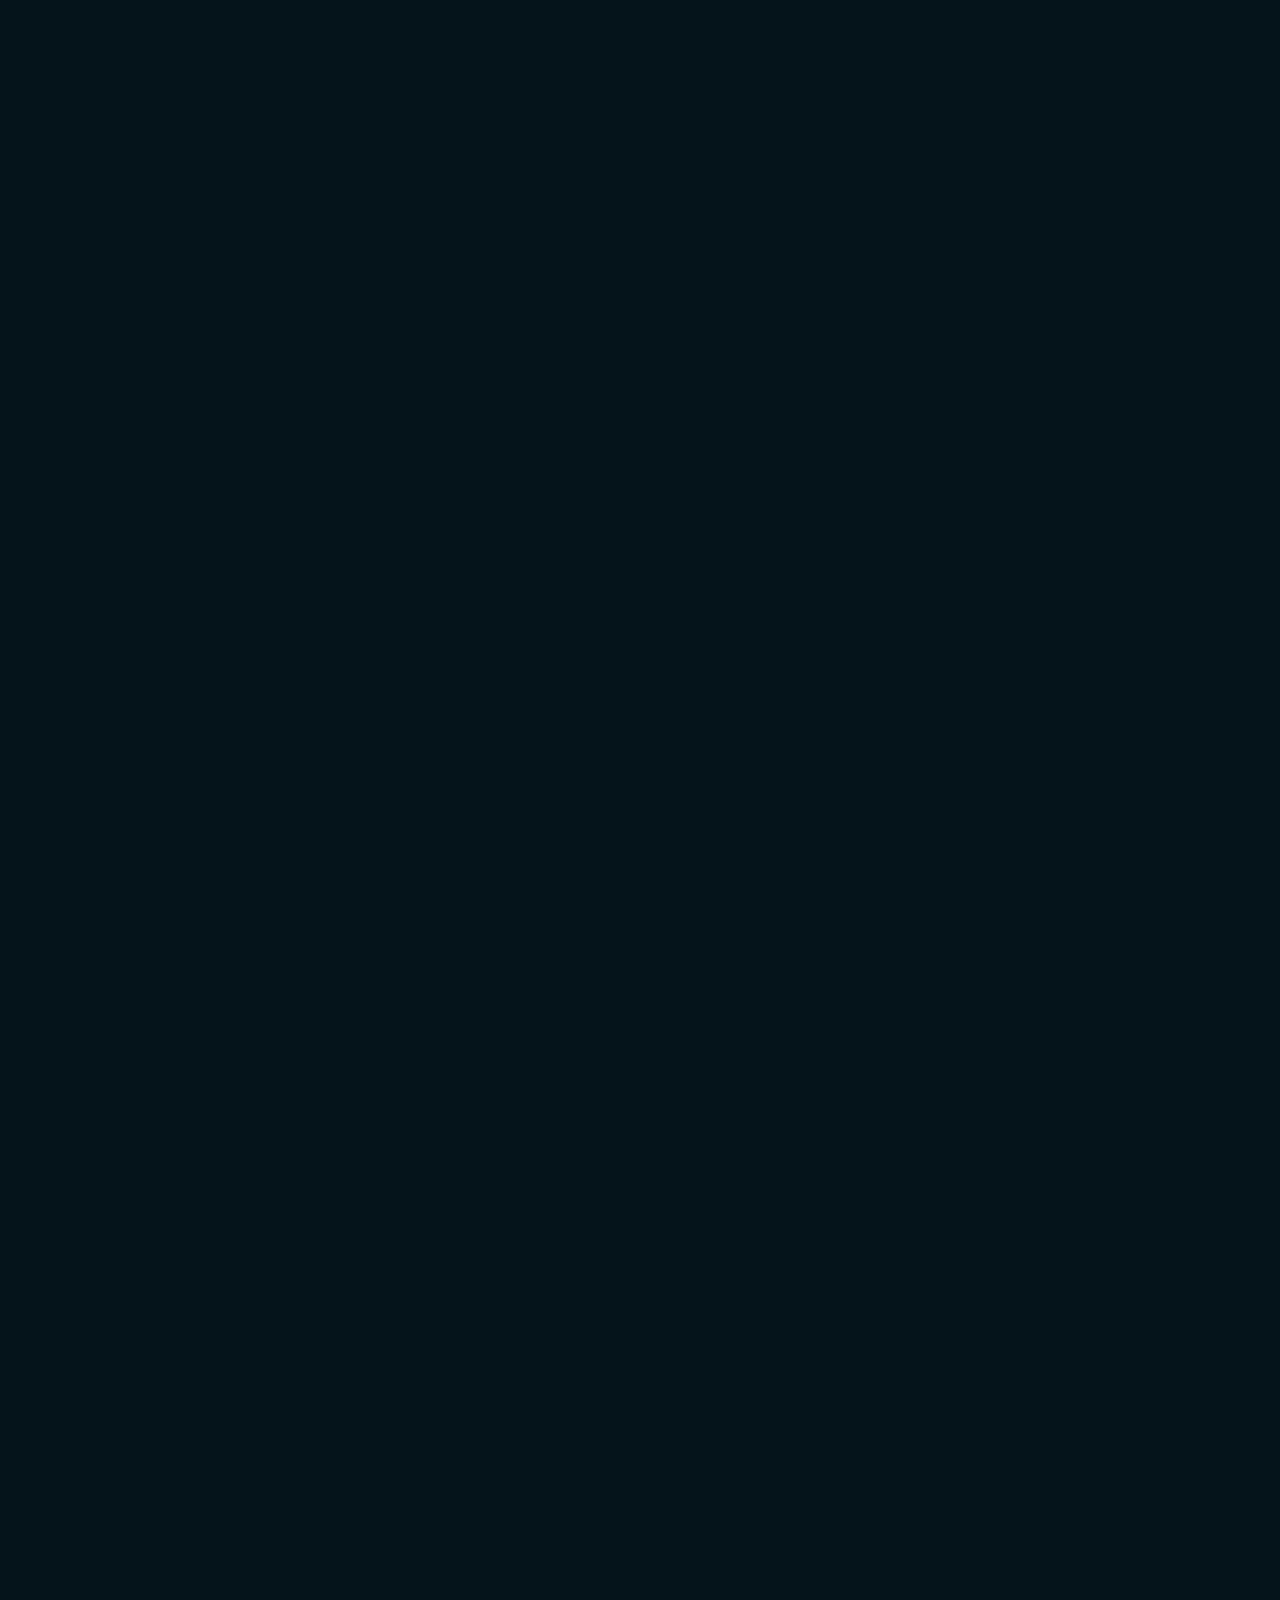
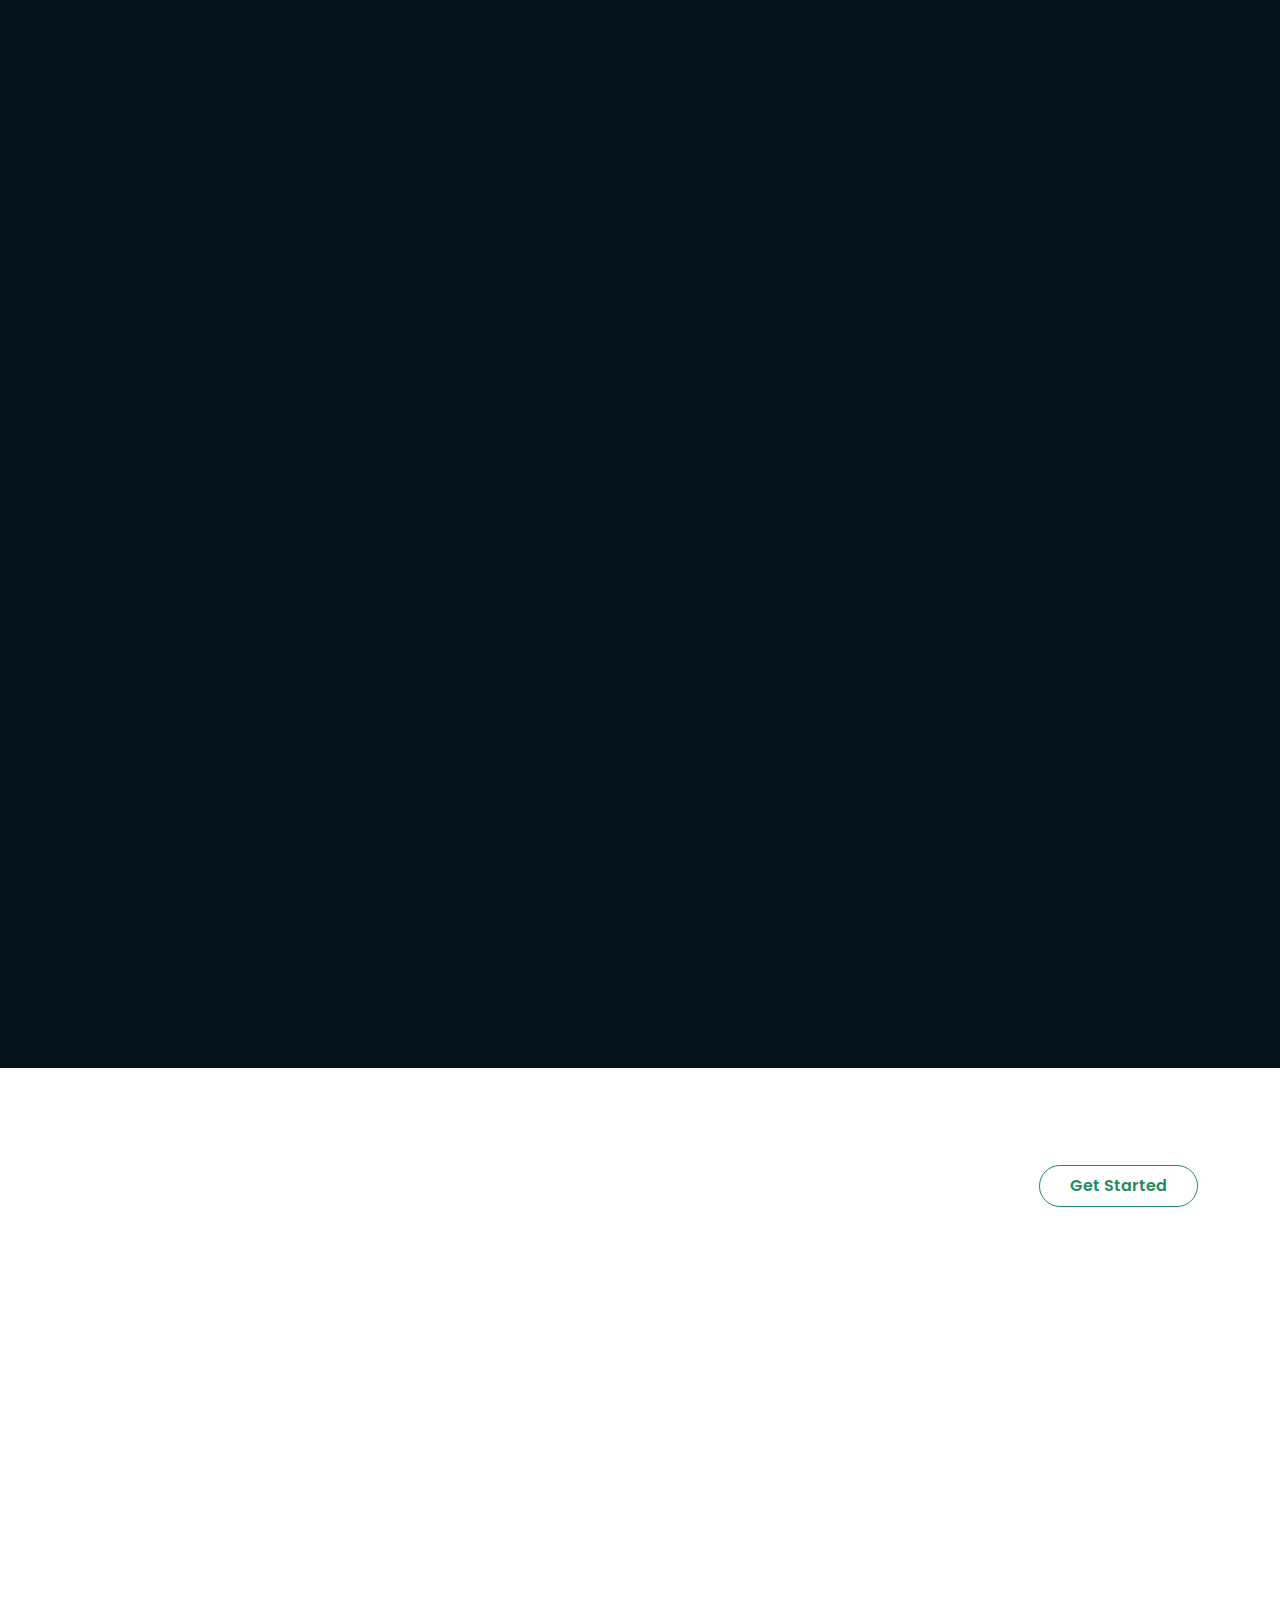
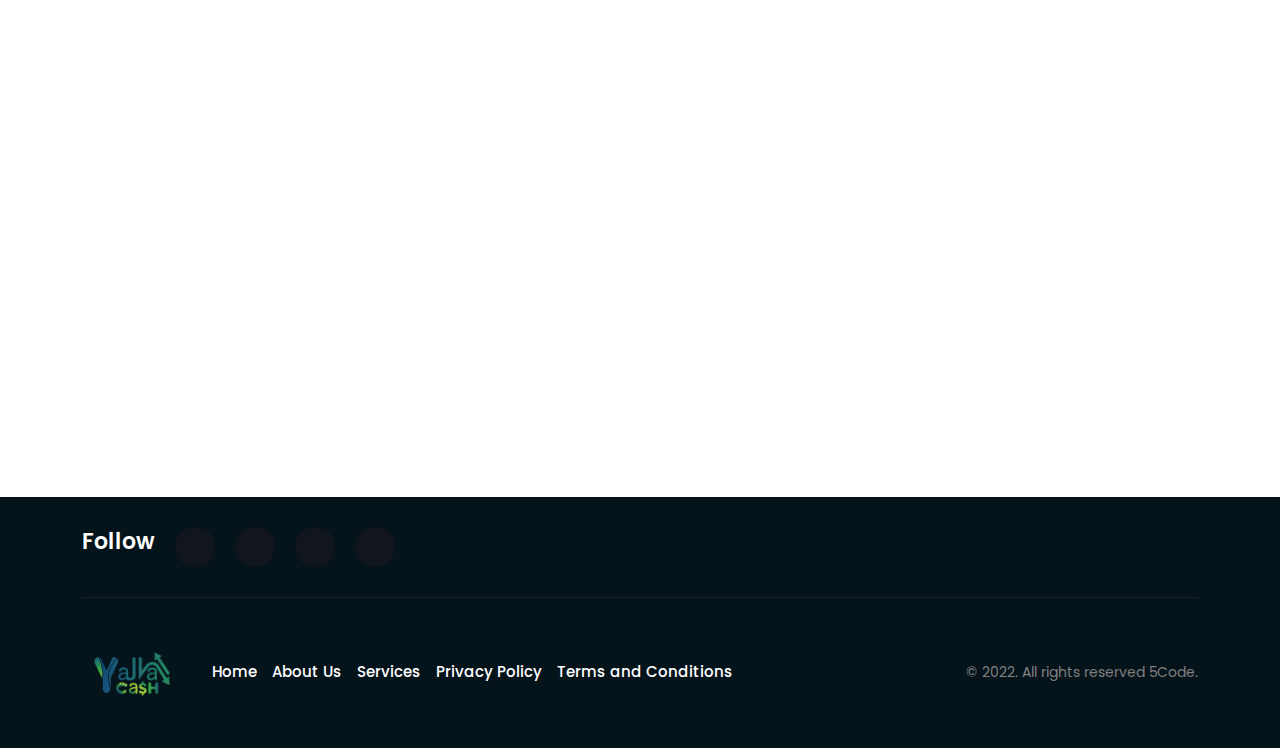
==== commit 8a28a335: "cmmit" ====
--- a/index.html
+++ b/index.html
@@ -30,7 +30,7 @@
       <header>
         <div class="container">
           <div class="logo">
-            <img src="./images/0000.png" alt="logo" loading="lazy" />
+            <img src="images/123456-08.png" alt="logo" loading="lazy" />
           </div>
           <div class="info">
             <div class="links">
@@ -81,7 +81,7 @@
       <div class="overflow"></div>
       <div class="menu_mobile">
         <div class="head">
-          <img src="./images/0000.png" alt="" />
+          <img src="images/123456-08.png" alt="" />
 
           <i class="fa-solid fa-xmark btn_close_menu"></i>
         </div>
@@ -900,7 +900,7 @@
         <div class="footer_bottom">
           <div class="info">
             <div class="logo">
-              <img src="./images/0000.png" alt="" />
+              <img src="images/123456-08.png" alt="" />
             </div>
             <div class="links">
               <a href="index.html" class="link"> Home</a>
--- a/css/style.css
+++ b/css/style.css
@@ -14,10 +14,10 @@
   font-size: 30px;
 }
 header .container .logo h3 span {
-  color: #877afd;
+  color: #248b5f;
 }
 header .container .logo img {
-  width: 100px;
+  width: 130px;
 }
 header .container .info {
   display: -webkit-box;
@@ -48,7 +48,7 @@
   width: 14px;
 }
 header .container .info .links .link.active, header .container .info .links .link:hover {
-  color: #877afd !important;
+  color: #248b5f !important;
 }
 header .container .info .links .link_list {
   position: relative;
@@ -81,7 +81,7 @@
   color: #37373c !important;
 }
 header .container .info .links .link_list .list .item:hover {
-  color: #877afd !important;
+  color: #248b5f !important;
 }
 header .container .info .links .link_list .list .item:not(:last-child) {
   margin-bottom: 10px;
@@ -182,7 +182,7 @@
   margin-top: 4px;
 }
 header .container .info .btn_contact {
-  background: #877afd;
+  background: #248b5f;
   color: white !important;
   font-weight: 600;
   padding: 7px 25px;
@@ -191,9 +191,9 @@
   transition: all 0.4s;
 }
 header .container .info .btn_contact:hover {
-  color: #877afd !important;
+  color: #248b5f !important;
   background-color: transparent;
-  border: 1px solid #877afd;
+  border: 1px solid #248b5f;
 }
 header .container .btn_menu {
   display: none;
@@ -255,7 +255,7 @@
 }
 .head_page .head_title_page .content h4 {
   font-size: 40px;
-  color: #877afd;
+  color: #248b5f;
   font-weight: 600;
 }
 .head_page .head_title_page .content p {
@@ -342,7 +342,7 @@
   color: gray;
 }
 .menu_mobile .links .link.active {
-  color: #877afd !important;
+  color: #248b5f !important;
 }
 .menu_mobile .links .link_list {
   position: relative;
@@ -375,7 +375,7 @@
   color: #37373c !important;
 }
 .menu_mobile .links .link_list .list .item:hover {
-  color: #877afd !important;
+  color: #248b5f !important;
 }
 .menu_mobile .links .link_list .list .item:not(:last-child) {
   margin-bottom: 10px;
@@ -480,7 +480,7 @@
   margin-top: 4px;
 }
 .menu_mobile .btn_contact {
-  background: linear-gradient(45deg, #8785f1 0%, #877afd 100%);
+  background: linear-gradient(45deg, #8785f1 0%, #248b5f 100%);
   color: white !important;
   font-weight: 500;
   border: none;
@@ -512,7 +512,7 @@
   }
 }
 footer {
-  background-color: #000115;
+  background-color: #05131b;
   color: white;
 }
 footer .footer_top {
@@ -553,7 +553,7 @@
       -ms-flex-pack: center;
           justify-content: center;
   background-color: #11161e;
-  color: #877afd !important;
+  color: #248b5f !important;
 }
 footer .footer_bottom {
   display: -webkit-box;
@@ -594,7 +594,7 @@
   font-size: 15px;
 }
 footer .footer_bottom .info .links a:hover {
-  color: #877afd !important;
+  color: #248b5f !important;
 }
 footer .footer_bottom p {
   font-size: 14px;
@@ -663,7 +663,7 @@
   width: 50%;
 }
 .hero_section .line .left .subtitle {
-  color: #877afd;
+  color: #248b5f;
   font-size: 19px;
 }
 .hero_section .line .left .title {
@@ -684,8 +684,8 @@
   padding: 8px 30px;
   border-radius: 50px;
   background: transparent;
-  color: #877afd !important;
-  border: 1px solid #877afd;
+  color: #248b5f !important;
+  border: 1px solid #248b5f;
 }
 .hero_section .line .right {
   text-align: center;
@@ -708,7 +708,7 @@
   bottom: -5%;
   right: -11%;
   padding: 17% 25%;
-  background: #7061f7;
+  background: #21c281;
   -webkit-filter: blur(8em);
           filter: blur(8em);
 }
@@ -832,7 +832,7 @@
 .how_it_works .subtitle {
   font-size: 20px;
   font-weight: 500;
-  color: #877afd;
+  color: #248b5f;
 }
 .how_it_works .title {
   font-weight: 700;
@@ -913,7 +913,7 @@
   font-weight: 700;
 }
 .awesome_payment_services .title span {
-  color: #877afd;
+  color: #248b5f;
 }
 .awesome_payment_services .boxs {
   display: -ms-grid;
@@ -926,7 +926,7 @@
   padding: 40px;
   border-radius: 10px;
   text-align: center;
-  background-color: #0d0b23;
+  background-color: #0b1e2b;
 }
 .awesome_payment_services .boxs .box img {
   width: 90px;
@@ -1094,7 +1094,7 @@
 .payment_services .line .boxs .box .icon {
   width: 75px;
   height: 75px;
-  background-color: #877afd;
+  background-color: #248b5f;
   border-radius: 15px;
   display: -webkit-box;
   display: -ms-flexbox;
@@ -1181,7 +1181,7 @@
   font-size: 40px;
 }
 .complete_control .head .text h3 span {
-  color: #877afd;
+  color: #248b5f;
 }
 .complete_control .head .text p {
   margin-bottom: 0;
@@ -1193,8 +1193,8 @@
   padding: 8px 30px;
   border-radius: 50px;
   background: transparent;
-  color: #877afd !important;
-  border: 1px solid #877afd;
+  color: #248b5f !important;
+  border: 1px solid #248b5f;
 }
 .complete_control .boxs {
   display: -ms-grid;
@@ -1261,7 +1261,7 @@
 }
 .contact_section .content {
   padding: 50px;
-  background-image: linear-gradient(23deg, #877afd 20%, #7debcd 77%);
+  background-image: linear-gradient(23deg, #248b5f 20%, #7debcd 77%);
   border-radius: 15px;
   display: -webkit-box;
   display: -ms-flexbox;
@@ -1429,11 +1429,8 @@
             transform: translateX(-20px);
   }
 }
-.sign_section {
+.sign_page {
   height: 100vh;
-  background-image: url(../images/sign-bg.jpg);
-  background-size: cover;
-  background-repeat: no-repeat;
   display: -webkit-box;
   display: -ms-flexbox;
   display: flex;
@@ -1443,89 +1440,209 @@
   -webkit-box-pack: center;
       -ms-flex-pack: center;
           justify-content: center;
-  color: black;
-}
-.sign_section .content {
-  width: 100%;
-}
-.sign_section .content .head {
-  margin-bottom: 30px;
-  text-align: center;
-}
-.sign_section .content .head .logo img {
-  width: 200px;
-}
-.sign_section .content .head .title {
-  font-size: 35px;
-  font-weight: 600;
-}
-.sign_section .content form {
-  padding: 50px 30px;
+  background-image: url(../images/sign-banner-bg.png);
+  background-size: cover;
+  background-repeat: no-repeat;
+}
+.sign_page .line {
+  height: 70%;
+  width: 1000px;
+  display: -webkit-box;
+  display: -ms-flexbox;
+  display: flex;
+  gap: 20px;
+  padding: 20px;
   background-color: white;
   border-radius: 10px;
-  max-width: 700px;
-  width: 400px;
-  margin: auto;
-  margin-bottom: 15px;
-}
-.sign_section .content form.create {
-  width: 500px;
-}
-.sign_section .content form .input_item:not(:last-child) {
+}
+.sign_page .line .left {
+  width: 50%;
+  background-color: #248b5f;
+  border-radius: 10px;
+  color: white;
+}
+.sign_page .line .left .logo {
+  display: -webkit-box;
+  display: -ms-flexbox;
+  display: flex;
+  -webkit-box-align: center;
+      -ms-flex-align: center;
+          align-items: center;
+  gap: 6px;
+  padding: 20px 10px 10px;
+}
+.sign_page .line .left .logo img {
+  width: 90px;
+}
+.sign_page .line .left .logo h1 {
+  font-size: 24px;
+  color: white;
+}
+.sign_page .line .left .text {
+  padding: 20px;
+}
+.sign_page .line .left .text .title {
+  font-size: 20px;
+  margin-bottom: 5px;
+}
+.sign_page .line .left .text .desc {
+  margin-bottom: 0;
+  font-size: 14px;
+}
+.sign_page .line .left .image {
+  text-align: center;
+  display: -webkit-box;
+  display: -ms-flexbox;
+  display: flex;
+  -webkit-box-align: center;
+      -ms-flex-align: center;
+          align-items: center;
+  -webkit-box-pack: center;
+      -ms-flex-pack: center;
+          justify-content: center;
+  height: 70%;
+}
+.sign_page .line .left .image img {
+  width: 60%;
+}
+.sign_page .line .right {
+  width: 50%;
+  padding: 20px;
+  display: -webkit-box;
+  display: -ms-flexbox;
+  display: flex;
+  -webkit-box-align: center;
+      -ms-flex-align: center;
+          align-items: center;
+  -webkit-box-pack: center;
+      -ms-flex-pack: center;
+          justify-content: center;
+}
+.sign_page .line .right form {
+  width: 100%;
+  color: black;
+}
+.sign_page .line .right form .text {
+  text-align: center;
+  margin-bottom: 30px;
+}
+.sign_page .line .right form .text h3 {
+  font-size: 30px;
+  font-weight: 700;
+  margin-bottom: 0;
+  color: #0f0a25;
+}
+.sign_page .line .right form .text span {
+  font-size: 17px;
+  color: gray;
+}
+.sign_page .line .right form .input_item {
   margin-bottom: 20px;
 }
-.sign_section .content form .input_item label {
+.sign_page .line .right form .input_item label {
   display: block;
-  margin-bottom: 8px;
+  font-size: 17px;
+  font-weight: 500;
+}
+.sign_page .line .right form .input_item input {
+  outline: none;
+  border: 1px solid rgb(207, 207, 207);
+  border-radius: 5px;
+  padding: 5px 10px;
+  width: 100%;
+  background-color: transparent;
+}
+.sign_page .line .right form .btn_login {
+  padding: 8px 20px;
+  width: 100%;
+  border: none;
+  background-color: #248b5f;
+  color: white;
+  border-radius: 8px;
   font-weight: 600;
-}
-.sign_section .content form .input_item input {
-  outline: none;
-  border: 1px solid rgb(209, 209, 209);
-  border-radius: 5px;
-  width: 100%;
-  padding: 8px;
-}
-.sign_section .content form .btn_submit {
-  background-color: #877afd;
-  border: none;
-  color: white;
-  padding: 6px 20px;
-  width: 100%;
-  border-radius: 50px;
-}
-.sign_section .content .author_way {
+  font-size: 17px;
+}
+.sign_page .line .right form .info {
   text-align: center;
-  font-size: 14px;
+  font-size: 13px;
   color: gray !important;
   display: block;
+  margin-top: 20px;
 }
 
 @media (max-width: 768px) {
-  .sign_section .content {
-    padding: 0 10px;
+  .sign_page {
+    background-position: center;
+  }
+  .sign_page .line {
+    -webkit-box-orient: vertical;
+    -webkit-box-direction: normal;
+        -ms-flex-direction: column;
+            flex-direction: column;
+    gap: 0;
+    height: -webkit-fit-content;
+    height: -moz-fit-content;
+    height: fit-content;
+    margin: 0 10px;
+    padding: 12px;
+    -webkit-box-shadow: unset;
+            box-shadow: unset;
+  }
+  .sign_page .line .left {
     width: 100%;
-  }
-  .sign_section .content .head {
-    margin-bottom: 15px;
-  }
-  .sign_section .content .head .logo img {
-    width: 185px;
-  }
-  .sign_section .content .head .title {
-    font-size: 27px;
-  }
-  .sign_section .content form {
-    width: 100% !important;
-    padding: 30px 20px;
-  }
-  .sign_section .content form .input_item:not(:last-child) {
-    margin-bottom: 12px;
-  }
-  .sign_section .content form .input_item label {
-    margin-bottom: 3px;
-  }
-}
+    background-color: transparent;
+  }
+  .sign_page .line .left .logo {
+    padding: 0;
+  }
+  .sign_page .line .left .logo img {
+    width: 130px;
+  }
+  .sign_page .line .left .logo h1 {
+    font-size: 22px;
+  }
+  .sign_page .line .left .text {
+    display: none;
+  }
+  .sign_page .line .left .image {
+    display: none;
+  }
+  .sign_page .line .right {
+    width: 100%;
+    height: 90%;
+  }
+  .sign_page .line .right form {
+    width: 100%;
+  }
+  .sign_page .line .right form .text h3 {
+    font-size: 23px;
+  }
+  .sign_page .line .right form .text span {
+    font-size: 15px;
+  }
+  .sign_page .line .right form .input_item {
+    margin-bottom: 10px;
+  }
+  .sign_page .line .right form .input_item label {
+    font-size: 15px;
+  }
+  .sign_page .line .right form .input_item input {
+    padding: 2px 10px;
+  }
+  .sign_page .line .right form .btn_login {
+    padding: 5px 10px;
+    font-size: 15px;
+  }
+}
+.support {
+  position: absolute;
+  bottom: 15px;
+  left: 15px;
+}
+.support img {
+  width: 35px;
+}
+
 .our_story {
   padding: 80px 0;
 }
@@ -1554,8 +1671,8 @@
 }
 .our_story .line .image {
   text-align: center;
-  background-color: #b6b0f5;
-  border-radius: 10px;
+  background-color: #0b1e2b;
+  border-radius: 12px;
 }
 .our_story .line .image img {
   width: 50%;
@@ -1605,7 +1722,7 @@
   padding: 40px;
   border-radius: 10px;
   text-align: center;
-  background-color: #0d0b23;
+  background-color: #0b1e2b;
 }
 .boxs_about .boxs .box .icon {
   width: 80px;
@@ -1622,8 +1739,8 @@
           justify-content: center;
   margin: auto;
   margin-bottom: 10px;
-  background-image: -webkit-gradient(linear, left top, left bottom, from(#877afd), to(#7debcd));
-  background-image: linear-gradient(180deg, #877afd 0%, #7debcd);
+  background-image: -webkit-gradient(linear, left top, left bottom, from(#248b5f), to(#7debcd));
+  background-image: linear-gradient(180deg, #248b5f 0%, #7debcd);
 }
 .boxs_about .boxs .box .icon img {
   width: 35px;
@@ -1679,7 +1796,7 @@
   -webkit-box-pack: center;
       -ms-flex-pack: center;
           justify-content: center;
-  background: linear-gradient(45deg, #8785f1 0%, #877afd 100%);
+  background: linear-gradient(45deg, #7debcd 0%, #248b5f 100%);
   margin: auto;
   margin-bottom: 15px;
 }
@@ -1758,13 +1875,13 @@
 }
 .contact_page .line .left form .input_item input:focus,
 .contact_page .line .left form .input_item textarea:focus {
-  border: 1px solid #877afd;
+  border: 1px solid #248b5f;
 }
 .contact_page .line .left form .input_item textarea {
   height: 200px;
 }
 .contact_page .line .left form .btn_submit {
-  background: linear-gradient(45deg, #8785f1 0%, #5a57f6 100%);
+  background: #248b5f;
   color: white !important;
   padding: 9px 30px;
   border-radius: 3px;
@@ -1825,7 +1942,7 @@
   width: fit-content;
   font-weight: 700;
   padding-bottom: 15px;
-  border-bottom: 3px solid #877afd;
+  border-bottom: 3px solid #248b5f;
   margin-bottom: 3px;
 }
 .info_privacy .text {
@@ -1848,7 +1965,7 @@
   }
   .info_privacy .privacy_pupliched {
     font-size: 20px;
-    border-bottom: 2px solid #877afd;
+    border-bottom: 2px solid #248b5f;
     padding-bottom: 8px;
     text-align: center;
   }
@@ -1879,7 +1996,7 @@
   scroll-behavior: smooth;
   font-family: "Poppins", sans-serif !important;
   overflow-x: hidden !important;
-  background-color: #000115 !important;
+  background-color: #05131b !important;
   color: white !important;
 }
 
